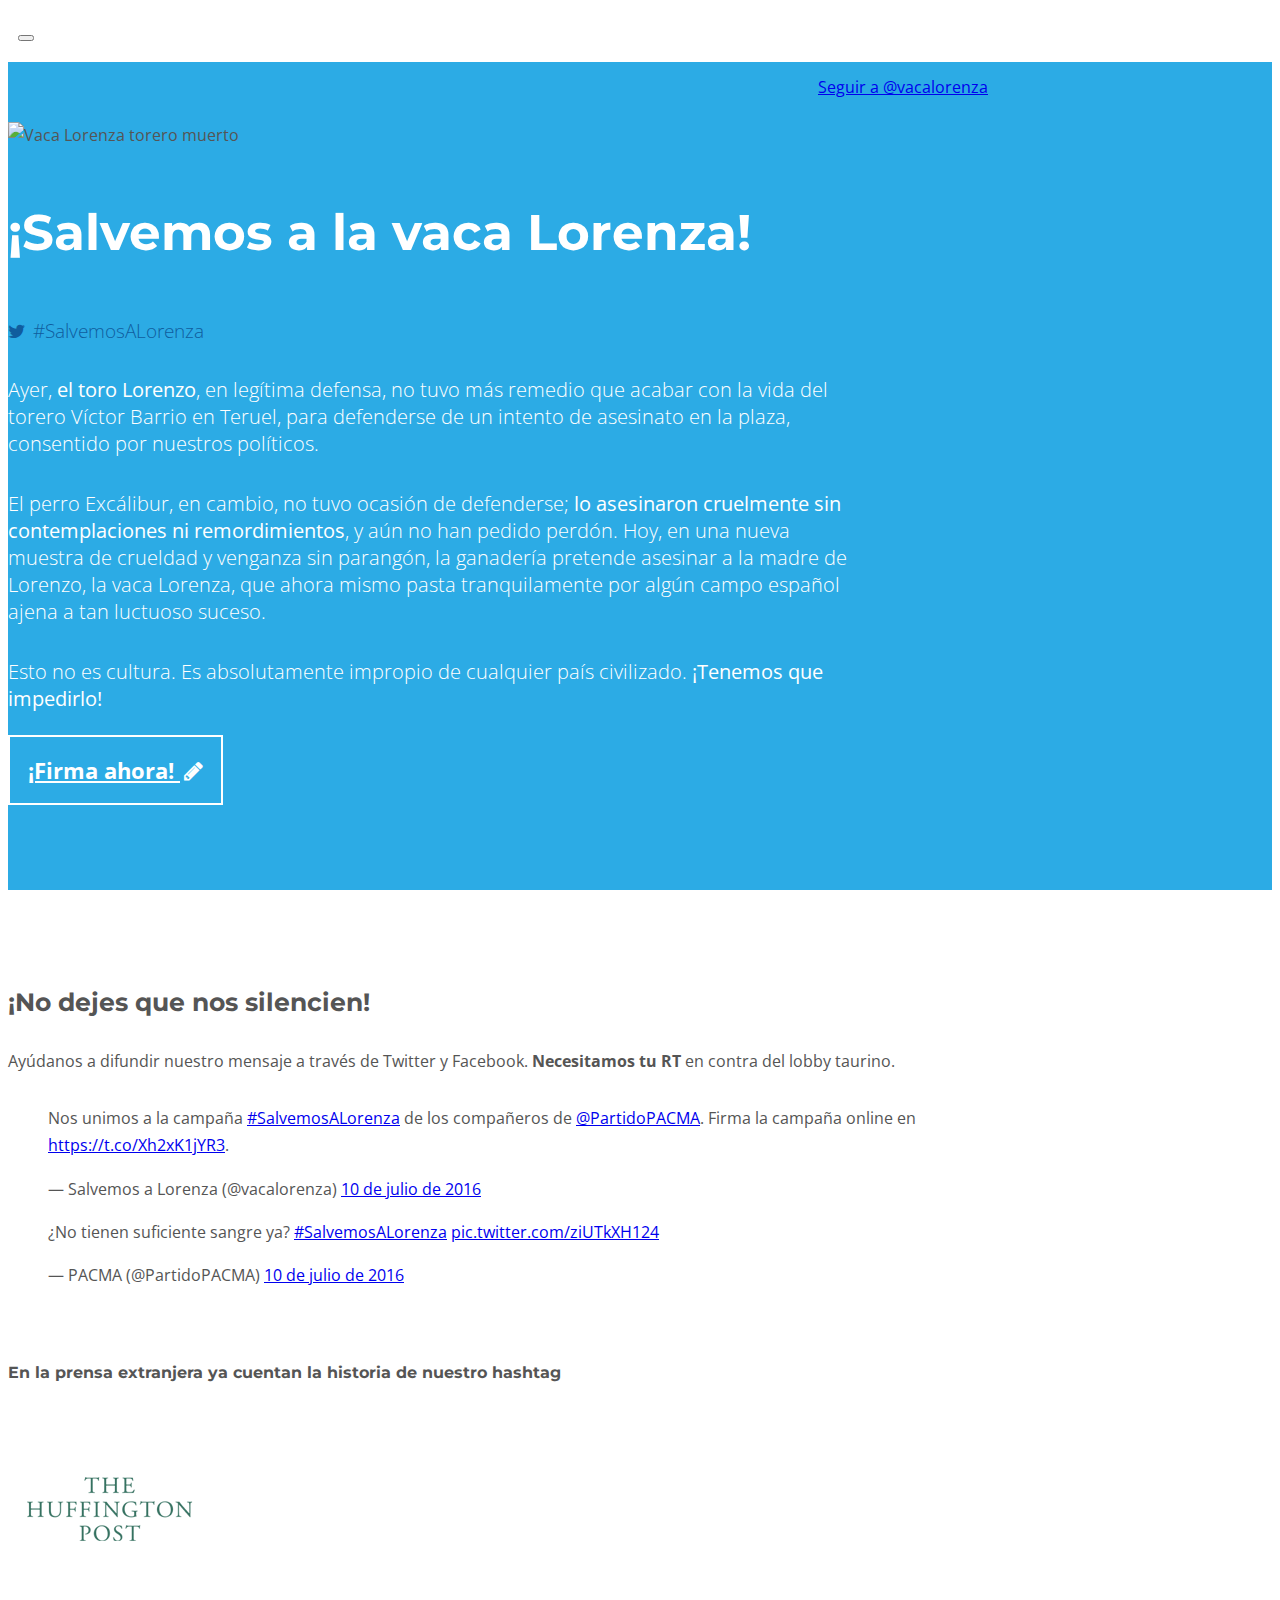
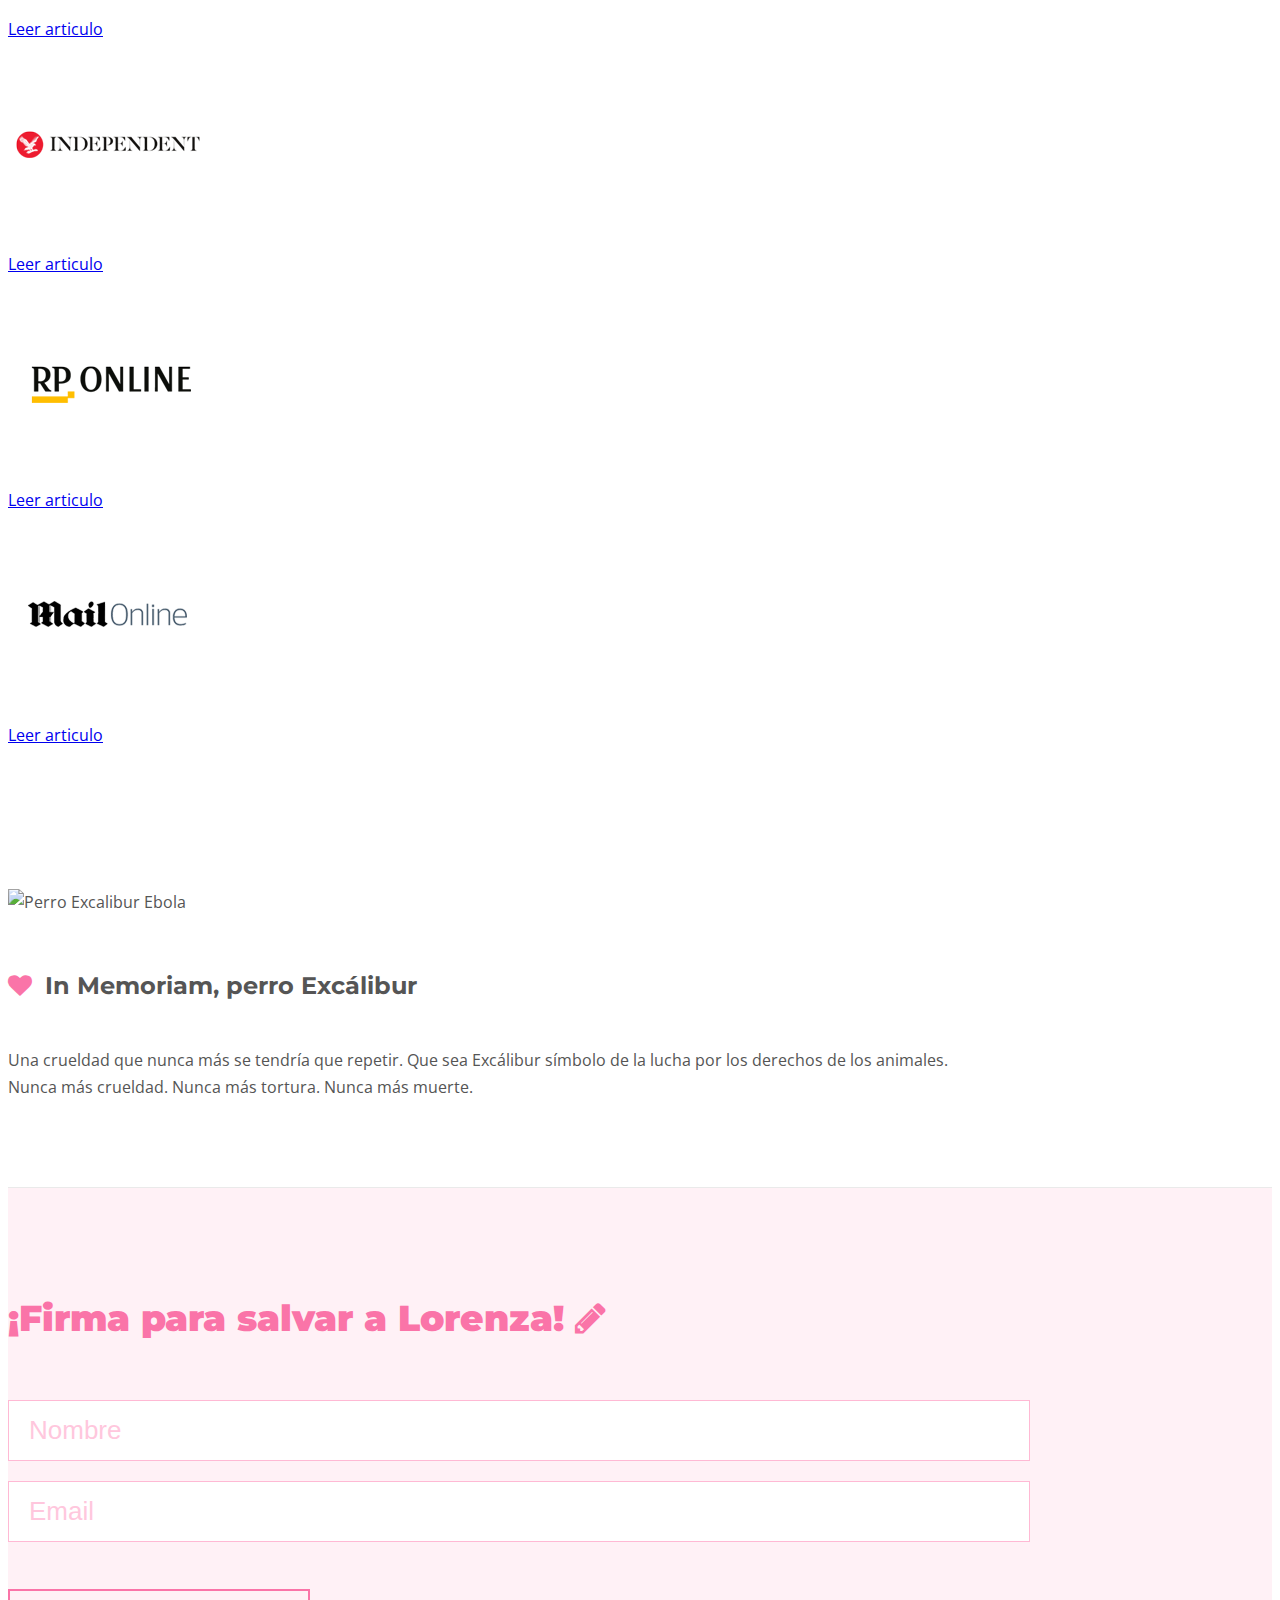
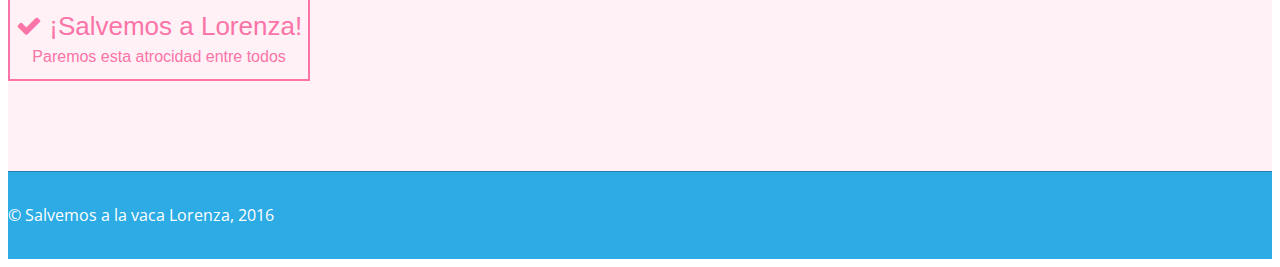
==== index.html @ 311a4ec0 "sdasdasda" ====
<!DOCTYPE html>
<html lang="es_ES" prefix="og: http://ogp.me/ns# fb: http://ogp.me/ns/fb#">
  <head>    
    <title>Salvemos a la vaca Lorenza</title>
    <meta charset="utf-8">
    <meta http-equiv="X-UA-Compatible" content="IE=edge">
    <meta name="viewport" content="width=device-width, initial-scale=1">
    <meta name="description" content="Paremos esta atrocidad. Que no pase como con Excalibur: salvemos a la vaca Lorenza">
    <meta property="og:title" content="Salvemos a la vaca Lorenza">
    <meta property="og:site_name" content="Salvemos a la vaca Lorenza">
    <meta property="og:url" content="http://salvemosalorenza.ga/">
    <meta property="og:description" content="Paremos esta atrocidad. Que no pase como con Excalibur. Salvemos a la vaca Lorenza">
    <meta property="og:type" content="article">
    <meta property="og:image" content="http://salvemosalorenza.ga/vaca-lorenza.jpg" >
    <meta property="og:image:width" content="800" />
    <meta property="og:image:height" content="500" />
    <meta property="fb:app_id" content="247204765918">
    <meta name="twitter:card" content="summary_large_image">
    <meta name="twitter:site" content="Salvemos a la vaca Lorenza">
    <meta name="twitter:title" content="Salvemos a la vaca Lorenza">
    <meta name="twitter:description" content="Paremos esta atrocidad. Que no pase como con Excalibur: salvemos a la vaca Lorenza">
    <meta name="twitter:image:src" content="http://salvemosalorenza.ga/vaca-lorenza.jpg">
    <!-- Bootstrap -->
    <link rel="stylesheet" href="https://maxcdn.bootstrapcdn.com/bootstrap/3.3.6/css/bootstrap.min.css" integrity="sha384-1q8mTJOASx8j1Au+a5WDVnPi2lkFfwwEAa8hDDdjZlpLegxhjVME1fgjWPGmkzs7" crossorigin="anonymous">
    <link rel="stylesheet" href="style.css">
    <link rel="stylesheet" href="https://maxcdn.bootstrapcdn.com/font-awesome/4.5.0/css/font-awesome.min.css">
    <link href='https://fonts.googleapis.com/css?family=Montserrat:400,700' rel='stylesheet' type='text/css'>
    <link href='https://fonts.googleapis.com/css?family=Open+Sans:400,300italic,600,700' rel='stylesheet' type='text/css'>
    <link rel="icon" type="image/png" sizes="16x16" href="vacalorenzaicon.png">
    <!-- HTML5 shim and Respond.js for IE8 support of HTML5 elements and media queries -->
    <!-- WARNING: Respond.js doesn't work if you view the page via file:// -->
    <!--[if lt IE 9]>
    <script src="https://oss.maxcdn.com/html5shiv/3.7.2/html5shiv.min.js"></script>
    <script src="https://oss.maxcdn.com/respond/1.4.2/respond.min.js"></script>
    <![endif]-->
  </head>
  <body>
    <!-- Navbar mobile -->
    <div class="navbar navbar-inverse navbar-static-top visible-sm-block visible-xs-block">
      <div class="text-center">
        <a class="navbar-brand" href="http://salvemosalorenza.ga" style="color:#fff">#SalvemosALorenza</a>
      </div>
    </div>
    <!-- Navbar desktop -->
    <nav class="navbar navbar-inverse navbar-static-top hidden-xs hidden-sm">
      <div class="container">
        <div class="navbar-header">
          <button type="button" class="navbar-toggle collapsed" data-toggle="collapse" data-target="#navbar" aria-expanded="false" aria-controls="navbar">
          <span class="sr-only">Toggle navigation</span>
          <span class="icon-bar"></span>
          <span class="icon-bar"></span>
          <span class="icon-bar"></span>
          </button>
          <a class="navbar-brand" href="http://salvemosalorenza.ga/" style="color:#fff">#SalvemosALorenza</a>
        </div>
        <div id="navbar" class="navbar-collapse collapse">
          <div class="twitterbutton">
            <a href="https://twitter.com/vacalorenza" class="twitter-follow-button" data-show-count="false" data-lang="es" data-size="large">Seguir a @vacalorenza</a> <script>!function(d,s,id){var js,fjs=d.getElementsByTagName(s)[0],p=/^http:/.test(d.location)?'http':'https';if(!d.getElementById(id)){js=d.createElement(s);js.id=id;js.src=p+'://platform.twitter.com/widgets.js';fjs.parentNode.insertBefore(js,fjs);}}(document, 'script', 'twitter-wjs');</script>
          </div>
          </div><!--/.navbar-collapse -->
        </div>
      </nav>
      <!-- Main jumbotron for a primary marketing message or call to action -->
      <div class="jumbotron">
        <div class="container text-center">
          <div class="text-center">
            <img src="vaca-lorenza.png" alt="Vaca Lorenza torero muerto">
          </div>
          <h1>¡Salvemos a la vaca Lorenza!</h1>
          <h3><a href="https://twitter.com/hashtag/salvemosalorenza?f=tweets&vertical=default&src=hash" title="Salvemos a Lorenza"><i class="fa fa-twitter" aria-hidden="true" style="margin-right:3px"></i> #SalvemosALorenza</a></h3>
          <p>Ayer, <strong>el toro Lorenzo</strong>, en legítima defensa, no tuvo más remedio que acabar con la vida del torero Víctor Barrio en Teruel, para defenderse de un intento de asesinato en la plaza, consentido por nuestros políticos.</p>
          <p>El perro Excálibur, en cambio, no tuvo ocasión de defenderse; <strong>lo asesinaron cruelmente sin contemplaciones ni remordimientos</strong>, y aún no han pedido perdón. Hoy, en una nueva muestra de crueldad y venganza sin parangón, la ganadería pretende asesinar a la madre de Lorenzo, la vaca Lorenza, que ahora mismo pasta tranquilamente por algún campo español ajena a tan luctuoso suceso.</p>
          <p>Esto no es cultura. Es absolutamente impropio de cualquier país civilizado. <strong>¡Tenemos que impedirlo!</strong></p>
          <div class="text-center" style="margin-top:40px">
            
            <a class="btn btn-inverse btn-lg" href="#firmaahora">
            ¡Firma ahora! <i style="margin-left:4px" class="fa fa-pencil" aria-hidden="true"></i></a>
          </div>
        </div>
      </div>
      
 

     <div class="seccio mkt">
        <div class="container text-center">



  <div class="row">
            <div class="col-md-8 col-md-offset-2">
              <h2>¡No dejes que nos silencien!</h2>
              <p style="margin-bottom:30px">Ayúdanos a difundir nuestro mensaje a través de Twitter y Facebook. <strong>Necesitamos tu RT</strong> en contra del lobby taurino.</p>

</div>
</div>


<div class="row">





            <div class="col-md-6">


<blockquote class="twitter-tweet" data-lang="es"><p lang="es" dir="ltr">Nos unimos a la campaña  <a href="https://twitter.com/hashtag/SalvemosALorenza?src=hash">#SalvemosALorenza</a> de los compañeros de <a href="https://twitter.com/PartidoPACMA">@PartidoPACMA</a>. Firma la campaña online en <a href="https://t.co/Xh2xK1jYR3">https://t.co/Xh2xK1jYR3</a>.</p>&mdash; Salvemos a Lorenza (@vacalorenza) <a href="https://twitter.com/vacalorenza/status/752231748633784320">10 de julio de 2016</a></blockquote>
<script async src="//platform.twitter.com/widgets.js" charset="utf-8"></script>


            </div>




            <div class="col-md-6">

<blockquote class="twitter-tweet" data-lang="es"><p lang="es" dir="ltr">¿No tienen suficiente sangre ya? <a href="https://twitter.com/hashtag/SalvemosALorenza?src=hash">#SalvemosALorenza</a> <a href="https://t.co/ziUTkXH124">pic.twitter.com/ziUTkXH124</a></p>&mdash; PACMA (@PartidoPACMA) <a href="https://twitter.com/PartidoPACMA/status/752202861073825792">10 de julio de 2016</a></blockquote>
<script async src="//platform.twitter.com/widgets.js" charset="utf-8"></script>


            </div>



</div>






<h4 class="text-center" style="margin-top:70px">En la prensa extranjera ya cuentan la historia de nuestro hashtag</h4>

<div class="row">
  
  <div class="col-md-10 col-md-offset-1">


    <div class="row">

      <div class="col-md-3 col-sm-6 text-center">
        <a target="_blank" href="http://www.huffingtonpost.co.uk/entry/spanish-matador-death-sparks-campaign-save-mother-of-bull-who-killed-him_uk_57834e58e4b074297db34981?edition=uk"><img src="logohuffington.png"></a>

        <div class="text-center">
          <a class="btn btn-default btn-sm" href="http://www.huffingtonpost.co.uk/entry/spanish-matador-death-sparks-campaign-save-mother-of-bull-who-killed-him_uk_57834e58e4b074297db34981?edition=uk">Leer articulo</a>
        </div>

      </div>


      <div class="col-md-3 col-sm-6 text-center">
        <a target="_blank" href="http://www.independent.co.uk/news/world/europe/victor-barrio-matador-gored-bullfighting-bull-mother-slaughtered-pamplona-san-fermin-a7130516.html"><img src="logoindependent.png"></a>

        <div class="text-center">
          <a class="btn btn-default btn-sm" href="http://www.independent.co.uk/news/world/europe/victor-barrio-matador-gored-bullfighting-bull-mother-slaughtered-pamplona-san-fermin-a7130516.html">Leer articulo</a>
        </div>


      </div>

      <div class="col-md-3 col-sm-6 text-center">
        <a target="_blank" href="http://www.rp-online.de/panorama/ausland/rituelle-toetung-stier-mama-soll-in-spanien-geschlachtet-werden-aid-1.6112112"><img src="logorp.png"></a>

        <div class="text-center">
          <a class="btn btn-default btn-sm" href="http://www.rp-online.de/panorama/ausland/rituelle-toetung-stier-mama-soll-in-spanien-geschlachtet-werden-aid-1.6112112">Leer articulo</a>
        </div>


      </div>

      <div class="col-md-3 col-sm-6 text-center">
        <a target="_blank" href="http://www.dailymail.co.uk/news/article-3684052/Now-Lorenza-MOTHER-bull-gored-Spanish-matador-death-slaughtered-kill-b"><img src="logomail.png"></a>


        <div class="text-center">
          <a class="btn btn-default btn-sm" href="http://www.dailymail.co.uk/news/article-3684052/Now-Lorenza-MOTHER-bull-gored-Spanish-matador-death-slaughtered-kill-b">Leer articulo</a>
        </div>



      </div>


    </div>



  </div>

</div>








</div>
</div>
</div> 






















      <div class="seccio perro" style="background: url('http://salvemosalorenza.ga/bghuesos.jpg');">
        <div class="container ">
          <!-- Example row of columns -->
          <div class="row">
            <div class="col-md-5 text-center">
              <img style="max-width:300px" class="img-circle" src="perro-excalibur.jpg" alt="Perro Excalibur Ebola">
            </div>
            <div class="col-md-7">
              <h2 style="margin-top:50px; margin-bottom:40px"><i class="fa fa-heart" style="color:#fa74a8; margin-right:6px" aria-hidden="true"></i> In Memoriam, perro Excálibur
              </h2>
              <p>Una crueldad que nunca más se tendría que repetir. Que sea Excálibur símbolo de la lucha por los derechos de los animales. Nunca más crueldad. Nunca más tortura. Nunca más muerte. </p>
            </div>
          </div>
        </div>
      </div>
      <div class="seccio" id="firmaahora">
        <div class="container">
          <div class="row">
            <div class="col-md-8 col-md-offset-2">
              <h2 class="text-center" style="margin-bottom:50px">
 ¡Firma para salvar a Lorenza!  <i class="fa fa-pencil hidden-xs" aria-hidden="true"></i>
</h2>
              <form action="https://formspree.io/pnir@ws.yodx.ro" method="POST">
                <input type="text" name="name" placeholder="Nombre" required>
                <input type="email" name="_replyto" email="Email" placeholder="Email" required>
                <button type="submit" class="btn btn-pink btn-lg btn-block" style="margin-bottom: 20px;
                margin-top: 27px;"><i class="fa fa-check" aria-hidden="true"></i> ¡Salvemos a Lorenza!<br><div class="atrocidad">Paremos esta atrocidad entre todos</div></button>
                <input type="hidden" name="_next" value="http://salvemosalorenza.ga/gracias" />
              </form>
            </div>
          </div>
        </div>
      </div>
      <div class="seccio footer">
        <div class="container">
          © Salvemos a la vaca Lorenza, 2016
        </div>
      </div>
      <!-- jQuery (necessary for Bootstrap's JavaScript plugins) -->
      <script src="https://ajax.googleapis.com/ajax/libs/jquery/1.11.3/jquery.min.js"></script>
      <!-- Include all compiled plugins (below), or include individual files as needed -->
      <script src="https://maxcdn.bootstrapcdn.com/bootstrap/3.3.6/js/bootstrap.min.js" integrity="sha384-0mSbJDEHialfmuBBQP6A4Qrprq5OVfW37PRR3j5ELqxss1yVqOtnepnHVP9aJ7xS" crossorigin="anonymous"></script>
      <script>
  (function(i,s,o,g,r,a,m){i['GoogleAnalyticsObject']=r;i[r]=i[r]||function(){
  (i[r].q=i[r].q||[]).push(arguments)},i[r].l=1*new Date();a=s.createElement(o),
  m=s.getElementsByTagName(o)[0];a.async=1;a.src=g;m.parentNode.insertBefore(a,m)
  })(window,document,'script','https://www.google-analytics.com/analytics.js','ga');

  ga('create', 'UA-80584804-1', 'auto');
  ga('send', 'pageview');

</script>
    </body>
  </html>
---- style.css ----
body {
    overflow-x: hidden;
    font-size: 16px;
    line-height: 1.7;
    color: #555;
    font-family: 'Open Sans';
    font-weight: 400;
}
.jumbotron .container {
    max-width: 860px;
}
.seccio.footer {
    background: #2cabe5;
    color: #fff;
    padding: 30px 0 !important;
    border-bottom: 0px;
    border-top: 1px solid #2781ab !important;
}
.jumbotron p {
    font-size: 20px;
    font-weight: 100;
    text-shadow: none;
    line-height: 27px;
    font-family: 'Open sans';
    margin-bottom: 33px;
}
h1,
h2,
h3,
h4,
h5,
h6 {
    font-family: 'Montserrat';
    font-weight: bold
}
.mkt h2 {
    font-size: 25px;
    margin-bottom: 25px;
}
.seccio.mkt {
    border-bottom: 0px
}
.navbar-static-top {
    margin-bottom: 0px;
}
button.navbar-toggle {
    float: left;
    margin-left: 10px;
}
.twitterbutton {
    float: right;
    margin-top: 12px;
}
.jumbotron .btn {
    padding: 18px;
    min-width: 250px;
    font-size: 22px;
    font-weight: 700;
}
.seccio {
    padding: 30px 0;
}
.seccio {
    border-bottom: 1px solid #EAEAEA;
}
.jumbotron img {
    max-width: 255px;
}
#firmaahora {
    background: #fff1f6;
    border-bottom: 0px;
}
#firmaahora h2 {
    margin-bottom: 50px;
    color: #fa74a8;
    font-weight: 900;
    font-size: 36px;
}

input,
textarea {
    border-radius: 0px;
    box-shadow: inherit;
    padding: 14px 20px;
    margin-bottom: 20px;
    width: 100%;
    border: 1px solid #ffb9d4;
    font-size: 26px;
}
.btn-inverse {
    background: none;
    border-radius: 0px;
    border: 2px solid #fff;
    color: #fff;
    text-shadow: none !important;
}
.btn-inverse:hover {
    border: 2px solid #fff;
    background: #fff;
    color: #19759e;
}
.btn-pink {
    background: none;
    border-radius: 0px;
    border: 2px solid #fa74a8;
    color: #fa74a8;
    text-shadow: none !important;
    font-size: 26px;
    padding-top: 20px;
}
.atrocidad {
    font-size: 16px;
    margin-top: 6px;
    margin-bottom: 12px;
}
.btn-pink:hover {
    border: 2px solid #fa74a8;
    background: #fa74a8;
    color: #fff;
}
.jumbotron h3 {
    margin-top: -10px;
    margin-bottom: 30px;
    color: #fff;
    text-shadow: none !important;
    font-family: 'Open sans';
    font-weight: 300;
}
.jumbotron h3 a {
    color: #105d9e;
    text-decoration: none;
}
.jumbotron {
    margin-bottom: 0px;
    background: #2cabe5;
}

.fb-share-button.fb_iframe_widget {
    display: block !important;
    margin-bottom: 20px !important;
    margin-top: 30px !important;
}



.jumbotron h1,
.jumbotron p {
    color: #fff
}
.jumbotron h1 {
    margin-bottom: 50px;
    margin-top: 40px;
    font-size: 50px;
    font-weight: bold
}
.well {background: #f9f9f9; box-shadow: none; padding:30px; margin:50px 0; border-radius: 0px}

::-webkit-input-placeholder {
   color: #ffc7dd;
}

:-moz-placeholder { /* Firefox 18- */
   color: #ffc7dd;  
}

::-moz-placeholder {  /* Firefox 19+ */
   color: #ffc7dd;  
}

:-ms-input-placeholder {  
   color: #ffc7dd;  
}



/* DESKTOP */

@media (min-width: 979px) {
    .seccio {
        padding: 70px 0;
    }
    .container {
        max-width: 980px;
    }






    .cap {
        padding: 100px 0;
    }
    .nav-pills>li>a {
        padding: 10px;
        font-size: 14px;
        color: #666;
        font-weight: 400;
    }
    .jumbotron {
        padding-top: 60px;
        padding-bottom: 100px;
    }



.mkt .col-md-offset-3 {
    margin-left: 23%;
}

}
/* TABLET */

@media screen and (min-width: 768px) {
    .seccio:nth-of-type(0) {
        padding-top: 0px !important;
    }
}
/* TELEFON */

@media screen and (max-width: 767px) {
    .navbar.navbar-inverse.navbar-static-top.visible-sm-block.visible-xs-block a.navbar-brand {
        color: #fff;
        text-align: center;
        width: 100%;
    }
    .mkt .col-md-4 {
        margin-bottom: 60px
    }
    .jumbotron h1 {
        margin-bottom: 40px;
        margin-top: 30px;
        font-size: 32px;
        font-weight: bold;
    }
    .jumbotron p {
        font-size: 17px;
        font-weight: 100;
        text-shadow: none;
        line-height: 25px;
        font-family: 'Open sans';
        margin-bottom: 33px;
        text-align: left;
    }
    .seccio.perro h2 {
        margin-top: 50px;
        margin-bottom: 40px;
        font-size: 26px;
        text-align: center;
    }
    #firmaahora h2 {
        color: #fa74a8;
        font-weight: 900;
        font-size: 26px;
    }
    .mkt h2 {
        font-size: 25px;
        margin-bottom: 15px;
    }
    #firmaahora {
        padding: 80px 0;
    }
    .footer {
        text-align: center
    }
}
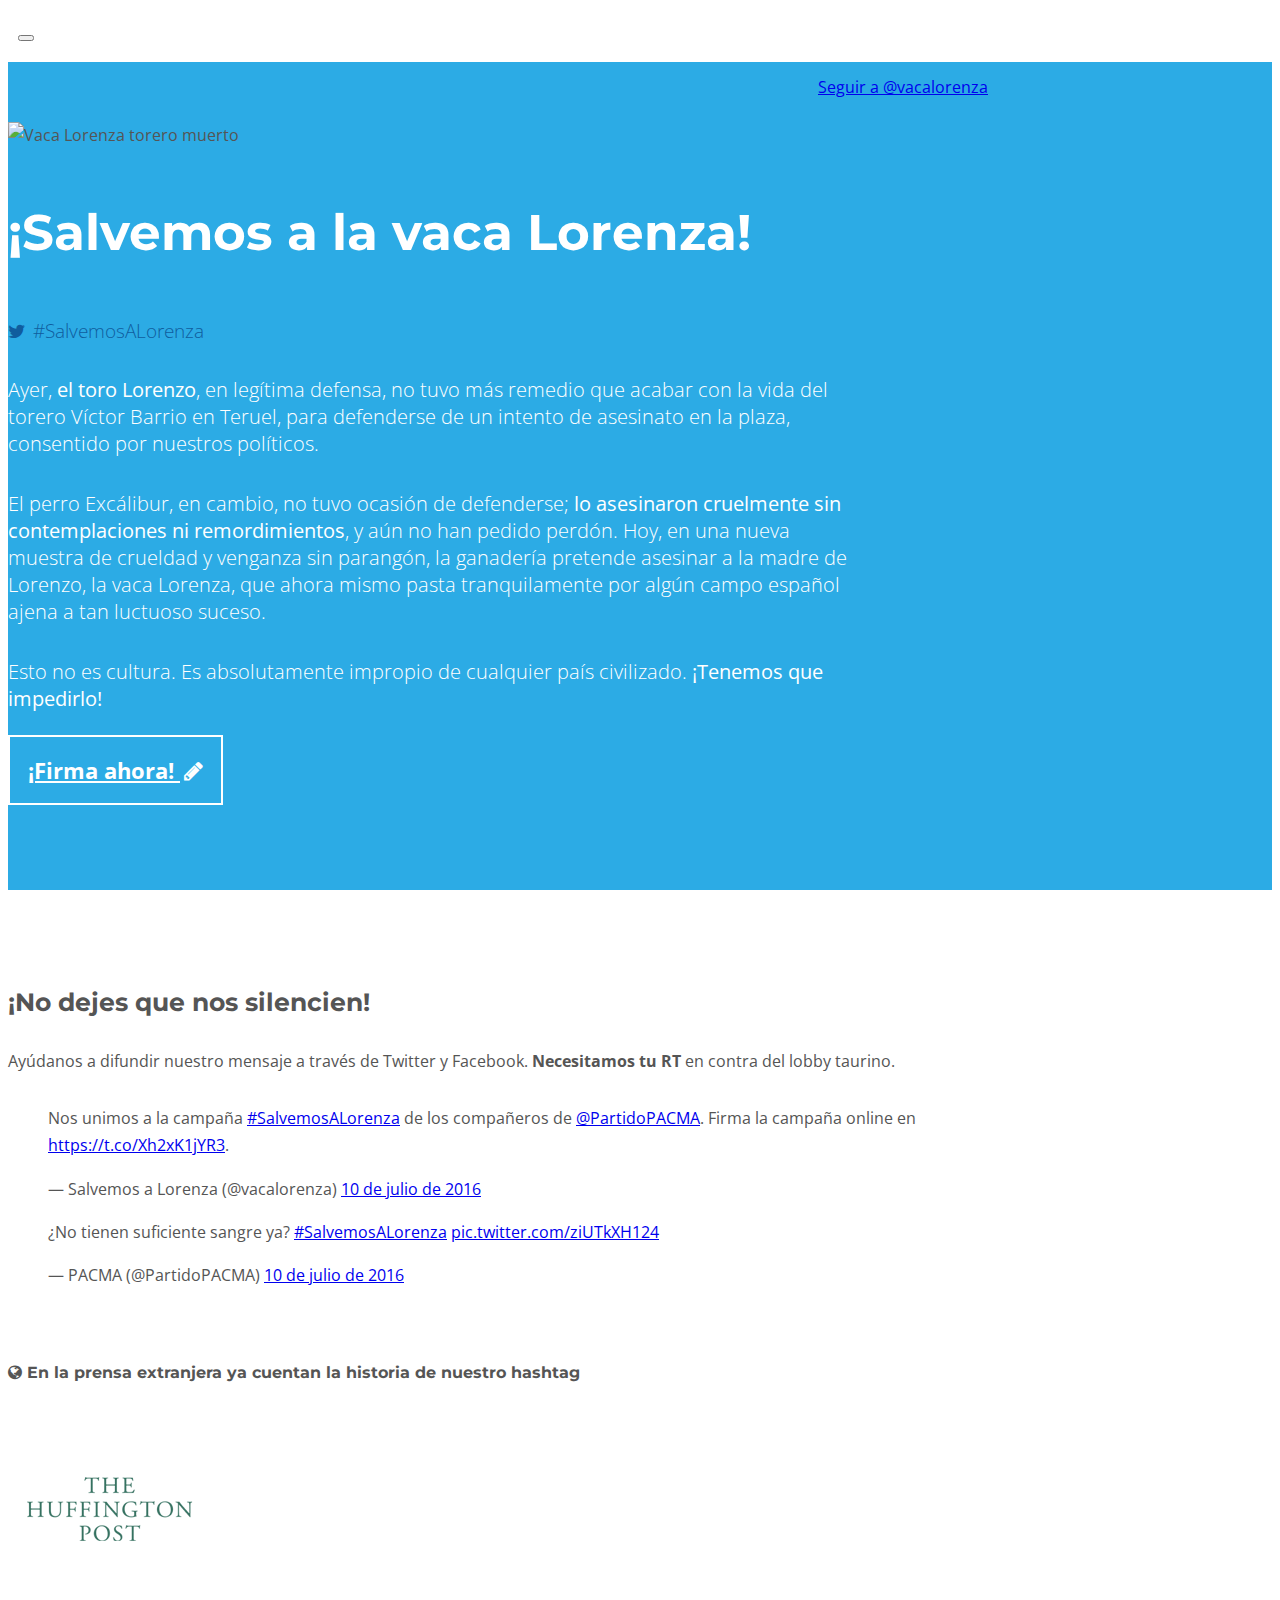
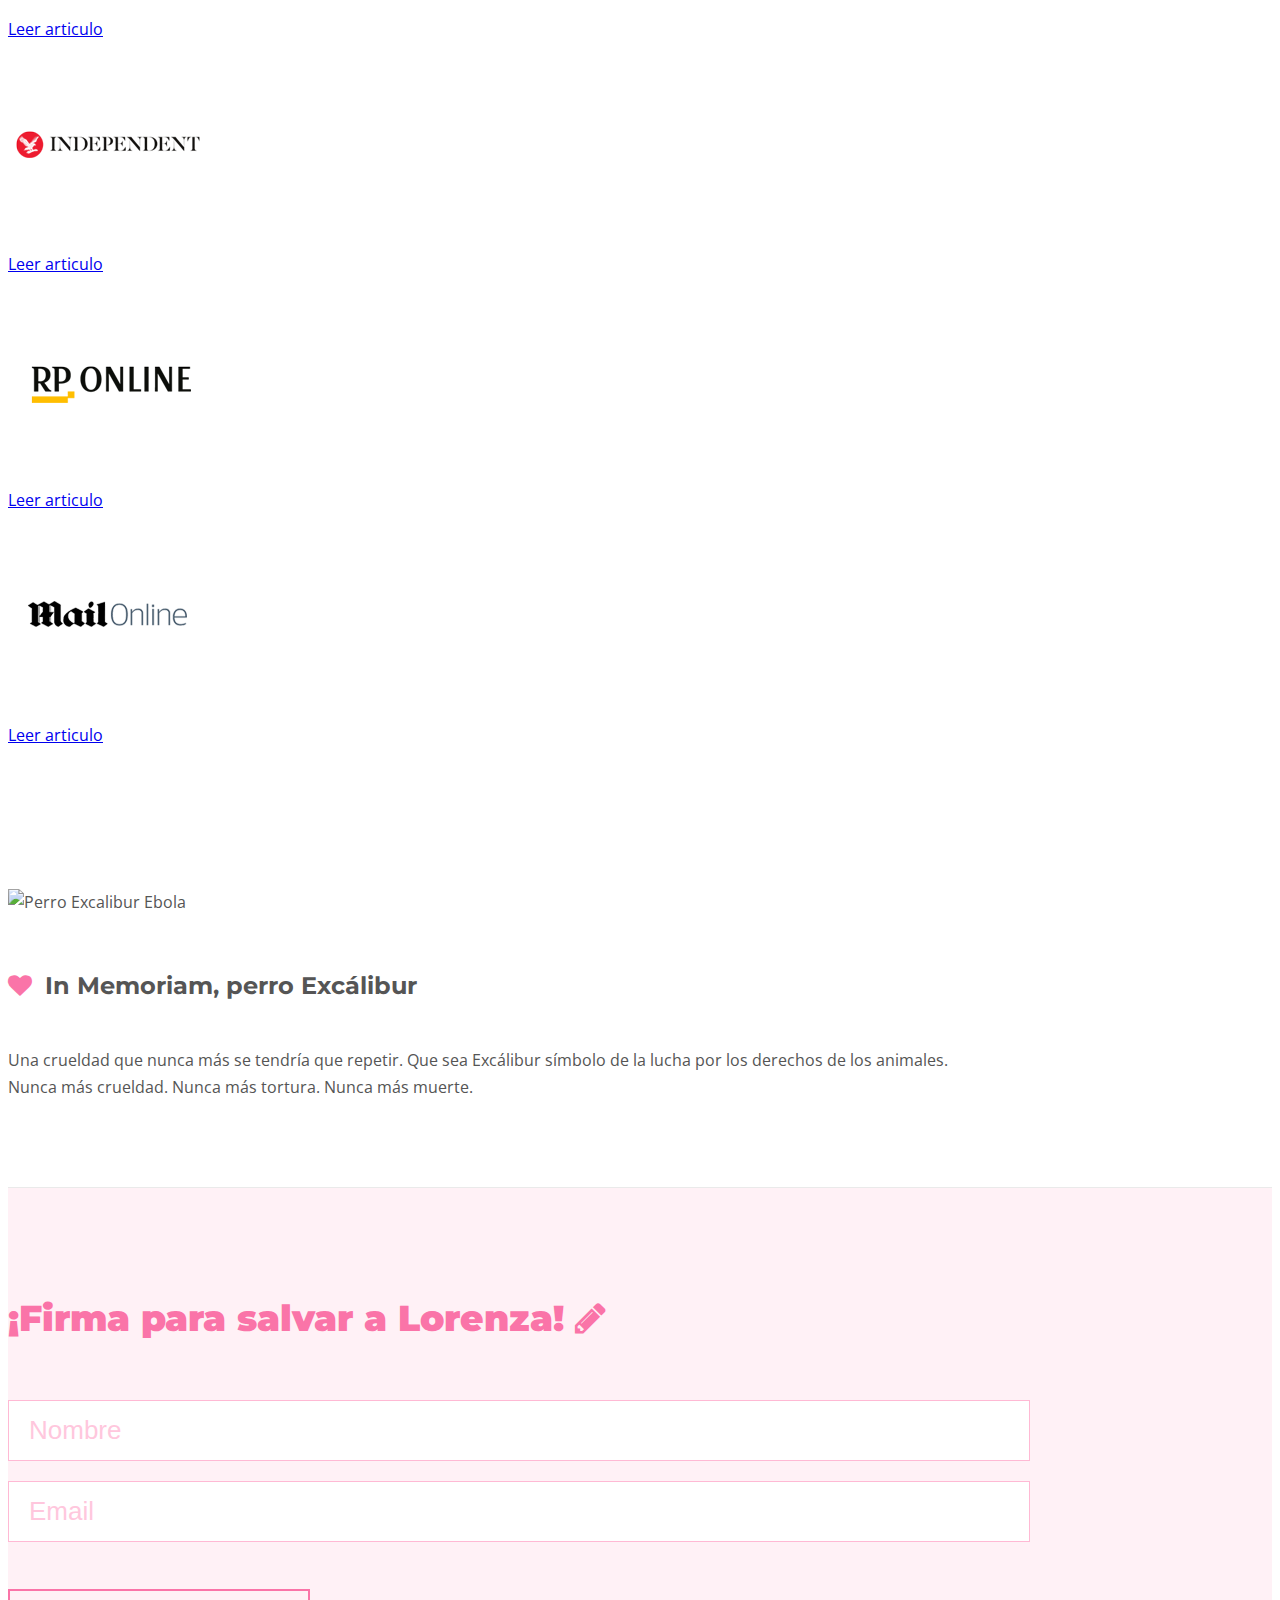
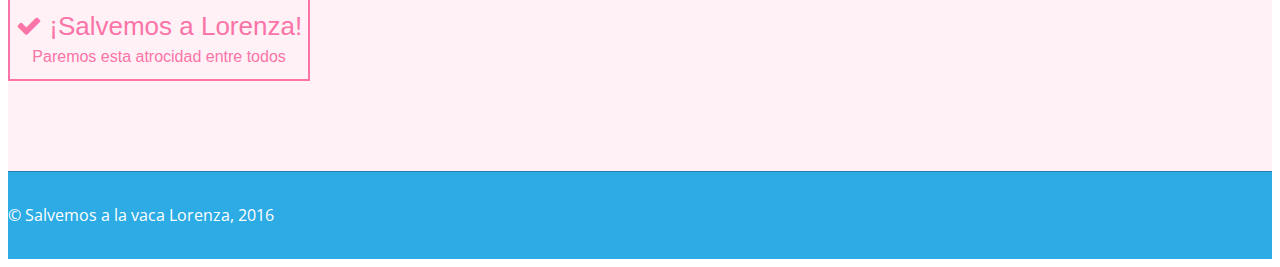
==== commit 817d718e: "sdasda" ====
--- a/index.html
+++ b/index.html
@@ -130,10 +130,11 @@
 
 
 
-<h4 class="text-center" style="margin-top:70px">En la prensa extranjera ya cuentan la historia de nuestro hashtag</h4>
+<h4 class="text-center" style="margin-top:70px"><i class="fa fa-globe" aria-hidden="true"></i>
+ En la prensa extranjera ya cuentan la historia de nuestro hashtag</h4>
 
 <div class="row">
-  
+
   <div class="col-md-10 col-md-offset-1">
 
 
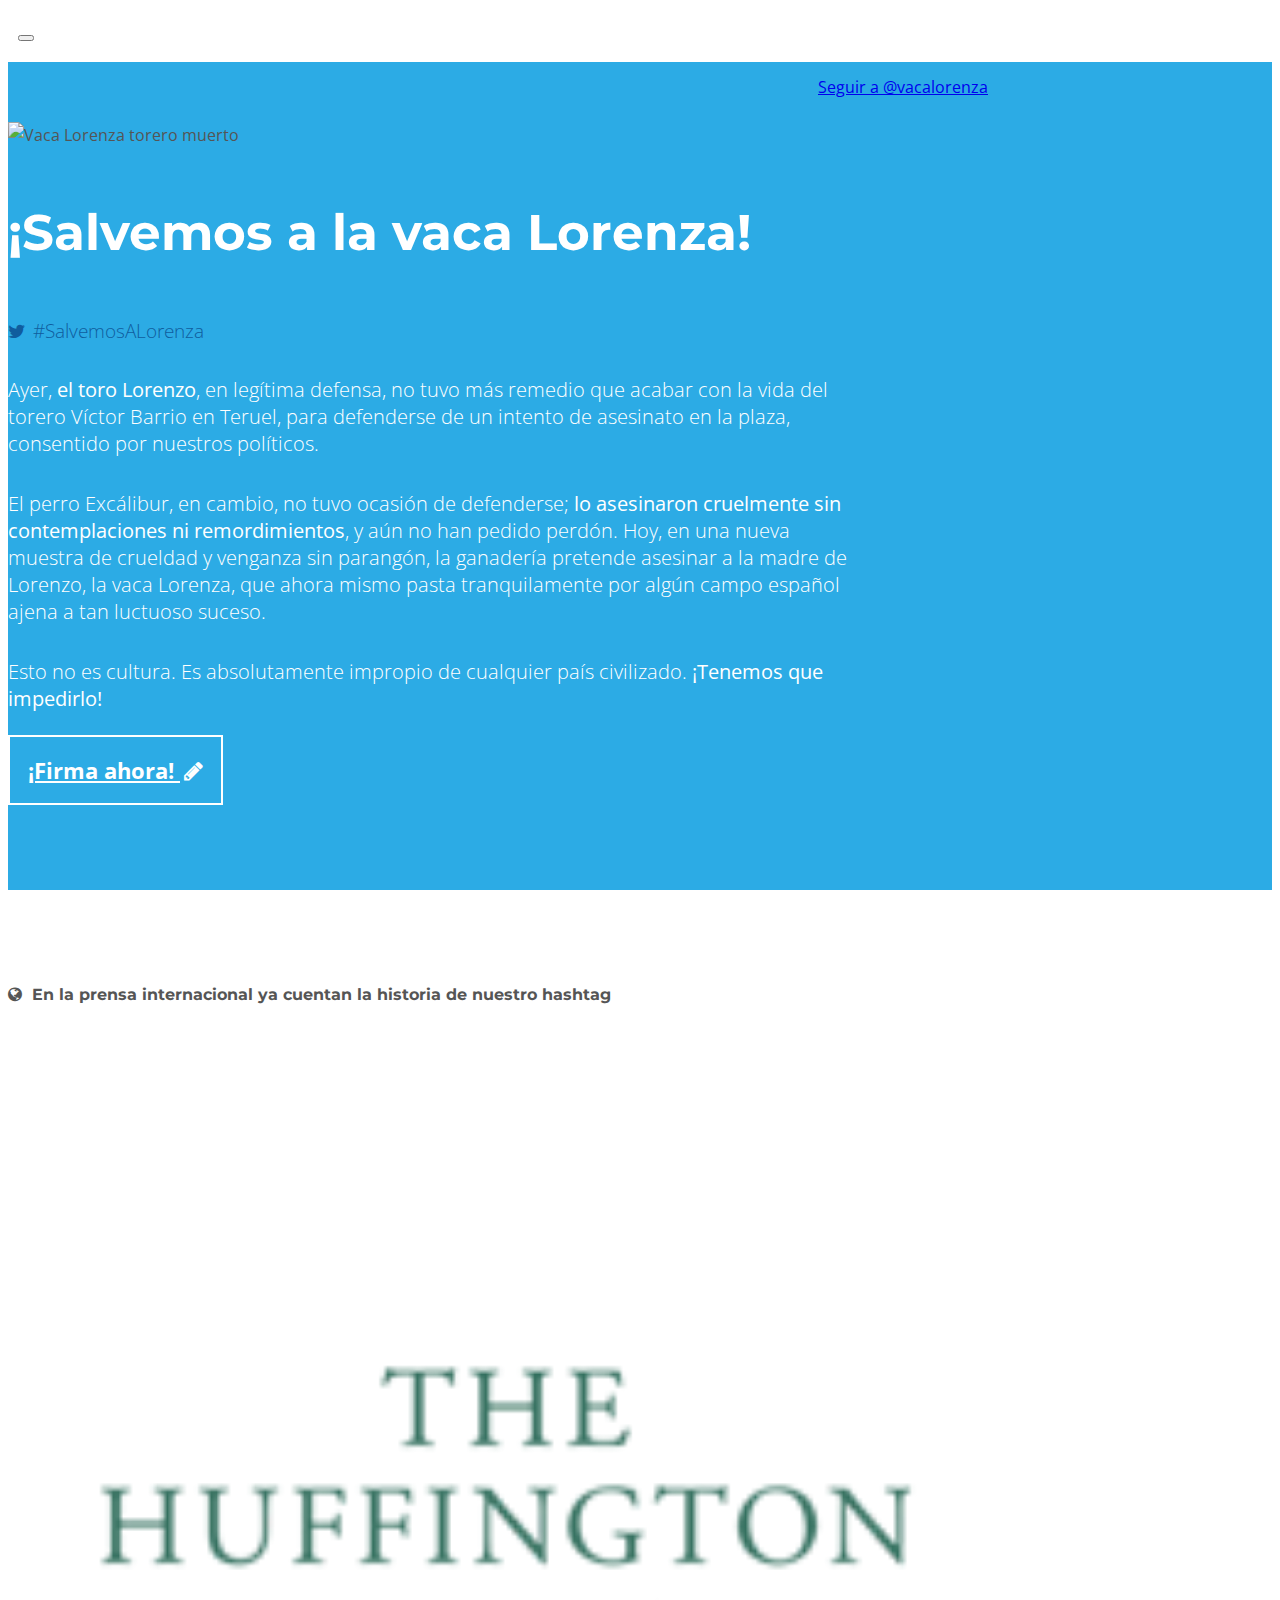
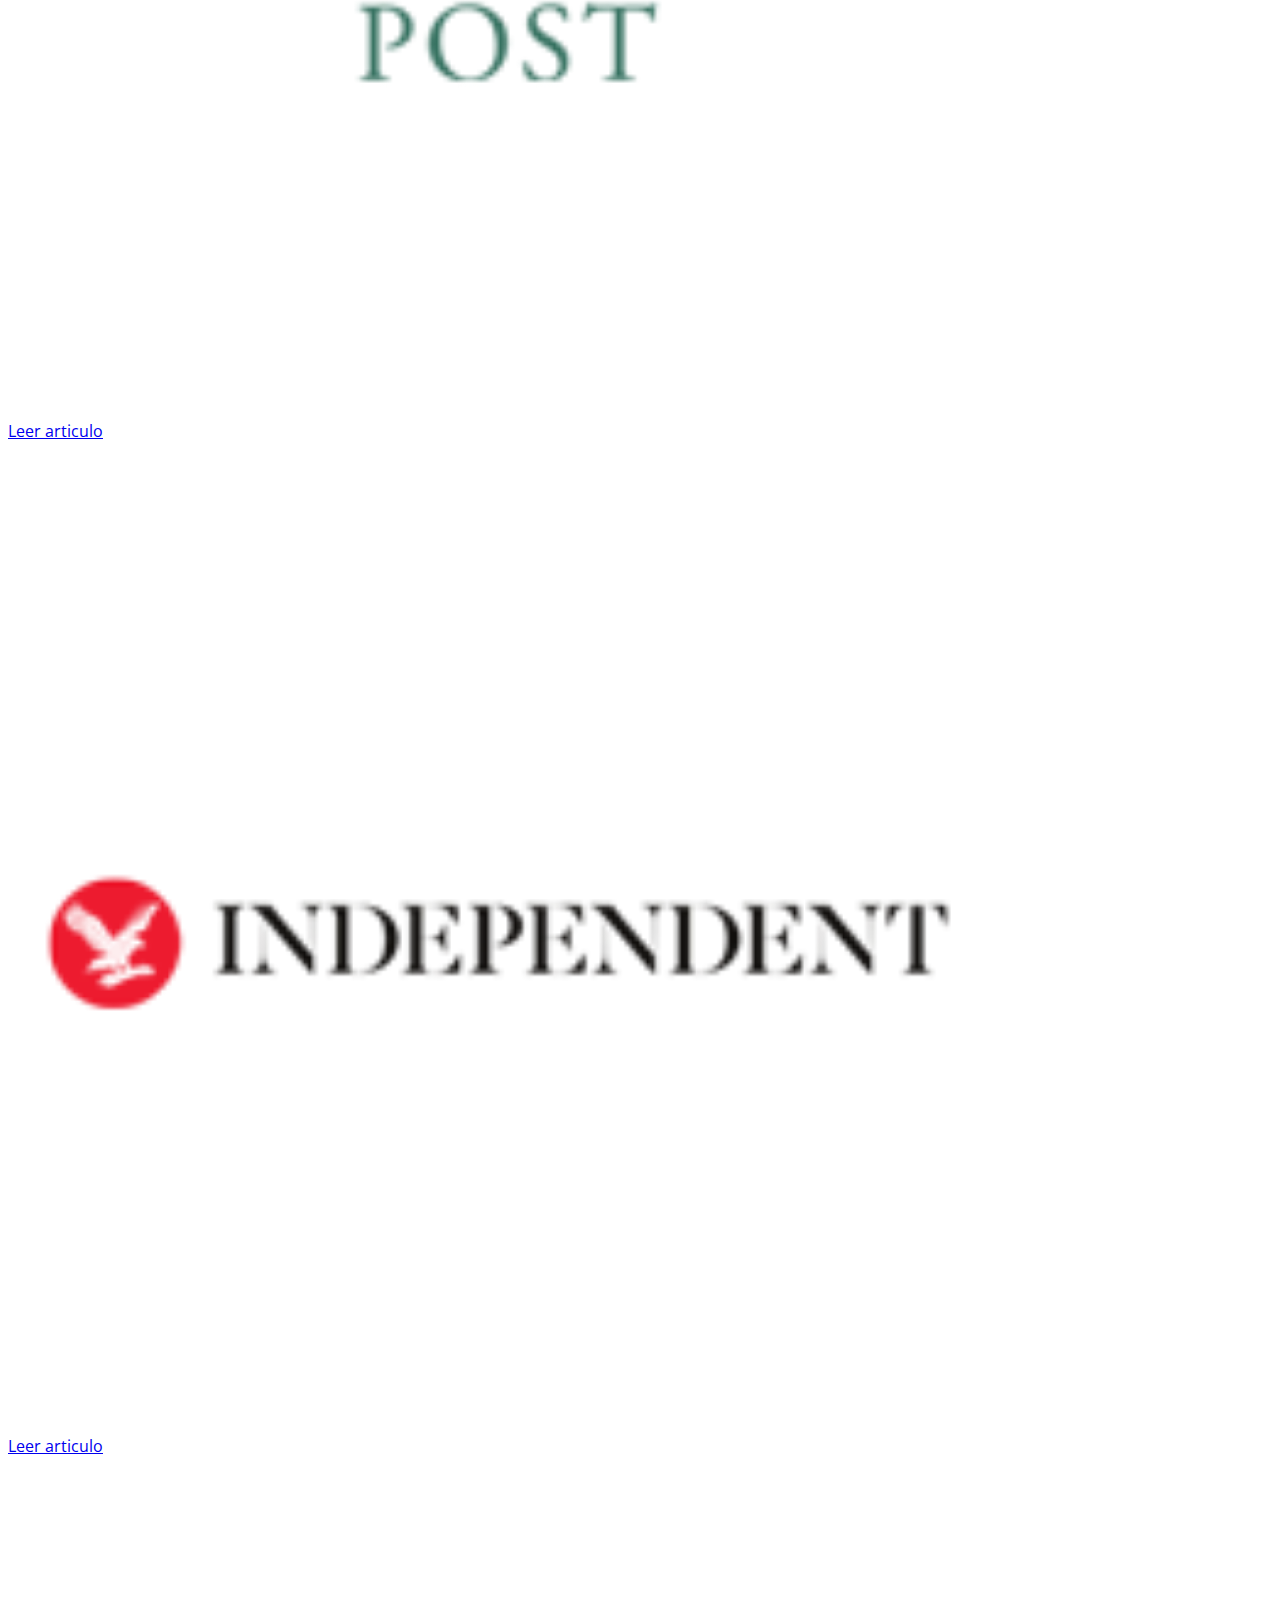
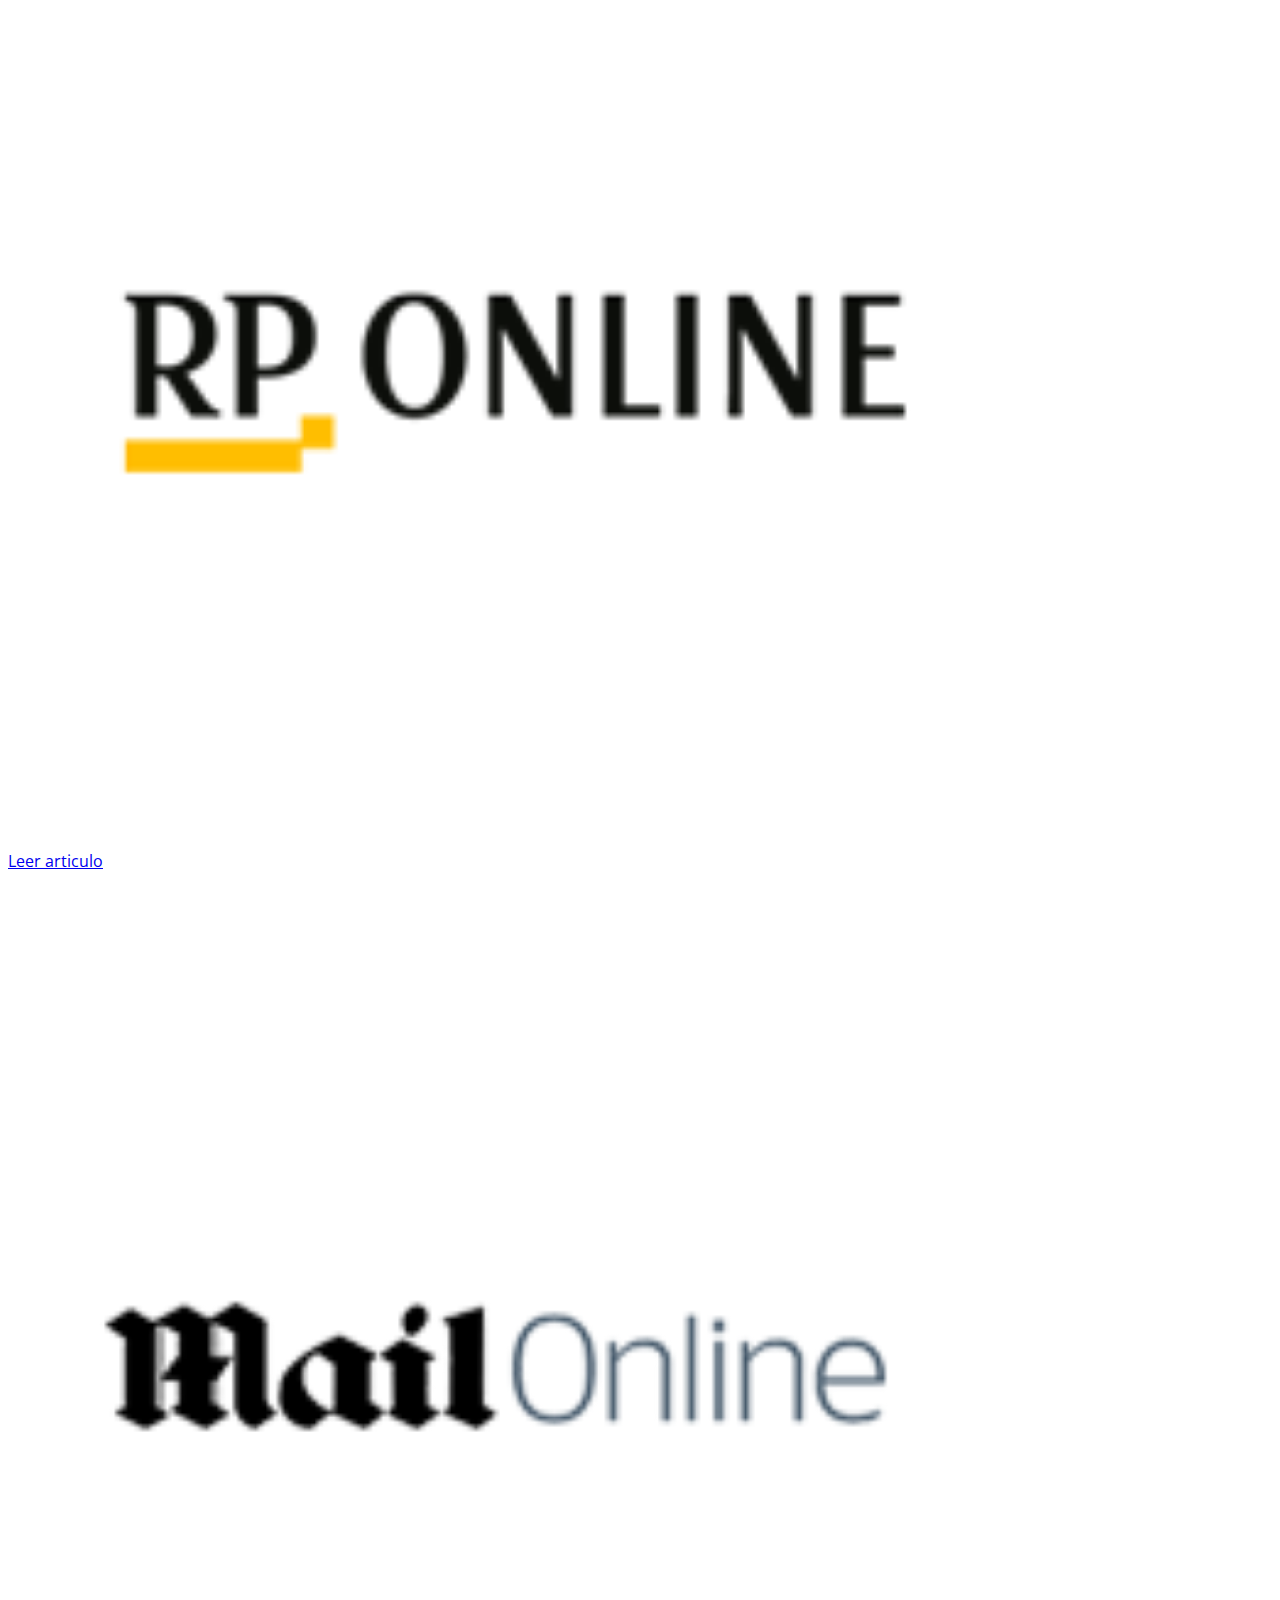
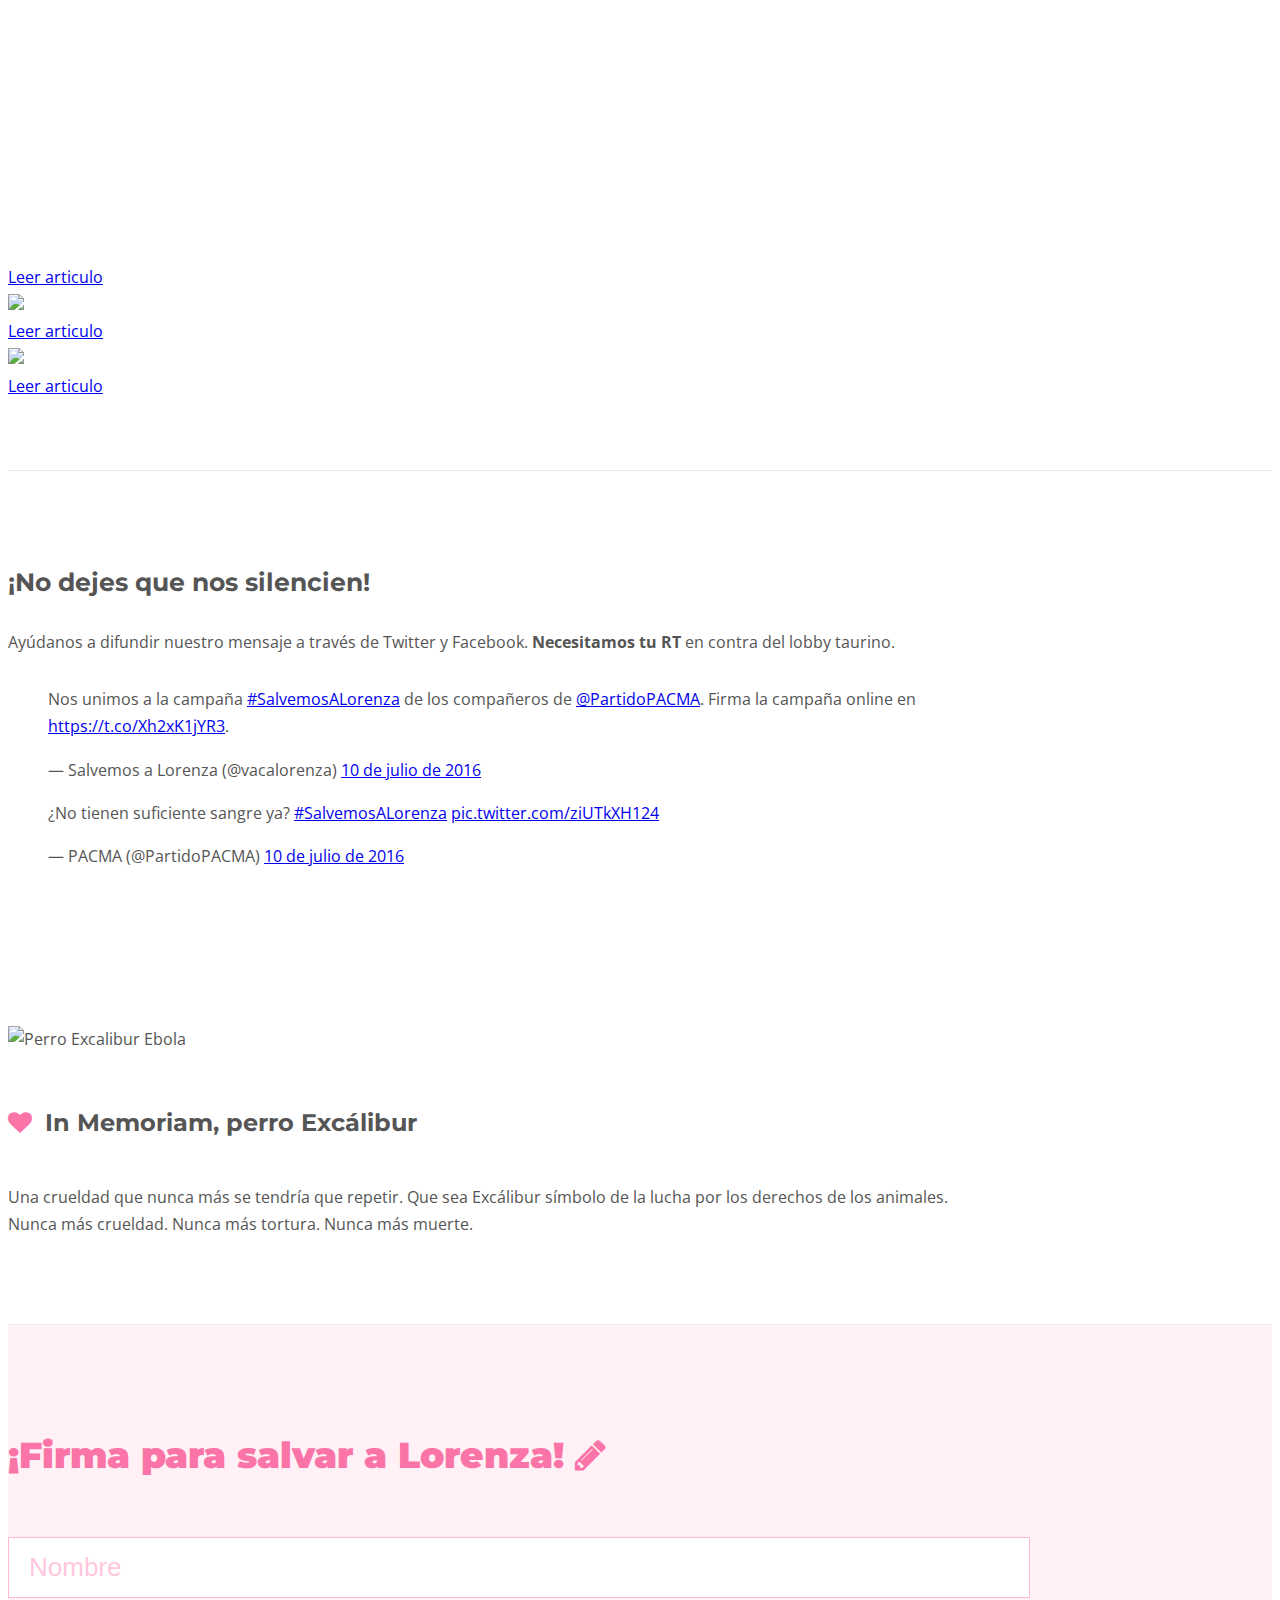
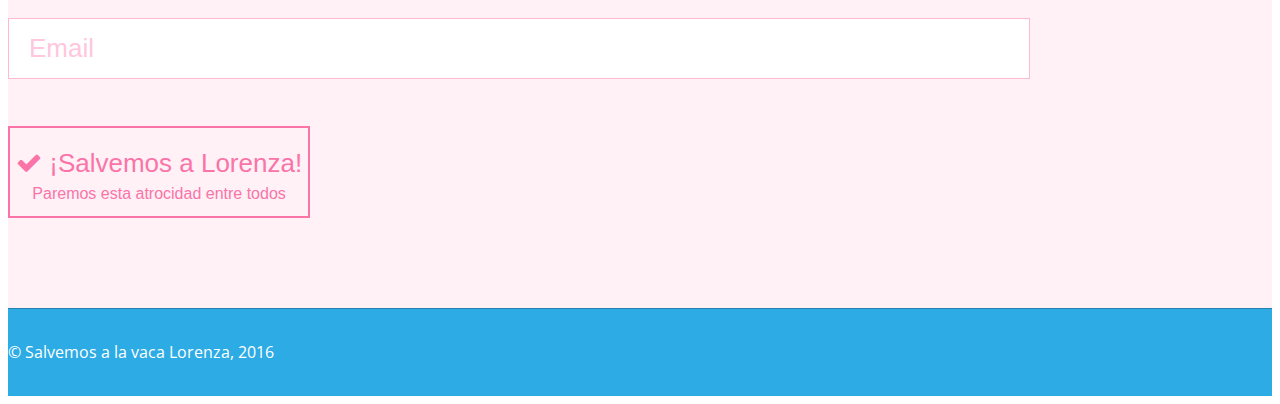
==== commit ead9b626: "sdasdas" ====
--- a/index.html
+++ b/index.html
@@ -1,6 +1,6 @@
 <!DOCTYPE html>
 <html lang="es_ES" prefix="og: http://ogp.me/ns# fb: http://ogp.me/ns/fb#">
-  <head>    
+  <head>
     <title>Salvemos a la vaca Lorenza</title>
     <meta charset="utf-8">
     <meta http-equiv="X-UA-Compatible" content="IE=edge">
@@ -72,208 +72,164 @@
           <p>El perro Excálibur, en cambio, no tuvo ocasión de defenderse; <strong>lo asesinaron cruelmente sin contemplaciones ni remordimientos</strong>, y aún no han pedido perdón. Hoy, en una nueva muestra de crueldad y venganza sin parangón, la ganadería pretende asesinar a la madre de Lorenzo, la vaca Lorenza, que ahora mismo pasta tranquilamente por algún campo español ajena a tan luctuoso suceso.</p>
           <p>Esto no es cultura. Es absolutamente impropio de cualquier país civilizado. <strong>¡Tenemos que impedirlo!</strong></p>
           <div class="text-center" style="margin-top:40px">
-            
             <a class="btn btn-inverse btn-lg" href="#firmaahora">
             ¡Firma ahora! <i style="margin-left:4px" class="fa fa-pencil" aria-hidden="true"></i></a>
           </div>
         </div>
       </div>
+
+
+
+
+<div class="seccio mitjans">
+  
+<div class="container">
+
+   <div class="row">
+            <h4 class="text-center"><i class="fa fa-globe" aria-hidden="true" style="margin-right:10px"></i>En la prensa internacional ya cuentan la historia de nuestro hashtag</h4>
+            <div class="col-md-2 col-sm-6 text-center">
+              <a target="_blank" href="http://www.huffingtonpost.co.uk/entry/spanish-matador-death-sparks-campaign-save-mother-of-bull-who-killed-him_uk_57834e58e4b074297db34981?edition=uk"><img src="logohuffington.png"></a>
+              <div class="text-center">
+                <a class="btn btn-default btn-sm" href="http://www.huffingtonpost.co.uk/entry/spanish-matador-death-sparks-campaign-save-mother-of-bull-who-killed-him_uk_57834e58e4b074297db34981?edition=uk">Leer articulo</a>
+              </div>
+            </div>
+            <div class="col-md-2 col-sm-6 text-center">
+              <a target="_blank" href="http://www.independent.co.uk/news/world/europe/victor-barrio-matador-gored-bullfighting-bull-mother-slaughtered-pamplona-san-fermin-a7130516.html"><img src="logoindependent.png"></a>
+              <div class="text-center">
+                <a class="btn btn-default btn-sm" href="http://www.independent.co.uk/news/world/europe/victor-barrio-matador-gored-bullfighting-bull-mother-slaughtered-pamplona-san-fermin-a7130516.html">Leer articulo</a>
+              </div>
+            </div>
+            <div class="col-md-2 col-sm-6 text-center">
+              <a target="_blank" href="http://www.rp-online.de/panorama/ausland/rituelle-toetung-stier-mama-soll-in-spanien-geschlachtet-werden-aid-1.6112112"><img src="logorp.png"></a>
+              <div class="text-center">
+                <a class="btn btn-default btn-sm" href="http://www.rp-online.de/panorama/ausland/rituelle-toetung-stier-mama-soll-in-spanien-geschlachtet-werden-aid-1.6112112">Leer articulo</a>
+              </div>
+            </div>
+            <div class="col-md-2 col-sm-6 text-center">
+              <a target="_blank" href="http://www.dailymail.co.uk/news/article-3684052/Now-Lorenza-MOTHER-bull-gored-Spanish-matador-death-slaughtered-kill-b"><img src="logomail.png"></a>
+              <div class="text-center">
+                <a class="btn btn-default btn-sm" href="http://www.dailymail.co.uk/news/article-3684052/Now-Lorenza-MOTHER-bull-gored-Spanish-matador-death-slaughtered-kill-b">Leer articulo</a>
+              </div>
+            </div>
+            <div class="col-md-2 col-sm-6 text-center">
+              <a target="_blank" href="http://www.telegraph.co.uk/news/2016/07/11/ritual-of-slaughtering-mother-of-bull-that-killed-spanish-matado/"><img src="logotelegraph.png"></a>
+              <div class="text-center">
+                <a class="btn btn-default btn-sm" href="http://www.telegraph.co.uk/news/2016/07/11/ritual-of-slaughtering-mother-of-bull-that-killed-spanish-matado/">Leer articulo</a>
+              </div>
+            </div>
+            <div class="col-md-2 col-sm-6 text-center">
+              <a target="_blank" href="http://www.volkskrant.nl/buitenland/protest-tegen-slachting-moeder-van-stier-die-matador-doodde~a4337684/?utm_source=twitter&utm_medium=social&utm_campaign=shared%20content&utm_content=free"><img src="logovolk.png"></a>
+              <div class="text-center">
+                <a class="btn btn-default btn-sm" href="http://www.volkskrant.nl/buitenland/protest-tegen-slachting-moeder-van-stier-die-matador-doodde~a4337684/?utm_source=twitter&utm_medium=social&utm_campaign=shared%20content&utm_content=free">Leer articulo</a>
+              </div>
+            </div>
+
+
+          </div>
+
+
+
+</div>
+</div>
+
+
+
+
+
+
+
+
+
+
+
+
       
- 
-
-     <div class="seccio mkt">
+      
+      <div class="seccio mkt">
         <div class="container text-center">
 
 
 
-  <div class="row">
+
+
+
+
+
+
+          <div class="row">
             <div class="col-md-8 col-md-offset-2">
               <h2>¡No dejes que nos silencien!</h2>
               <p style="margin-bottom:30px">Ayúdanos a difundir nuestro mensaje a través de Twitter y Facebook. <strong>Necesitamos tu RT</strong> en contra del lobby taurino.</p>
-
-</div>
-</div>
-
-
-<div class="row">
-
-
-
-
-
+            </div>
+          </div>
+          
+          <div class="row">
             <div class="col-md-6">
-
-
-<blockquote class="twitter-tweet" data-lang="es"><p lang="es" dir="ltr">Nos unimos a la campaña  <a href="https://twitter.com/hashtag/SalvemosALorenza?src=hash">#SalvemosALorenza</a> de los compañeros de <a href="https://twitter.com/PartidoPACMA">@PartidoPACMA</a>. Firma la campaña online en <a href="https://t.co/Xh2xK1jYR3">https://t.co/Xh2xK1jYR3</a>.</p>&mdash; Salvemos a Lorenza (@vacalorenza) <a href="https://twitter.com/vacalorenza/status/752231748633784320">10 de julio de 2016</a></blockquote>
-<script async src="//platform.twitter.com/widgets.js" charset="utf-8"></script>
-
-
-            </div>
-
-
-
-
+              <blockquote class="twitter-tweet" data-lang="es"><p lang="es" dir="ltr">Nos unimos a la campaña  <a href="https://twitter.com/hashtag/SalvemosALorenza?src=hash">#SalvemosALorenza</a> de los compañeros de <a href="https://twitter.com/PartidoPACMA">@PartidoPACMA</a>. Firma la campaña online en <a href="https://t.co/Xh2xK1jYR3">https://t.co/Xh2xK1jYR3</a>.</p>&mdash; Salvemos a Lorenza (@vacalorenza) <a href="https://twitter.com/vacalorenza/status/752231748633784320">10 de julio de 2016</a></blockquote>
+              <script async src="//platform.twitter.com/widgets.js" charset="utf-8"></script>
+            </div>
             <div class="col-md-6">
-
-<blockquote class="twitter-tweet" data-lang="es"><p lang="es" dir="ltr">¿No tienen suficiente sangre ya? <a href="https://twitter.com/hashtag/SalvemosALorenza?src=hash">#SalvemosALorenza</a> <a href="https://t.co/ziUTkXH124">pic.twitter.com/ziUTkXH124</a></p>&mdash; PACMA (@PartidoPACMA) <a href="https://twitter.com/PartidoPACMA/status/752202861073825792">10 de julio de 2016</a></blockquote>
-<script async src="//platform.twitter.com/widgets.js" charset="utf-8"></script>
-
-
-            </div>
-
-
-
-</div>
-
-
-
-
-
-
-<h4 class="text-center" style="margin-top:70px"><i class="fa fa-globe" aria-hidden="true"></i>
- En la prensa extranjera ya cuentan la historia de nuestro hashtag</h4>
-
-<div class="row">
-
-  <div class="col-md-10 col-md-offset-1">
-
-
-    <div class="row">
-
-      <div class="col-md-3 col-sm-6 text-center">
-        <a target="_blank" href="http://www.huffingtonpost.co.uk/entry/spanish-matador-death-sparks-campaign-save-mother-of-bull-who-killed-him_uk_57834e58e4b074297db34981?edition=uk"><img src="logohuffington.png"></a>
-
-        <div class="text-center">
-          <a class="btn btn-default btn-sm" href="http://www.huffingtonpost.co.uk/entry/spanish-matador-death-sparks-campaign-save-mother-of-bull-who-killed-him_uk_57834e58e4b074297db34981?edition=uk">Leer articulo</a>
-        </div>
-
-      </div>
-
-
-      <div class="col-md-3 col-sm-6 text-center">
-        <a target="_blank" href="http://www.independent.co.uk/news/world/europe/victor-barrio-matador-gored-bullfighting-bull-mother-slaughtered-pamplona-san-fermin-a7130516.html"><img src="logoindependent.png"></a>
-
-        <div class="text-center">
-          <a class="btn btn-default btn-sm" href="http://www.independent.co.uk/news/world/europe/victor-barrio-matador-gored-bullfighting-bull-mother-slaughtered-pamplona-san-fermin-a7130516.html">Leer articulo</a>
-        </div>
-
-
-      </div>
-
-      <div class="col-md-3 col-sm-6 text-center">
-        <a target="_blank" href="http://www.rp-online.de/panorama/ausland/rituelle-toetung-stier-mama-soll-in-spanien-geschlachtet-werden-aid-1.6112112"><img src="logorp.png"></a>
-
-        <div class="text-center">
-          <a class="btn btn-default btn-sm" href="http://www.rp-online.de/panorama/ausland/rituelle-toetung-stier-mama-soll-in-spanien-geschlachtet-werden-aid-1.6112112">Leer articulo</a>
-        </div>
-
-
-      </div>
-
-      <div class="col-md-3 col-sm-6 text-center">
-        <a target="_blank" href="http://www.dailymail.co.uk/news/article-3684052/Now-Lorenza-MOTHER-bull-gored-Spanish-matador-death-slaughtered-kill-b"><img src="logomail.png"></a>
-
-
-        <div class="text-center">
-          <a class="btn btn-default btn-sm" href="http://www.dailymail.co.uk/news/article-3684052/Now-Lorenza-MOTHER-bull-gored-Spanish-matador-death-slaughtered-kill-b">Leer articulo</a>
-        </div>
-
-
-
-      </div>
-
-
-    </div>
-
-
-
-  </div>
-
-</div>
-
-
-
-
-
-
-
-
-</div>
-</div>
-</div> 
-
-
-
-
-
-
-
-
-
-
-
-
-
-
-
-
-
-
-
-
-
-
-      <div class="seccio perro" style="background: url('http://salvemosalorenza.ga/bghuesos.jpg');">
-        <div class="container ">
-          <!-- Example row of columns -->
-          <div class="row">
-            <div class="col-md-5 text-center">
-              <img style="max-width:300px" class="img-circle" src="perro-excalibur.jpg" alt="Perro Excalibur Ebola">
-            </div>
-            <div class="col-md-7">
-              <h2 style="margin-top:50px; margin-bottom:40px"><i class="fa fa-heart" style="color:#fa74a8; margin-right:6px" aria-hidden="true"></i> In Memoriam, perro Excálibur
-              </h2>
-              <p>Una crueldad que nunca más se tendría que repetir. Que sea Excálibur símbolo de la lucha por los derechos de los animales. Nunca más crueldad. Nunca más tortura. Nunca más muerte. </p>
-            </div>
-          </div>
-        </div>
-      </div>
-      <div class="seccio" id="firmaahora">
-        <div class="container">
-          <div class="row">
-            <div class="col-md-8 col-md-offset-2">
-              <h2 class="text-center" style="margin-bottom:50px">
- ¡Firma para salvar a Lorenza!  <i class="fa fa-pencil hidden-xs" aria-hidden="true"></i>
-</h2>
-              <form action="https://formspree.io/pnir@ws.yodx.ro" method="POST">
-                <input type="text" name="name" placeholder="Nombre" required>
-                <input type="email" name="_replyto" email="Email" placeholder="Email" required>
-                <button type="submit" class="btn btn-pink btn-lg btn-block" style="margin-bottom: 20px;
-                margin-top: 27px;"><i class="fa fa-check" aria-hidden="true"></i> ¡Salvemos a Lorenza!<br><div class="atrocidad">Paremos esta atrocidad entre todos</div></button>
-                <input type="hidden" name="_next" value="http://salvemosalorenza.ga/gracias" />
-              </form>
-            </div>
-          </div>
-        </div>
-      </div>
-      <div class="seccio footer">
-        <div class="container">
-          © Salvemos a la vaca Lorenza, 2016
-        </div>
-      </div>
-      <!-- jQuery (necessary for Bootstrap's JavaScript plugins) -->
-      <script src="https://ajax.googleapis.com/ajax/libs/jquery/1.11.3/jquery.min.js"></script>
-      <!-- Include all compiled plugins (below), or include individual files as needed -->
-      <script src="https://maxcdn.bootstrapcdn.com/bootstrap/3.3.6/js/bootstrap.min.js" integrity="sha384-0mSbJDEHialfmuBBQP6A4Qrprq5OVfW37PRR3j5ELqxss1yVqOtnepnHVP9aJ7xS" crossorigin="anonymous"></script>
-      <script>
-  (function(i,s,o,g,r,a,m){i['GoogleAnalyticsObject']=r;i[r]=i[r]||function(){
-  (i[r].q=i[r].q||[]).push(arguments)},i[r].l=1*new Date();a=s.createElement(o),
-  m=s.getElementsByTagName(o)[0];a.async=1;a.src=g;m.parentNode.insertBefore(a,m)
-  })(window,document,'script','https://www.google-analytics.com/analytics.js','ga');
-
-  ga('create', 'UA-80584804-1', 'auto');
-  ga('send', 'pageview');
-
-</script>
-    </body>
-  </html>+              <blockquote class="twitter-tweet" data-lang="es"><p lang="es" dir="ltr">¿No tienen suficiente sangre ya? <a href="https://twitter.com/hashtag/SalvemosALorenza?src=hash">#SalvemosALorenza</a> <a href="https://t.co/ziUTkXH124">pic.twitter.com/ziUTkXH124</a></p>&mdash; PACMA (@PartidoPACMA) <a href="https://twitter.com/PartidoPACMA/status/752202861073825792">10 de julio de 2016</a></blockquote>
+              <script async src="//platform.twitter.com/widgets.js" charset="utf-8"></script>
+            </div>
+          </div>
+          
+          
+       
+
+      </div>
+    </div>
+
+
+    <div class="seccio perro" style="background: url('http://salvemosalorenza.ga/bghuesos.jpg');">
+      <div class="container ">
+        <!-- Example row of columns -->
+        <div class="row">
+          <div class="col-md-5 text-center">
+            <img style="max-width:300px" class="img-circle" src="perro-excalibur.jpg" alt="Perro Excalibur Ebola">
+          </div>
+          <div class="col-md-7">
+            <h2 style="margin-top:50px; margin-bottom:40px"><i class="fa fa-heart" style="color:#fa74a8; margin-right:6px" aria-hidden="true"></i> In Memoriam, perro Excálibur
+            </h2>
+            <p>Una crueldad que nunca más se tendría que repetir. Que sea Excálibur símbolo de la lucha por los derechos de los animales. Nunca más crueldad. Nunca más tortura. Nunca más muerte. </p>
+          </div>
+        </div>
+      </div>
+    </div>
+    <div class="seccio" id="firmaahora">
+      <div class="container">
+        <div class="row">
+          <div class="col-md-8 col-md-offset-2">
+            <h2 class="text-center" style="margin-bottom:50px">
+            ¡Firma para salvar a Lorenza!  <i class="fa fa-pencil hidden-xs" aria-hidden="true"></i>
+            </h2>
+            <form action="https://formspree.io/pnir@ws.yodx.ro" method="POST">
+              <input type="text" name="name" placeholder="Nombre" required>
+              <input type="email" name="_replyto" email="Email" placeholder="Email" required>
+              <button type="submit" class="btn btn-pink btn-lg btn-block" style="margin-bottom: 20px;
+              margin-top: 27px;"><i class="fa fa-check" aria-hidden="true"></i> ¡Salvemos a Lorenza!<br><div class="atrocidad">Paremos esta atrocidad entre todos</div></button>
+              <input type="hidden" name="_next" value="http://salvemosalorenza.ga/gracias" />
+            </form>
+          </div>
+        </div>
+      </div>
+    </div>
+    <div class="seccio footer">
+      <div class="container">
+        © Salvemos a la vaca Lorenza, 2016
+      </div>
+    </div>
+    <!-- jQuery (necessary for Bootstrap's JavaScript plugins) -->
+    <script src="https://ajax.googleapis.com/ajax/libs/jquery/1.11.3/jquery.min.js"></script>
+    <!-- Include all compiled plugins (below), or include individual files as needed -->
+    <script src="https://maxcdn.bootstrapcdn.com/bootstrap/3.3.6/js/bootstrap.min.js" integrity="sha384-0mSbJDEHialfmuBBQP6A4Qrprq5OVfW37PRR3j5ELqxss1yVqOtnepnHVP9aJ7xS" crossorigin="anonymous"></script>
+    <script>
+    (function(i,s,o,g,r,a,m){i['GoogleAnalyticsObject']=r;i[r]=i[r]||function(){
+    (i[r].q=i[r].q||[]).push(arguments)},i[r].l=1*new Date();a=s.createElement(o),
+    m=s.getElementsByTagName(o)[0];a.async=1;a.src=g;m.parentNode.insertBefore(a,m)
+    })(window,document,'script','https://www.google-analytics.com/analytics.js','ga');
+    ga('create', 'UA-80584804-1', 'auto');
+    ga('send', 'pageview');
+    </script>
+  </body>
+</html>--- a/style.css
+++ b/style.css
@@ -173,6 +173,10 @@
 
 
 
+
+.mitjans img {width: 100%}
+
+
 /* DESKTOP */
 
 @media (min-width: 979px) {
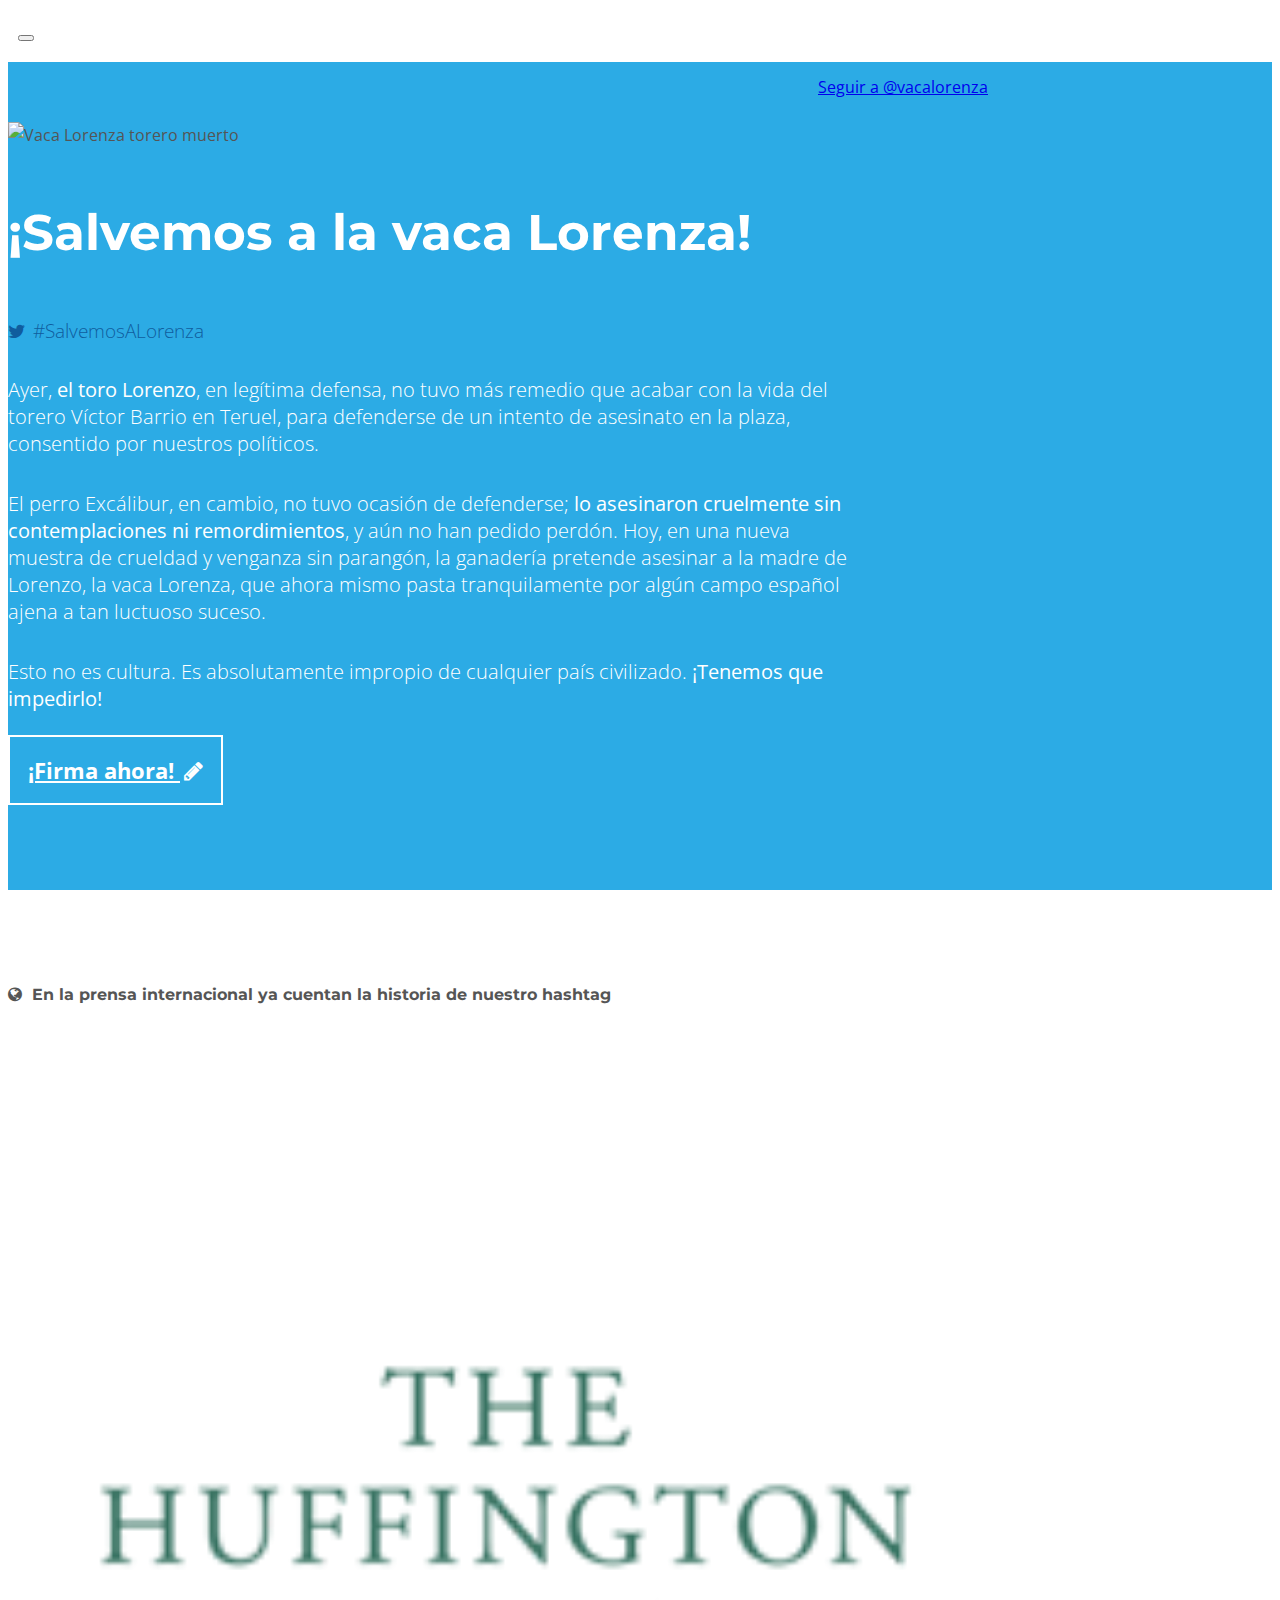
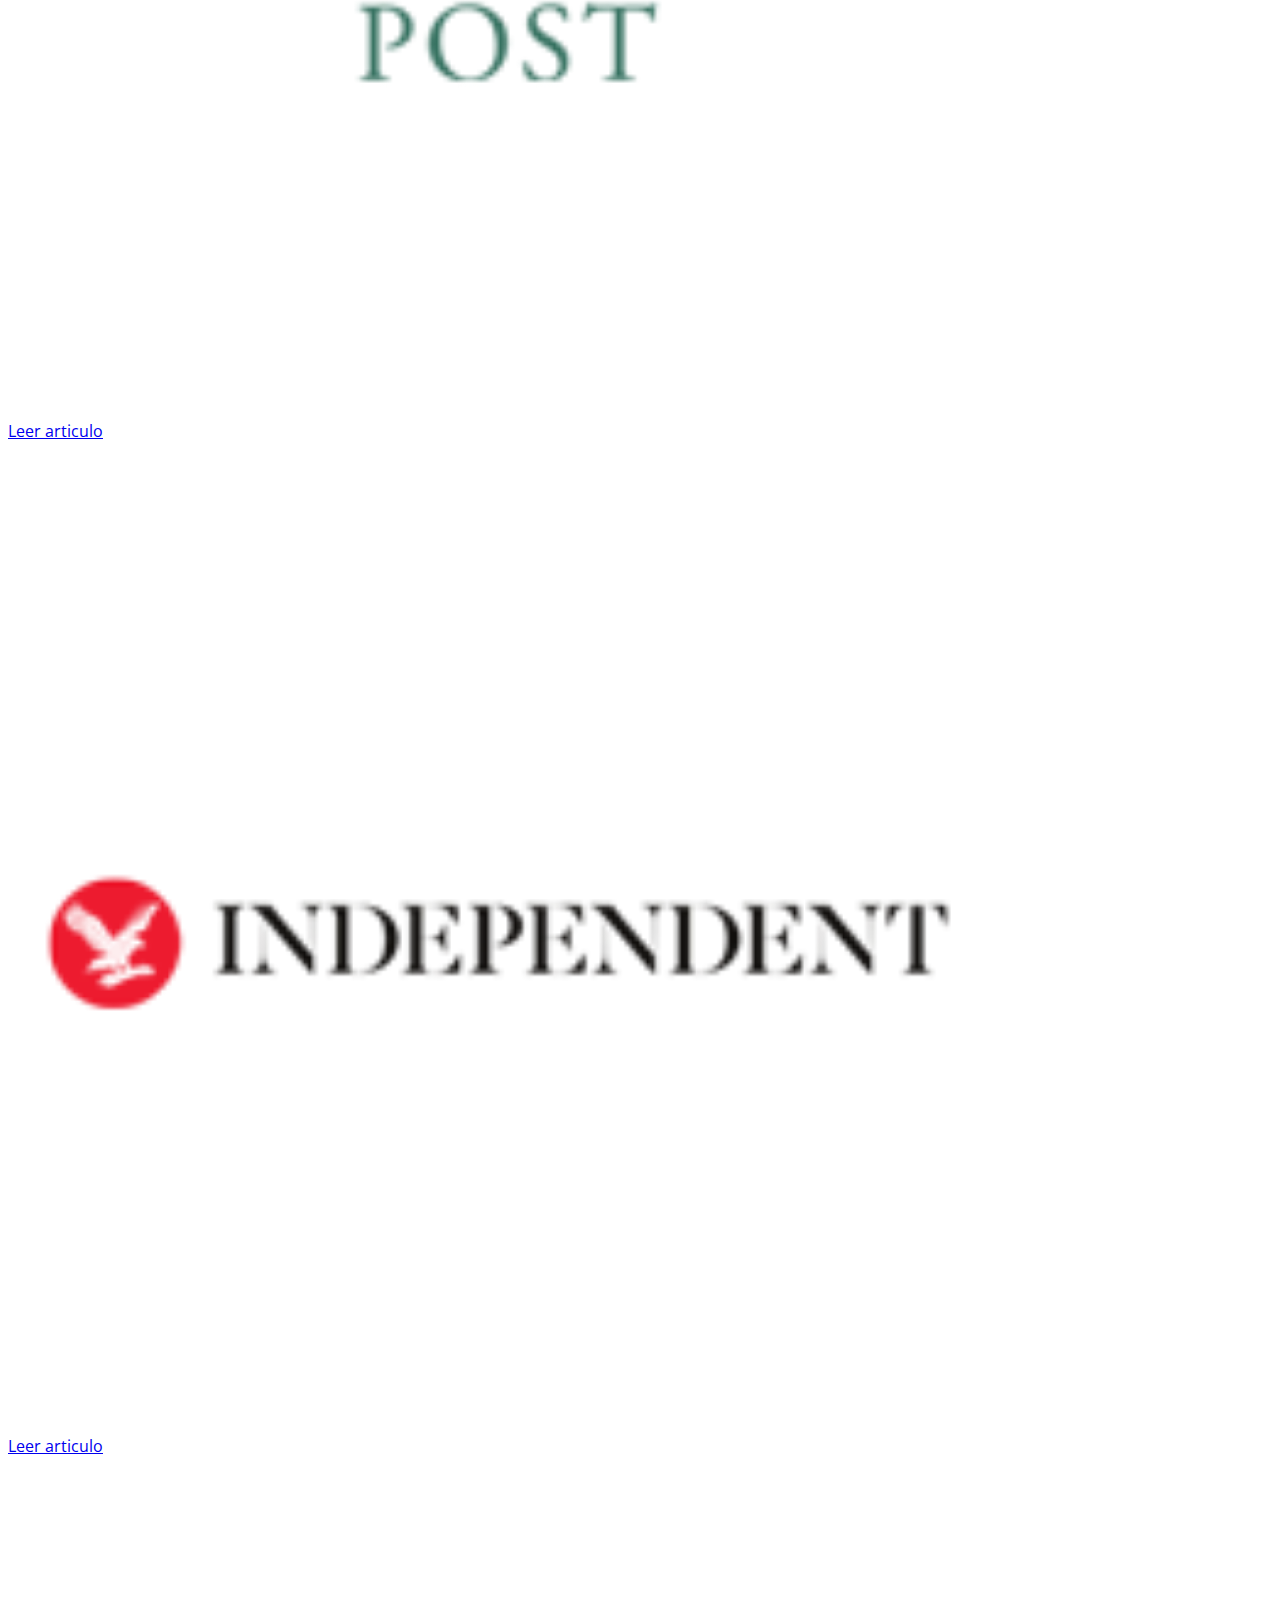
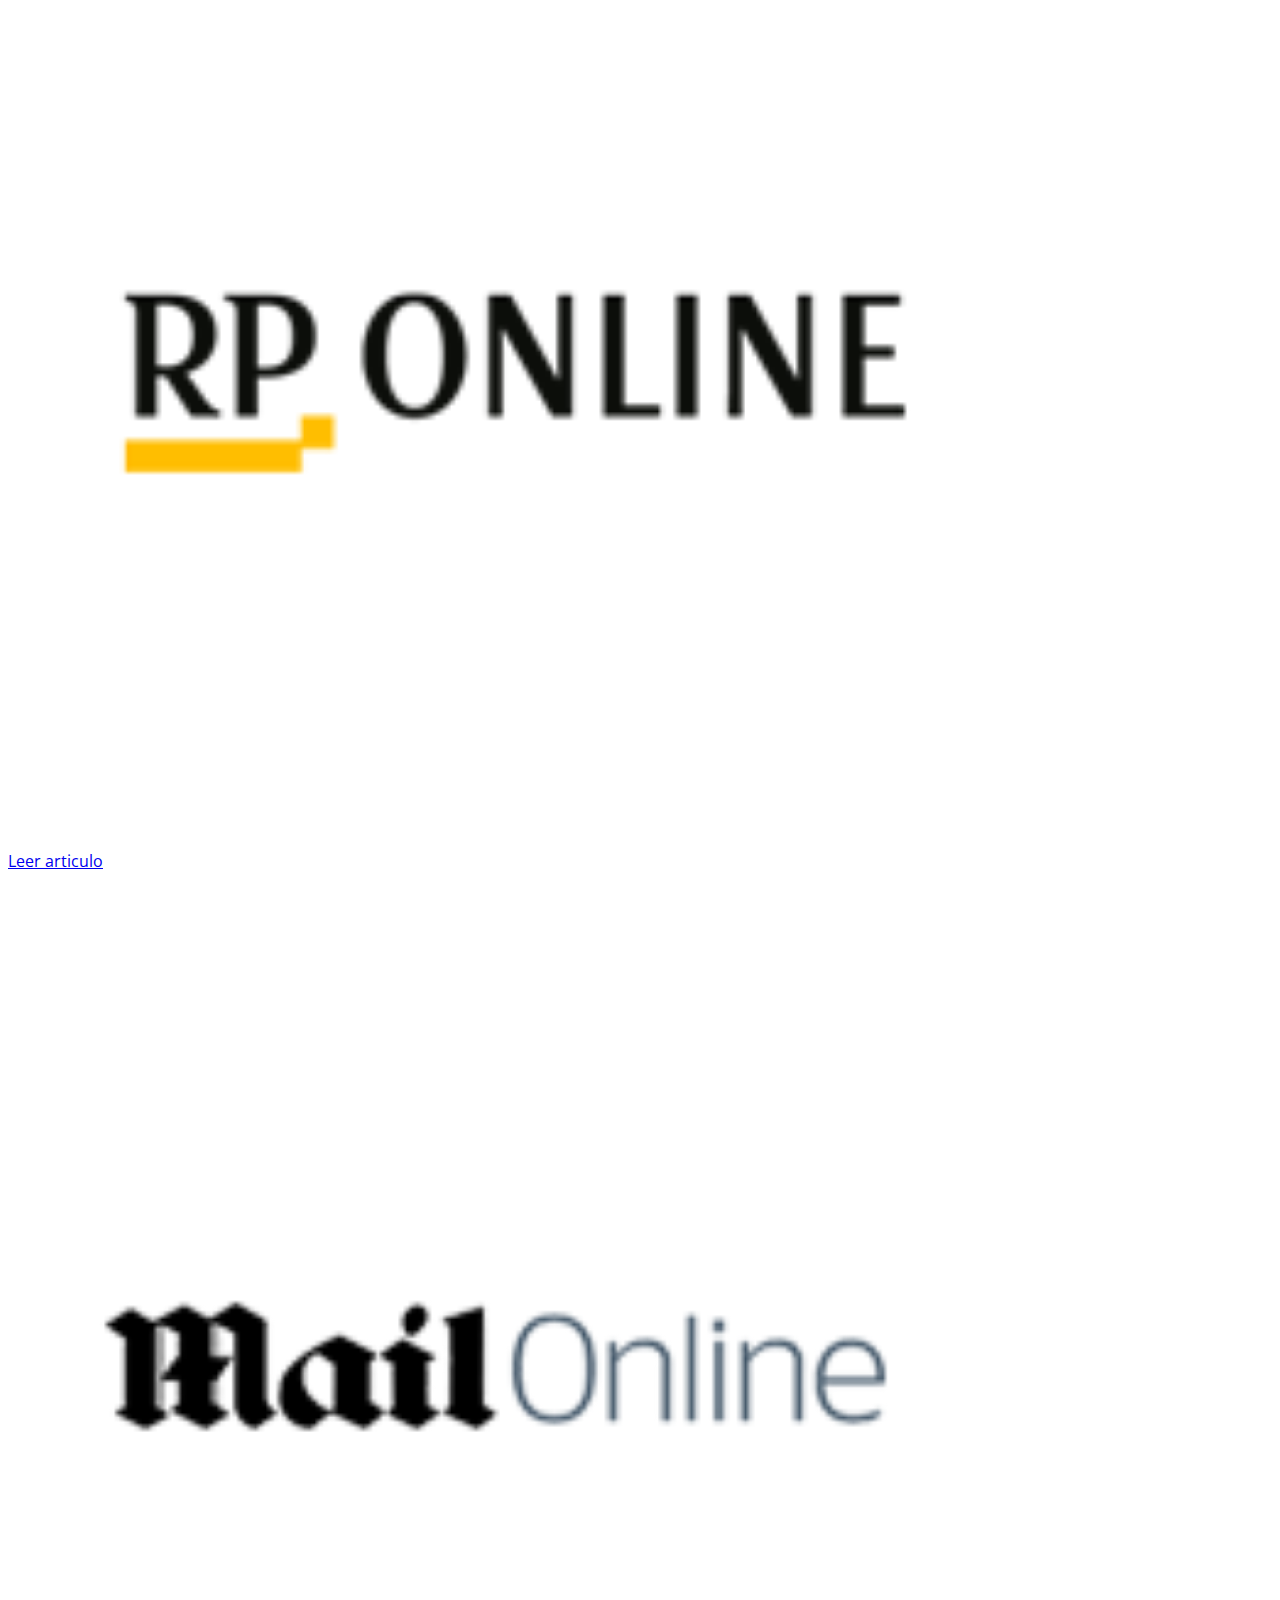
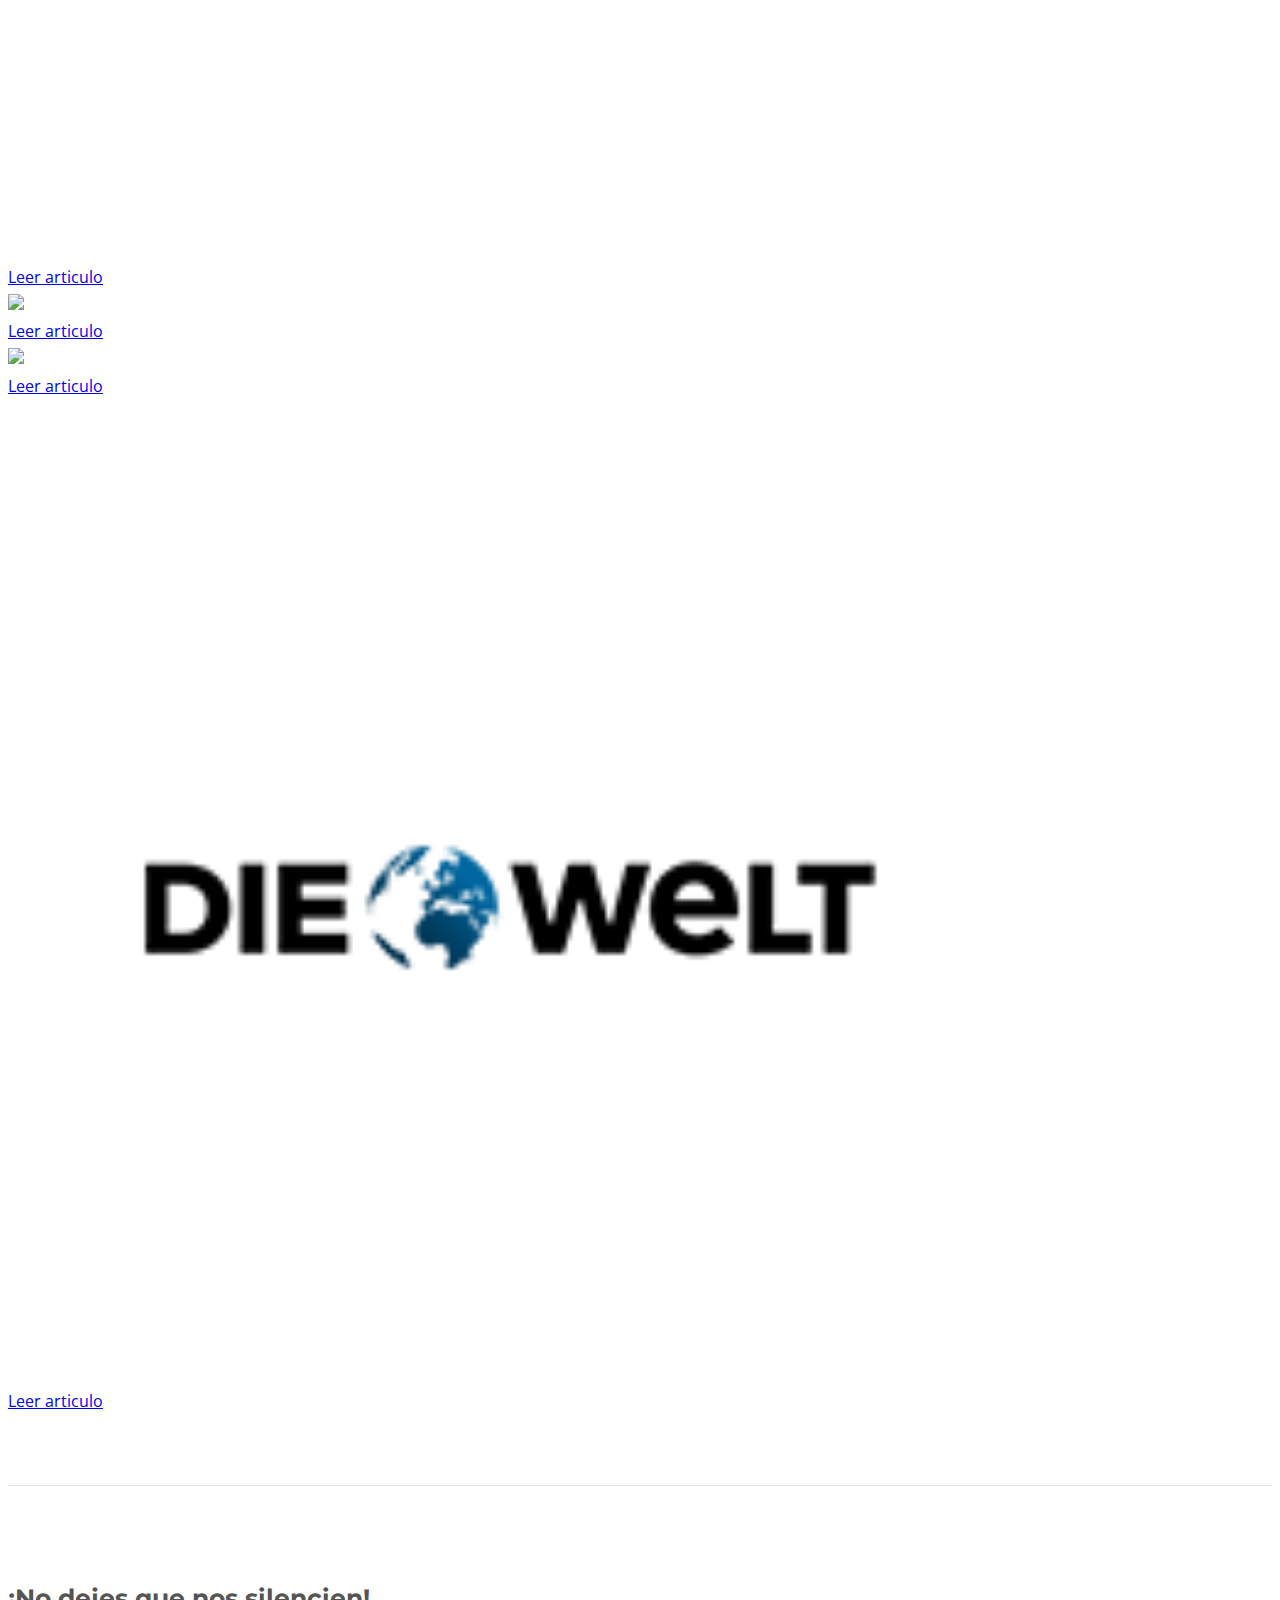
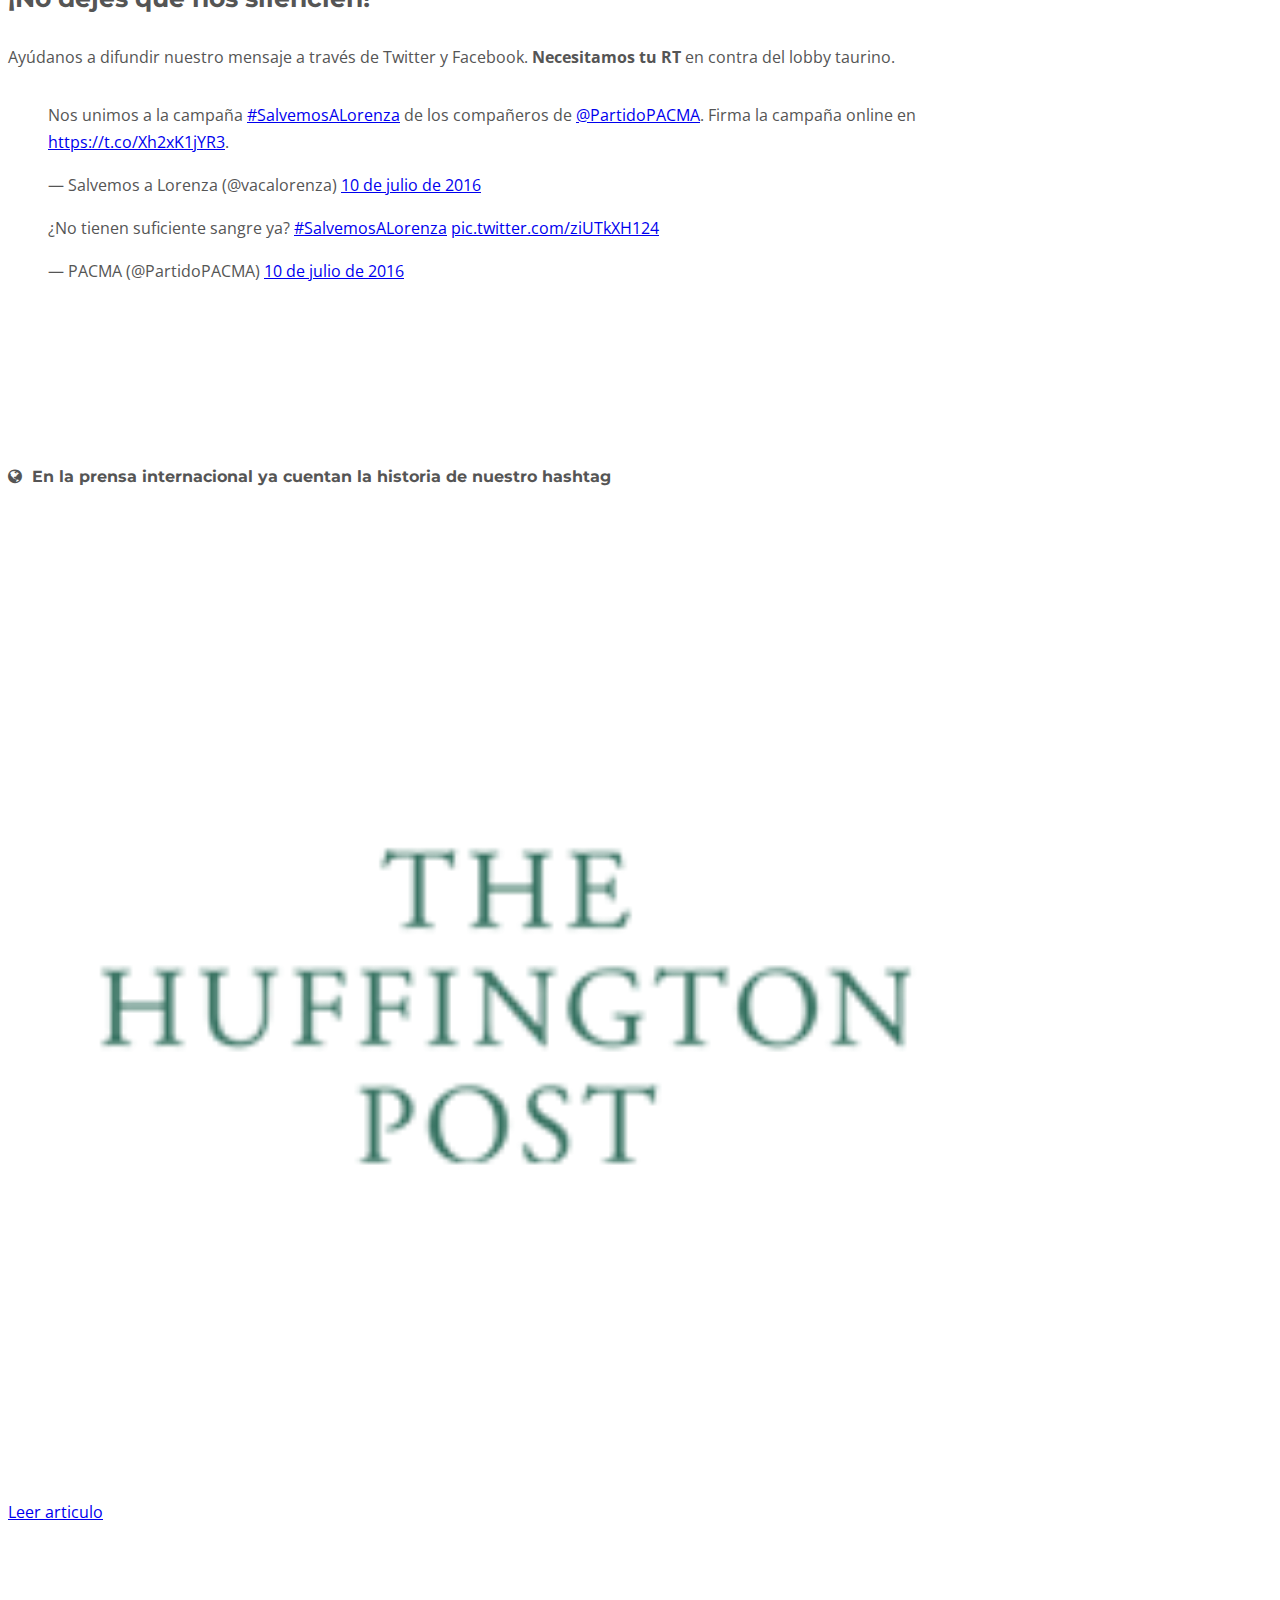
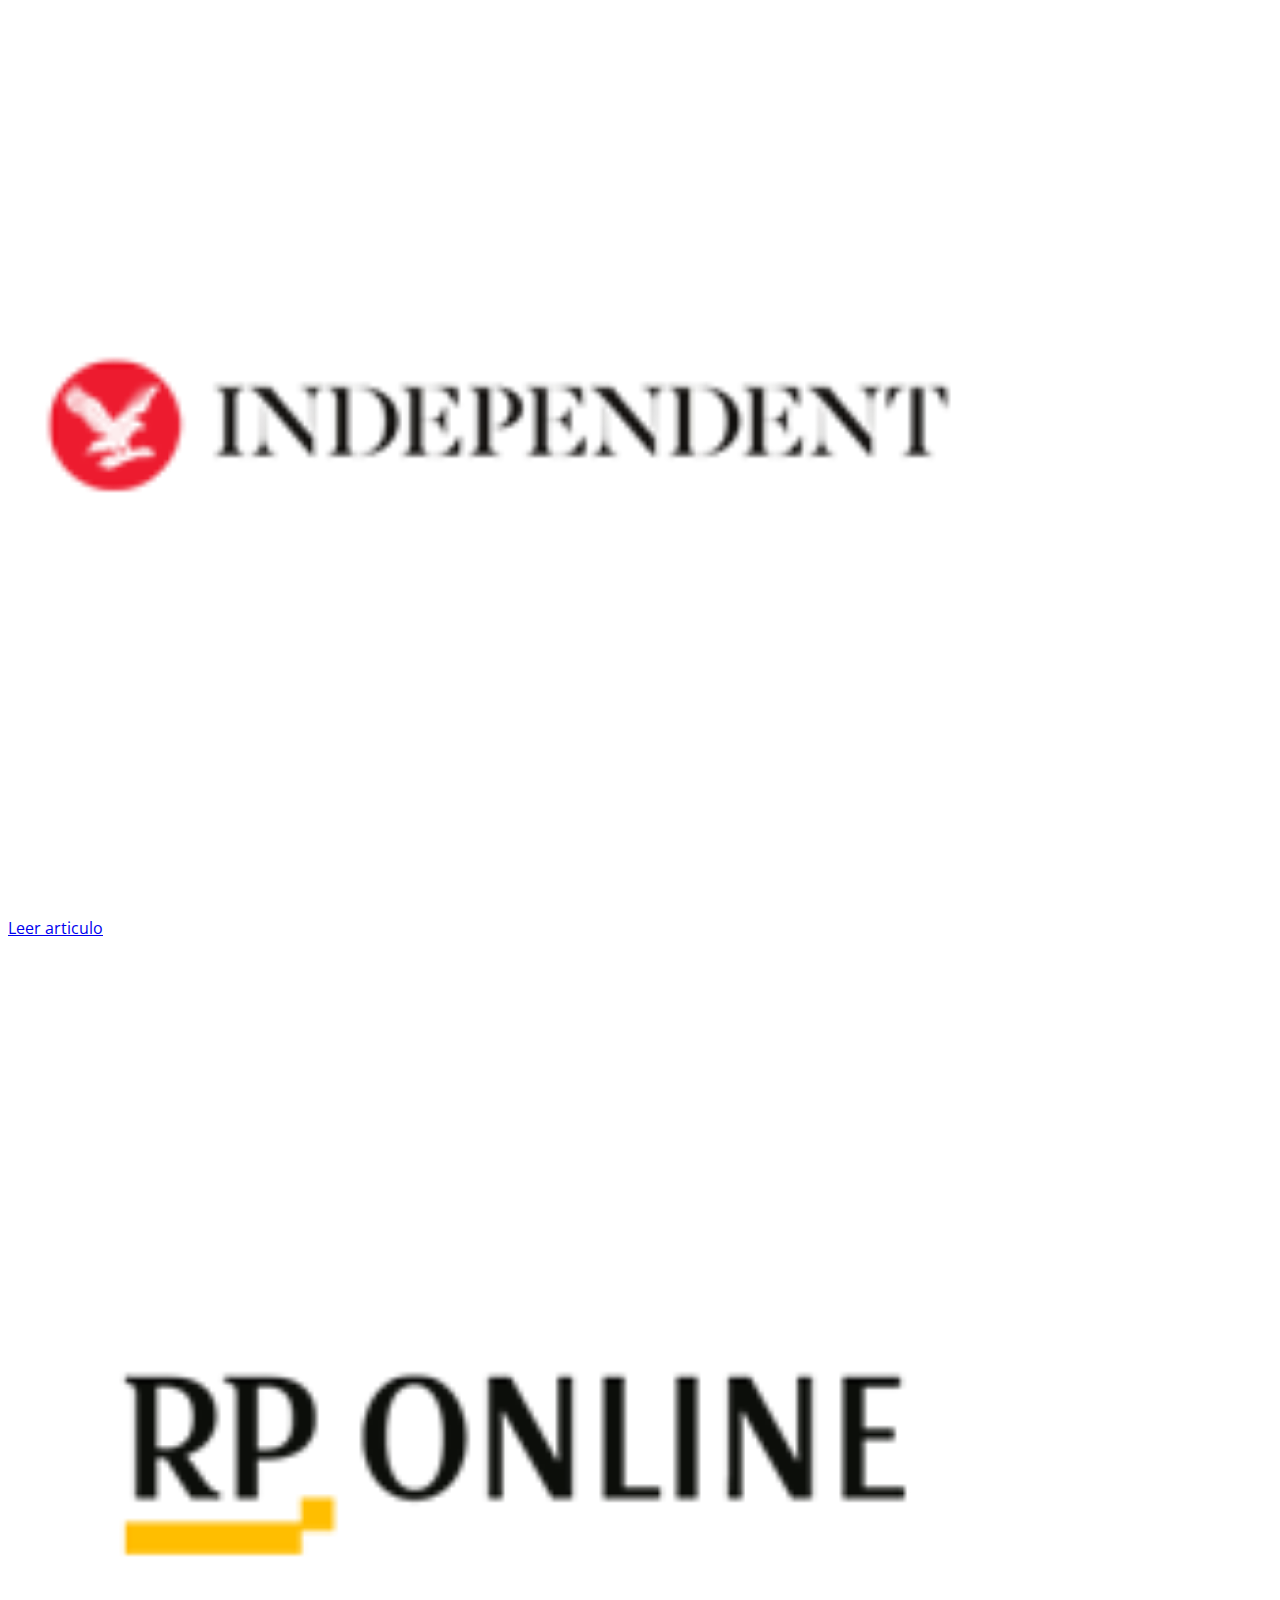
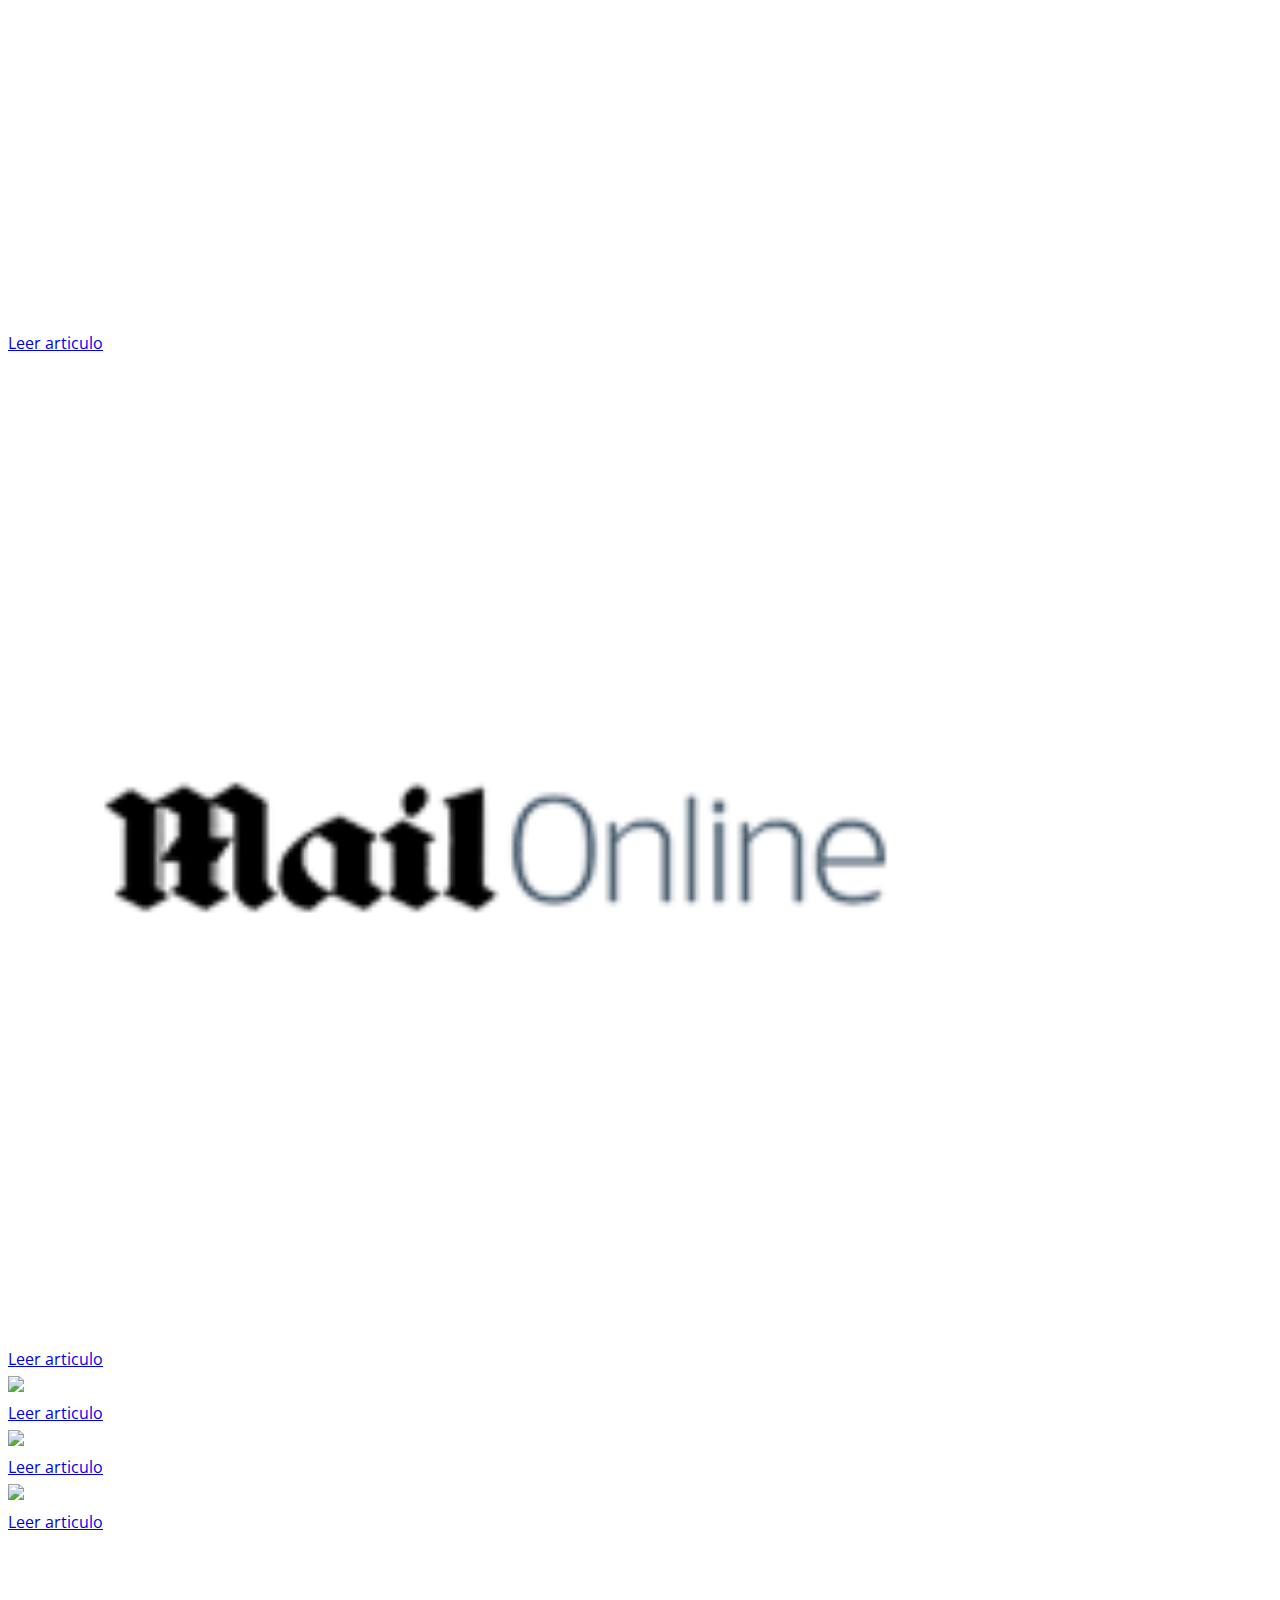
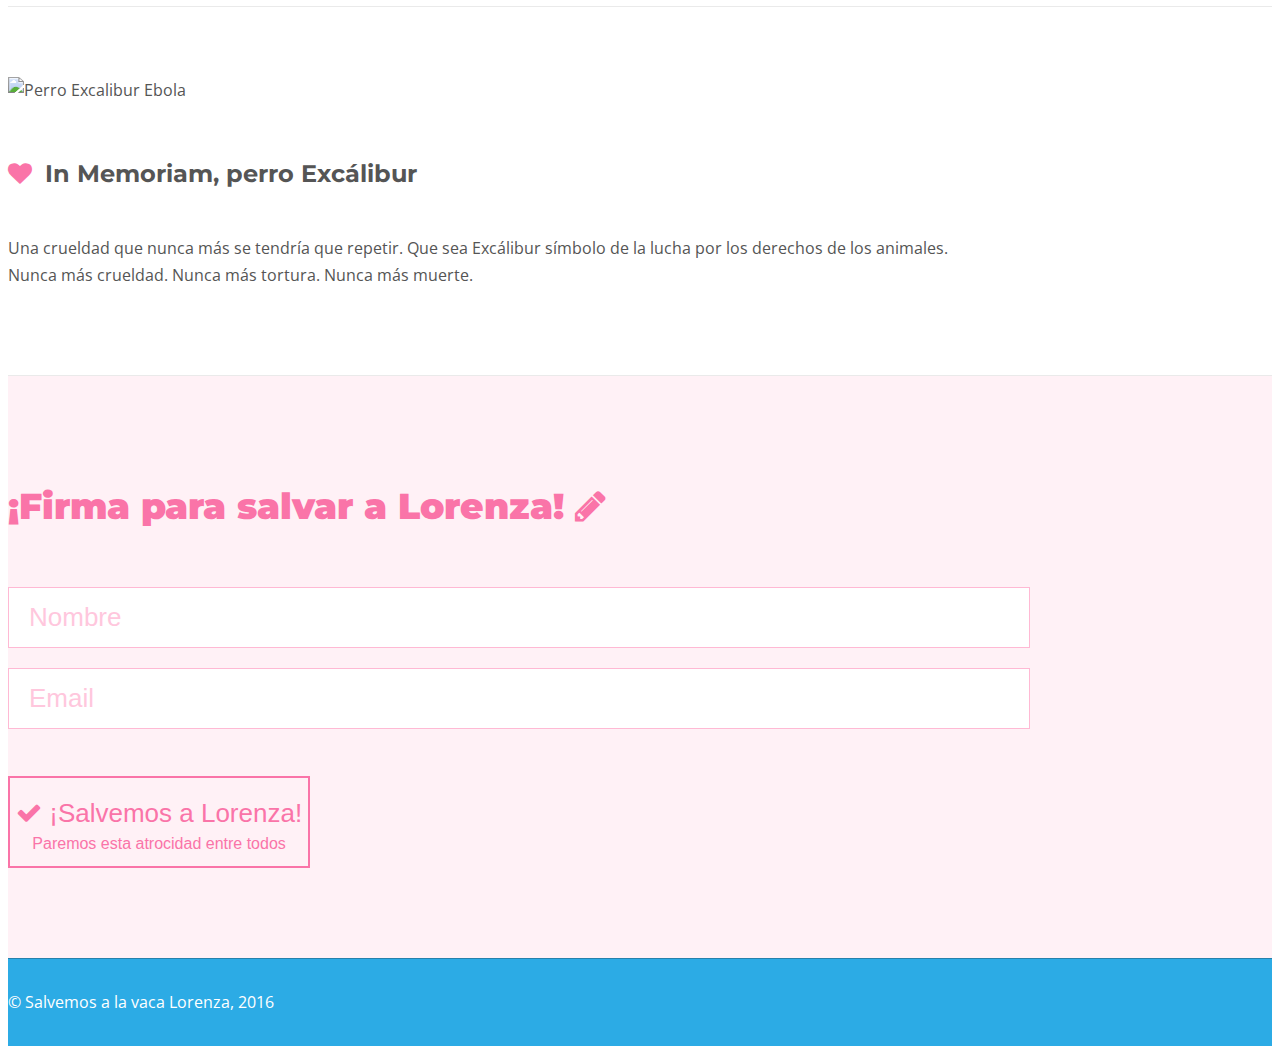
==== commit 8b7227ba: "sdasdasda" ====
--- a/index.html
+++ b/index.html
@@ -81,48 +81,58 @@
 
 
 
-<div class="seccio mitjans">
+<div class="seccio mitjans hidden-xs">
   
 <div class="container">
 
    <div class="row">
             <h4 class="text-center"><i class="fa fa-globe" aria-hidden="true" style="margin-right:10px"></i>En la prensa internacional ya cuentan la historia de nuestro hashtag</h4>
-            <div class="col-md-2 col-sm-6 text-center">
+            <div class="col-md-3 col-xs-6 text-center">
               <a target="_blank" href="http://www.huffingtonpost.co.uk/entry/spanish-matador-death-sparks-campaign-save-mother-of-bull-who-killed-him_uk_57834e58e4b074297db34981?edition=uk"><img src="logohuffington.png"></a>
               <div class="text-center">
                 <a class="btn btn-default btn-sm" href="http://www.huffingtonpost.co.uk/entry/spanish-matador-death-sparks-campaign-save-mother-of-bull-who-killed-him_uk_57834e58e4b074297db34981?edition=uk">Leer articulo</a>
               </div>
             </div>
-            <div class="col-md-2 col-sm-6 text-center">
+            <div class="col-md-3 col-xs-6 text-center">
               <a target="_blank" href="http://www.independent.co.uk/news/world/europe/victor-barrio-matador-gored-bullfighting-bull-mother-slaughtered-pamplona-san-fermin-a7130516.html"><img src="logoindependent.png"></a>
               <div class="text-center">
                 <a class="btn btn-default btn-sm" href="http://www.independent.co.uk/news/world/europe/victor-barrio-matador-gored-bullfighting-bull-mother-slaughtered-pamplona-san-fermin-a7130516.html">Leer articulo</a>
               </div>
             </div>
-            <div class="col-md-2 col-sm-6 text-center">
+            <div class="col-md-3 col-xs-6 text-center">
               <a target="_blank" href="http://www.rp-online.de/panorama/ausland/rituelle-toetung-stier-mama-soll-in-spanien-geschlachtet-werden-aid-1.6112112"><img src="logorp.png"></a>
               <div class="text-center">
                 <a class="btn btn-default btn-sm" href="http://www.rp-online.de/panorama/ausland/rituelle-toetung-stier-mama-soll-in-spanien-geschlachtet-werden-aid-1.6112112">Leer articulo</a>
               </div>
             </div>
-            <div class="col-md-2 col-sm-6 text-center">
+            <div class="col-md-3 col-xs-6 text-center">
               <a target="_blank" href="http://www.dailymail.co.uk/news/article-3684052/Now-Lorenza-MOTHER-bull-gored-Spanish-matador-death-slaughtered-kill-b"><img src="logomail.png"></a>
               <div class="text-center">
                 <a class="btn btn-default btn-sm" href="http://www.dailymail.co.uk/news/article-3684052/Now-Lorenza-MOTHER-bull-gored-Spanish-matador-death-slaughtered-kill-b">Leer articulo</a>
               </div>
             </div>
-            <div class="col-md-2 col-sm-6 text-center">
+            <div class="col-md-3 col-xs-6 text-center">
               <a target="_blank" href="http://www.telegraph.co.uk/news/2016/07/11/ritual-of-slaughtering-mother-of-bull-that-killed-spanish-matado/"><img src="logotelegraph.png"></a>
               <div class="text-center">
                 <a class="btn btn-default btn-sm" href="http://www.telegraph.co.uk/news/2016/07/11/ritual-of-slaughtering-mother-of-bull-that-killed-spanish-matado/">Leer articulo</a>
               </div>
             </div>
-            <div class="col-md-2 col-sm-6 text-center">
+            <div class="col-md-3 col-xs-6 text-center">
               <a target="_blank" href="http://www.volkskrant.nl/buitenland/protest-tegen-slachting-moeder-van-stier-die-matador-doodde~a4337684/?utm_source=twitter&utm_medium=social&utm_campaign=shared%20content&utm_content=free"><img src="logovolk.png"></a>
               <div class="text-center">
                 <a class="btn btn-default btn-sm" href="http://www.volkskrant.nl/buitenland/protest-tegen-slachting-moeder-van-stier-die-matador-doodde~a4337684/?utm_source=twitter&utm_medium=social&utm_campaign=shared%20content&utm_content=free">Leer articulo</a>
               </div>
             </div>
+
+
+    <div class="col-md-3 col-xs-4 text-center">
+              <a target="_blank" href="http://www.welt.de/vermischtes/article156970524/Stirbt-jetzt-der-Schaukampf-mit-den-Stieren.html"><img src="logodiewelt.png"></a>
+              <div class="text-center">
+                <a class="btn btn-default btn-sm" href="http://www.welt.de/vermischtes/article156970524/Stirbt-jetzt-der-Schaukampf-mit-den-Stieren.html">Leer articulo</a>
+              </div>
+            </div>
+
+
 
 
           </div>
@@ -179,6 +189,84 @@
 
       </div>
     </div>
+
+
+
+
+
+<div class="seccio mitjans visible-xs">
+  
+<div class="container">
+
+
+  <h4 class="text-center"><i class="fa fa-globe" aria-hidden="true" style="margin-right:10px"></i>En la prensa internacional ya cuentan la historia de nuestro hashtag</h4>
+
+   <div class="row">
+          
+            <div class="col-md-2 col-xs-4 text-center">
+              <a target="_blank" href="http://www.huffingtonpost.co.uk/entry/spanish-matador-death-sparks-campaign-save-mother-of-bull-who-killed-him_uk_57834e58e4b074297db34981?edition=uk"><img src="logohuffington.png"></a>
+              <div class="text-center">
+                <a class="btn btn-default btn-sm" href="http://www.huffingtonpost.co.uk/entry/spanish-matador-death-sparks-campaign-save-mother-of-bull-who-killed-him_uk_57834e58e4b074297db34981?edition=uk">Leer articulo</a>
+              </div>
+            </div>
+            <div class="col-md-2 col-xs-4 text-center">
+              <a target="_blank" href="http://www.independent.co.uk/news/world/europe/victor-barrio-matador-gored-bullfighting-bull-mother-slaughtered-pamplona-san-fermin-a7130516.html"><img src="logoindependent.png"></a>
+              <div class="text-center">
+                <a class="btn btn-default btn-sm" href="http://www.independent.co.uk/news/world/europe/victor-barrio-matador-gored-bullfighting-bull-mother-slaughtered-pamplona-san-fermin-a7130516.html">Leer articulo</a>
+              </div>
+            </div>
+            <div class="col-md-2 col-xs-4 text-center">
+              <a target="_blank" href="http://www.rp-online.de/panorama/ausland/rituelle-toetung-stier-mama-soll-in-spanien-geschlachtet-werden-aid-1.6112112"><img src="logorp.png"></a>
+              <div class="text-center">
+                <a class="btn btn-default btn-sm" href="http://www.rp-online.de/panorama/ausland/rituelle-toetung-stier-mama-soll-in-spanien-geschlachtet-werden-aid-1.6112112">Leer articulo</a>
+              </div>
+            </div>
+            <div class="col-md-2 col-xs-4 text-center">
+              <a target="_blank" href="http://www.dailymail.co.uk/news/article-3684052/Now-Lorenza-MOTHER-bull-gored-Spanish-matador-death-slaughtered-kill-b"><img src="logomail.png"></a>
+              <div class="text-center">
+                <a class="btn btn-default btn-sm" href="http://www.dailymail.co.uk/news/article-3684052/Now-Lorenza-MOTHER-bull-gored-Spanish-matador-death-slaughtered-kill-b">Leer articulo</a>
+              </div>
+            </div>
+            <div class="col-md-2 col-xs-4 text-center">
+              <a target="_blank" href="http://www.telegraph.co.uk/news/2016/07/11/ritual-of-slaughtering-mother-of-bull-that-killed-spanish-matado/"><img src="logotelegraph.png"></a>
+              <div class="text-center">
+                <a class="btn btn-default btn-sm" href="http://www.telegraph.co.uk/news/2016/07/11/ritual-of-slaughtering-mother-of-bull-that-killed-spanish-matado/">Leer articulo</a>
+              </div>
+            </div>
+
+
+
+            <div class="col-md-2 col-xs-4 text-center">
+              <a target="_blank" href="http://www.volkskrant.nl/buitenland/protest-tegen-slachting-moeder-van-stier-die-matador-doodde~a4337684/?utm_source=twitter&utm_medium=social&utm_campaign=shared%20content&utm_content=free"><img src="logovolk.png"></a>
+              <div class="text-center">
+                <a class="btn btn-default btn-sm" href="http://www.volkskrant.nl/buitenland/protest-tegen-slachting-moeder-van-stier-die-matador-doodde~a4337684/?utm_source=twitter&utm_medium=social&utm_campaign=shared%20content&utm_content=free">Leer articulo</a>
+              </div>
+            </div>
+
+
+         <div class="col-md-2 col-xs-4 text-center">
+              <a target="_blank" href="http://www.welt.de/vermischtes/article156970524/Stirbt-jetzt-der-Schaukampf-mit-den-Stieren.html"><img src="lodiewelt.png"></a>
+              <div class="text-center">
+                <a class="btn btn-default btn-sm" href="http://www.welt.de/vermischtes/article156970524/Stirbt-jetzt-der-Schaukampf-mit-den-Stieren.html">Leer articulo</a>
+              </div>
+            </div>
+
+
+
+
+          </div>
+
+
+
+</div>
+</div>
+
+
+
+
+
+
+
 
 
     <div class="seccio perro" style="background: url('http://salvemosalorenza.ga/bghuesos.jpg');">
@@ -203,7 +291,7 @@
             <h2 class="text-center" style="margin-bottom:50px">
             ¡Firma para salvar a Lorenza!  <i class="fa fa-pencil hidden-xs" aria-hidden="true"></i>
             </h2>
-            <form action="https://formspree.io/pnir@ws.yodx.ro" method="POST">
+            <form action="https://formspree.io/moqdpogm" method="POST">
               <input type="text" name="name" placeholder="Nombre" required>
               <input type="email" name="_replyto" email="Email" placeholder="Email" required>
               <button type="submit" class="btn btn-pink btn-lg btn-block" style="margin-bottom: 20px;
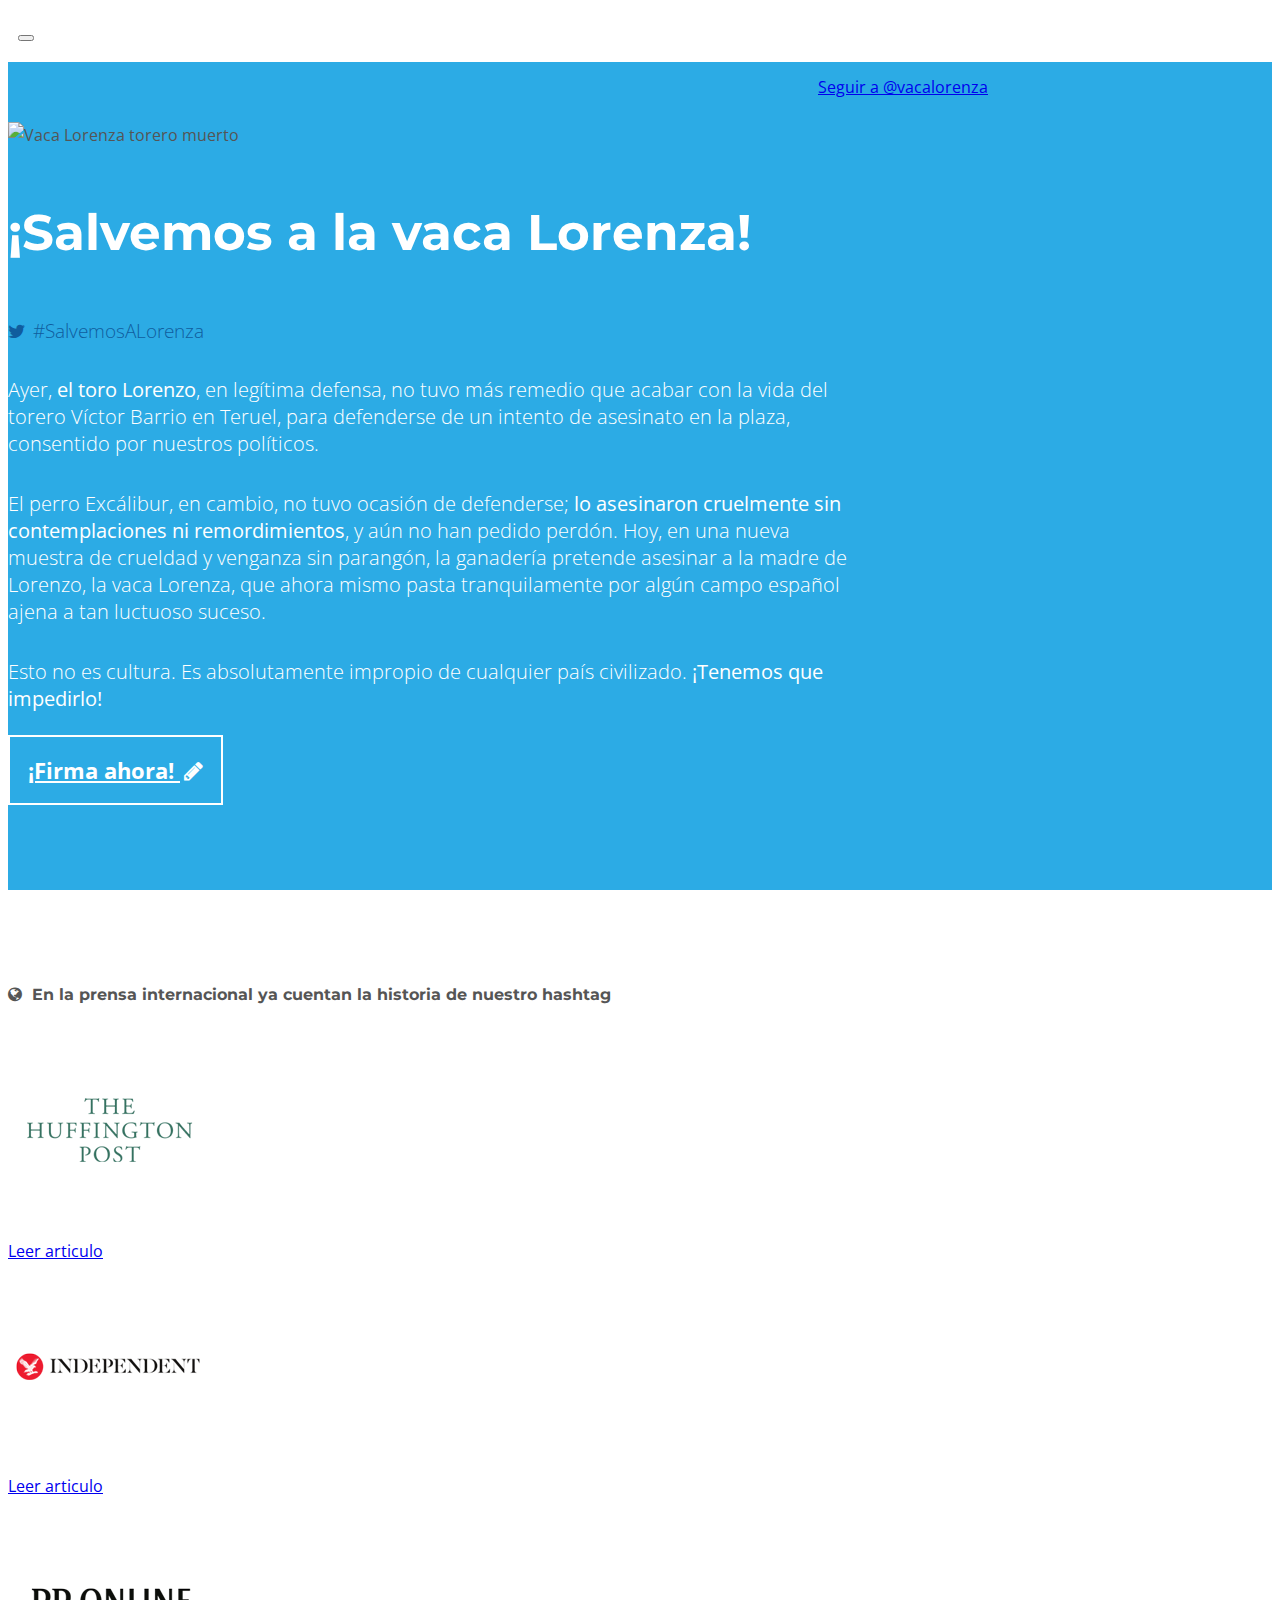
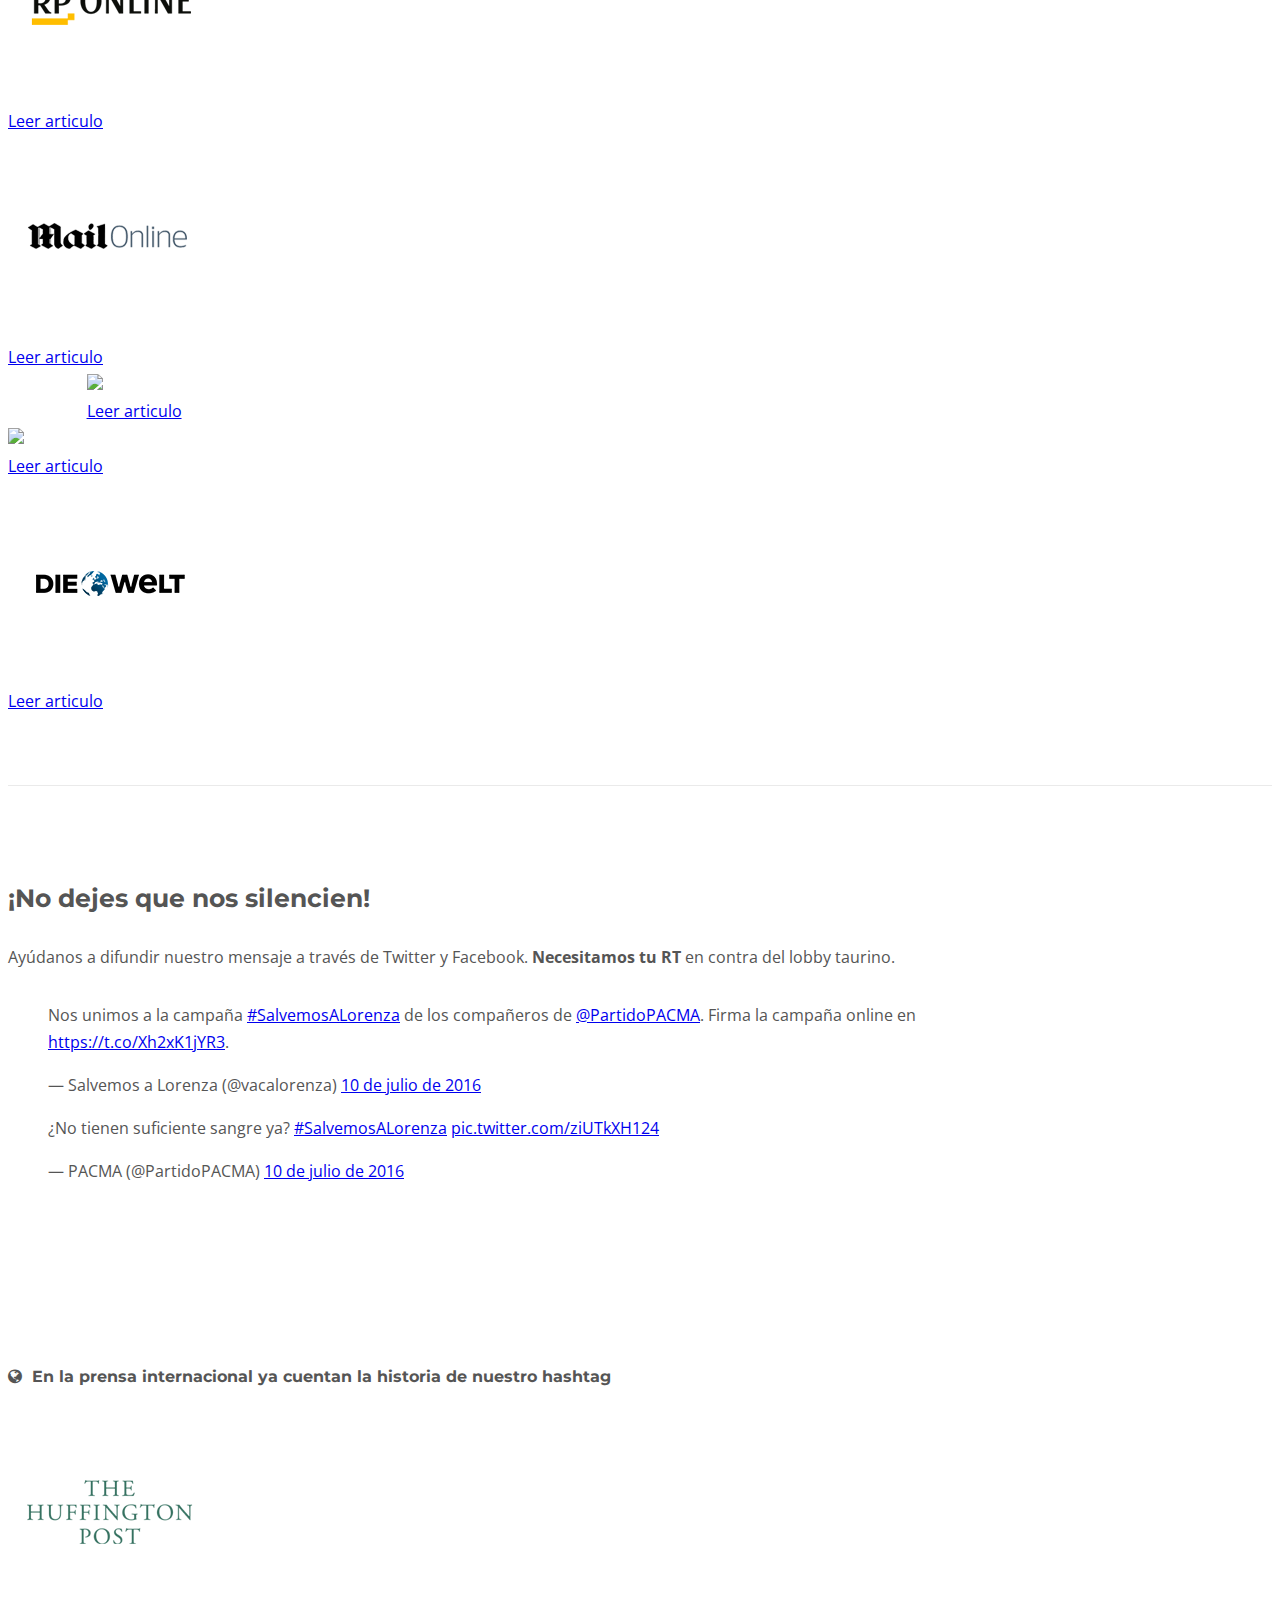
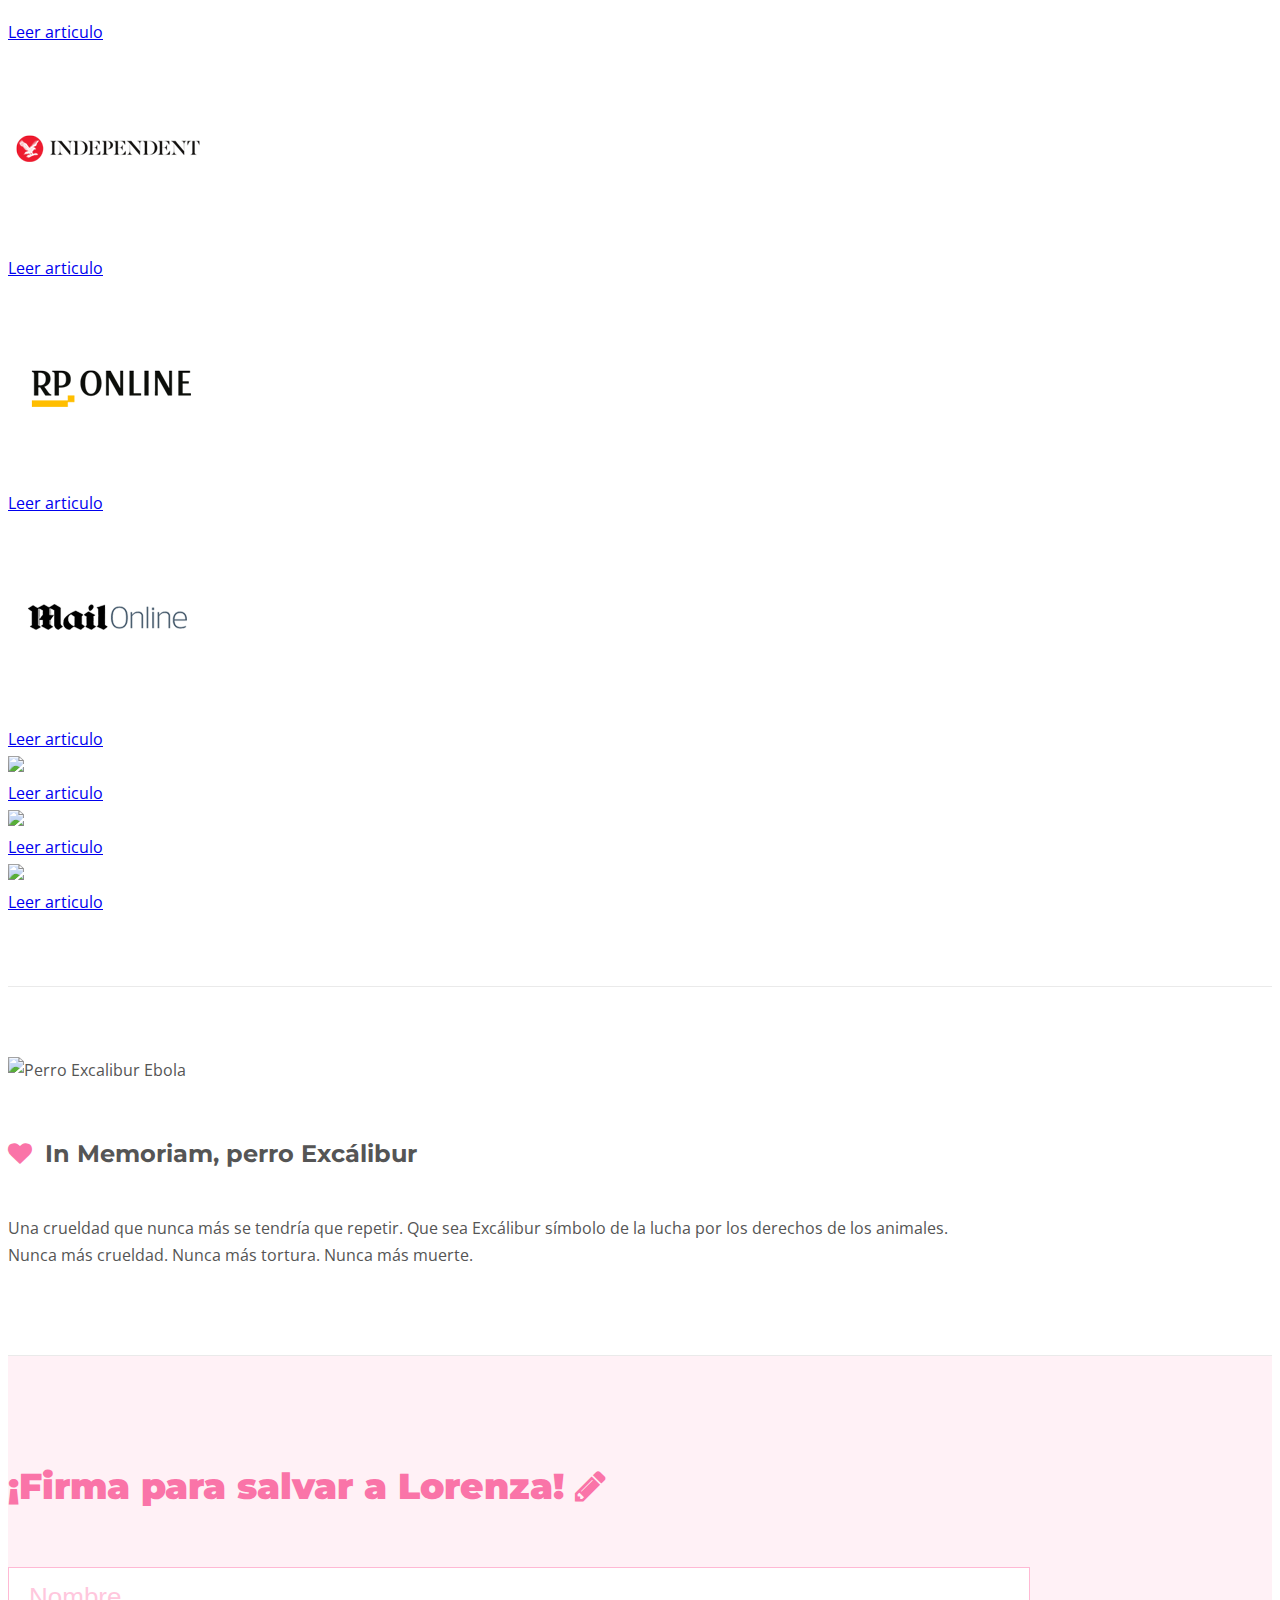
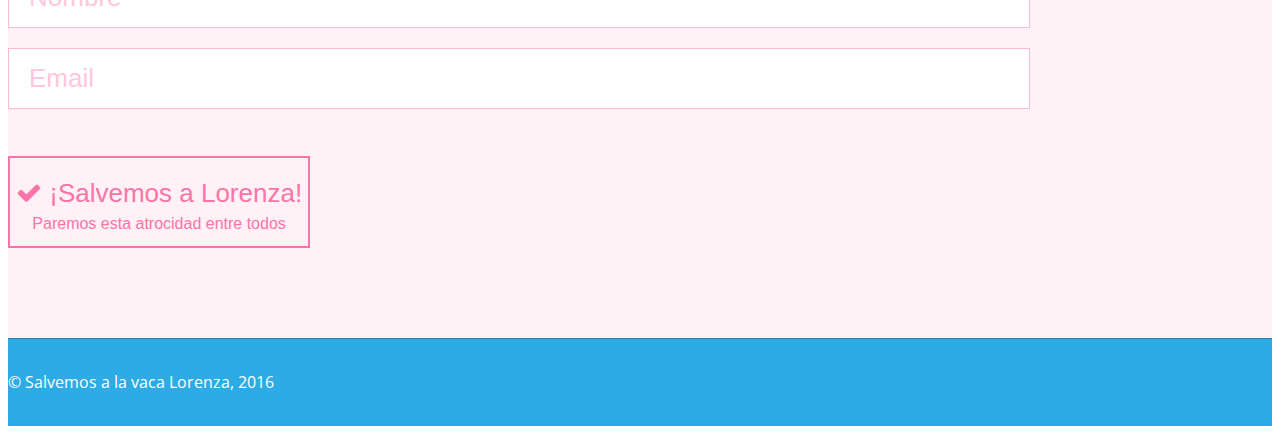
==== commit 36b17a5c: "sdasda" ====
--- a/index.html
+++ b/index.html
@@ -111,6 +111,9 @@
                 <a class="btn btn-default btn-sm" href="http://www.dailymail.co.uk/news/article-3684052/Now-Lorenza-MOTHER-bull-gored-Spanish-matador-death-slaughtered-kill-b">Leer articulo</a>
               </div>
             </div>
+            
+
+
             <div class="col-md-3 col-xs-6 text-center">
               <a target="_blank" href="http://www.telegraph.co.uk/news/2016/07/11/ritual-of-slaughtering-mother-of-bull-that-killed-spanish-matado/"><img src="logotelegraph.png"></a>
               <div class="text-center">
--- a/style.css
+++ b/style.css
@@ -174,8 +174,7 @@
 
 
 
-.mitjans img {width: 100%}
-
+.mitjans img {width: 100%; max-width: 200px}
 
 /* DESKTOP */
 
@@ -188,6 +187,15 @@
     }
 
 
+
+.mitjans.hidden-xs .col-md-3:nth-of-type(5n) {
+    margin-left: 11%;
+}
+
+
+.mitjans.hidden-xs .container {
+    max-width: 714px;
+}
 
 
 
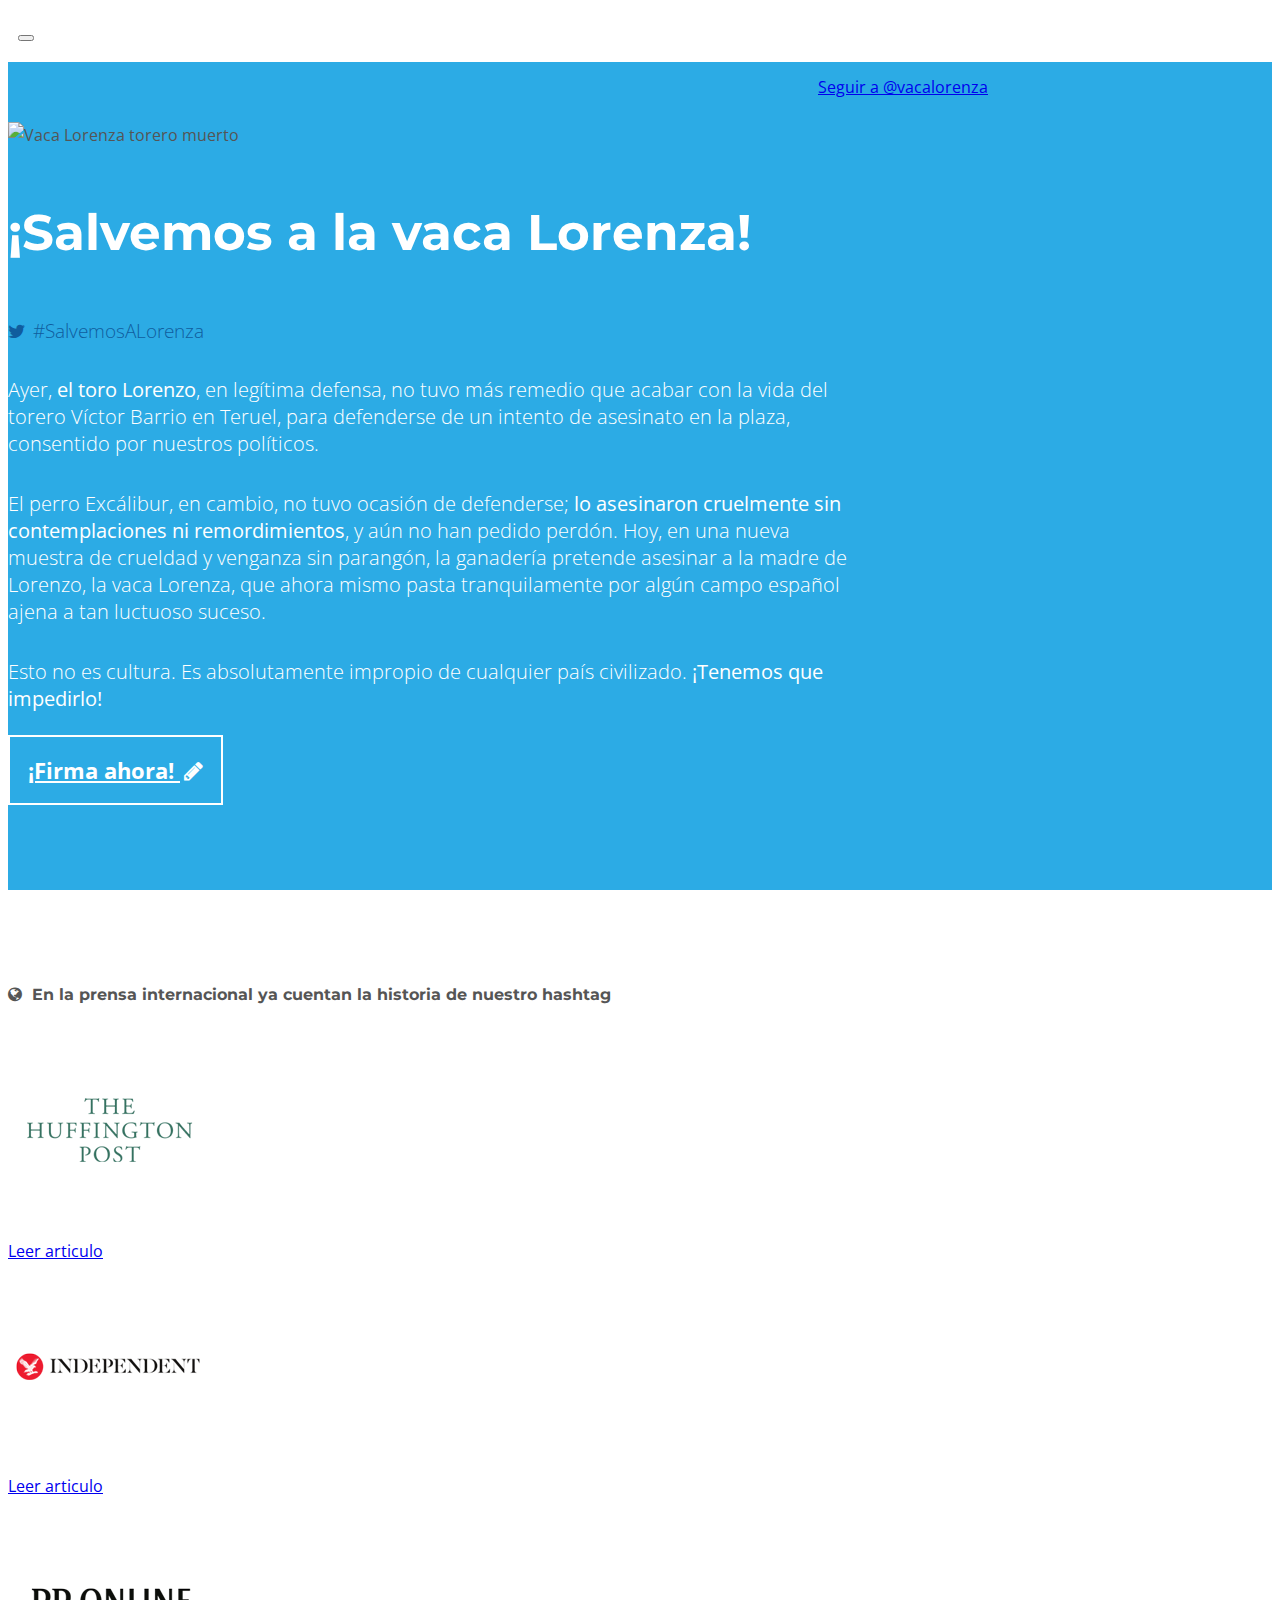
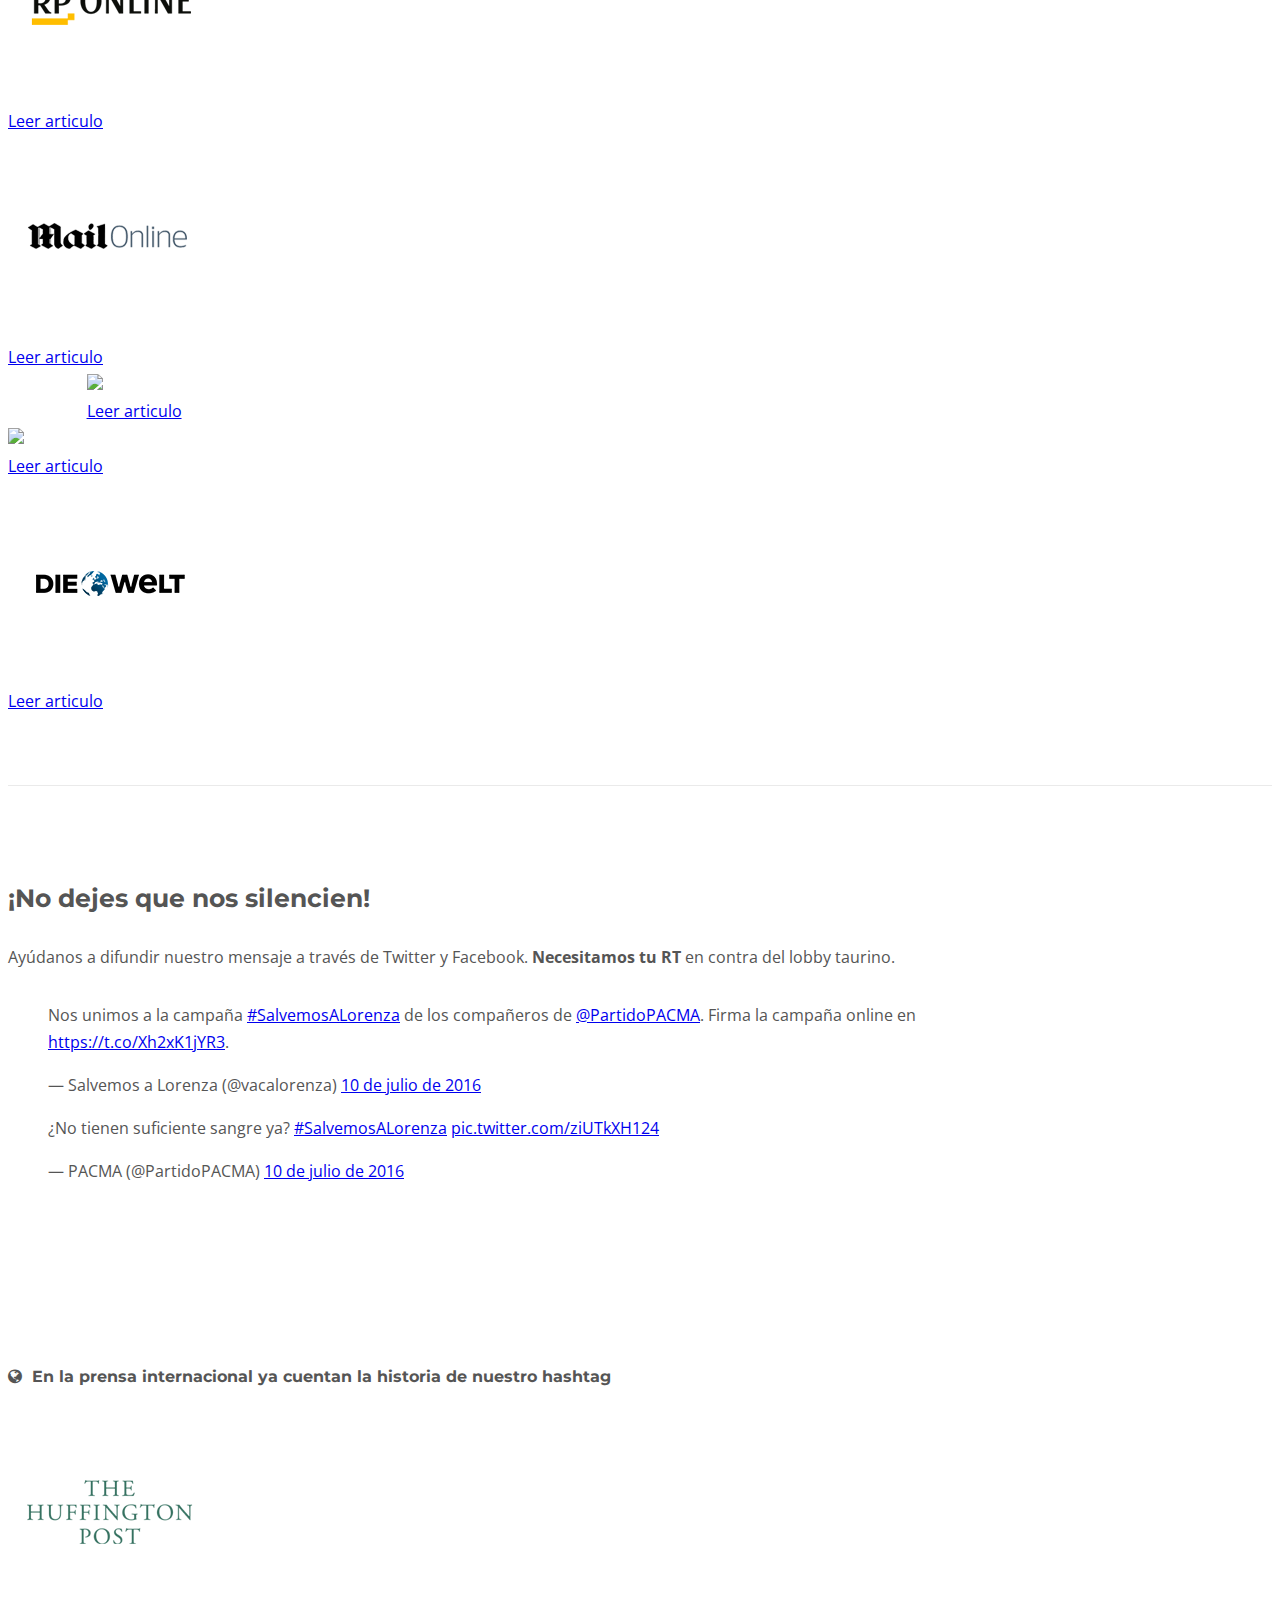
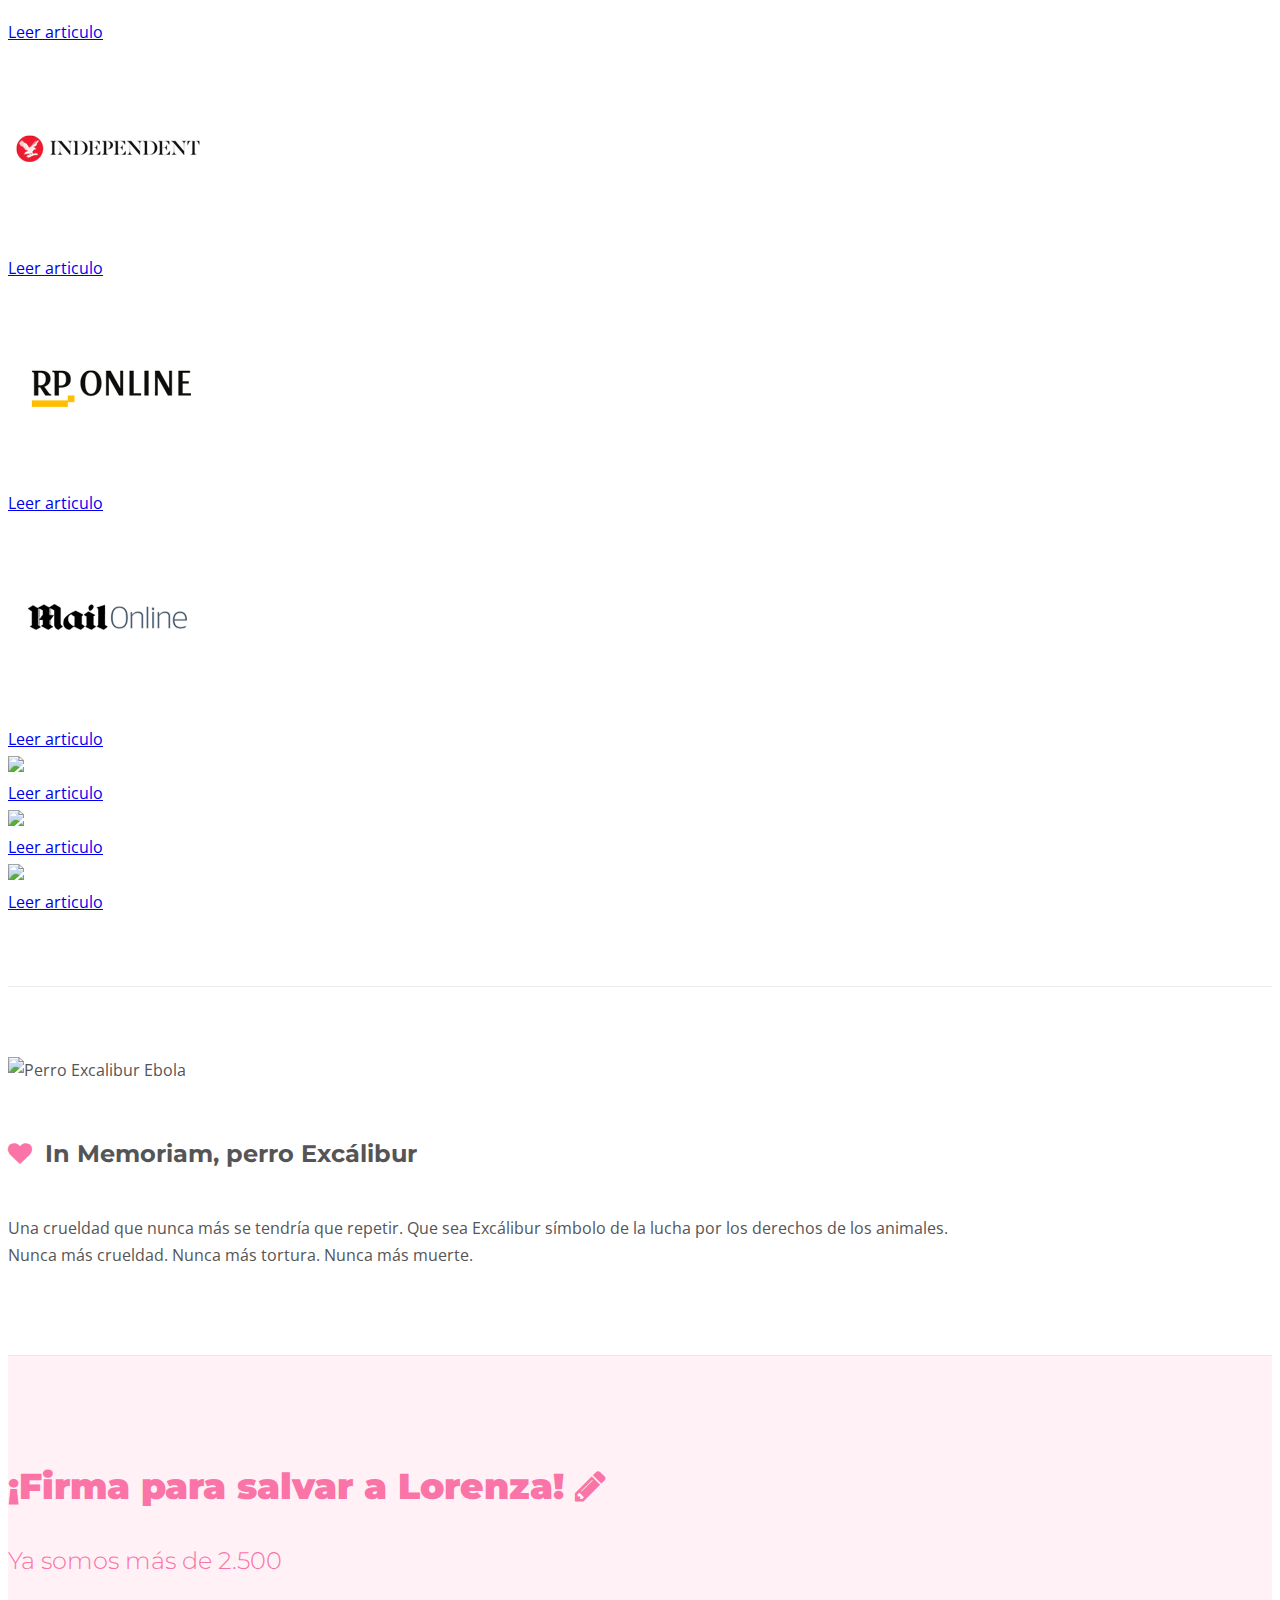
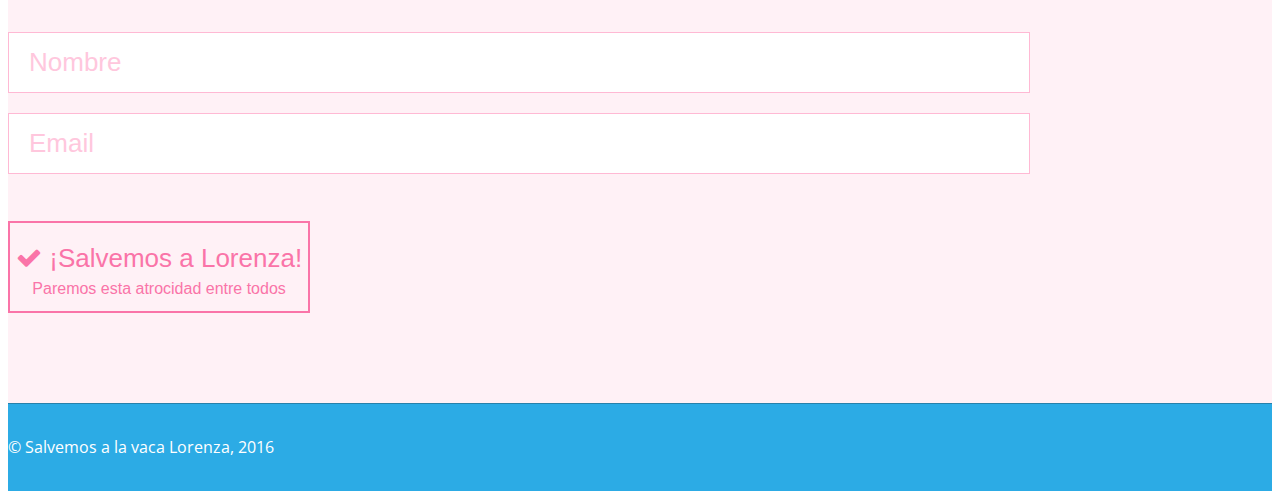
==== commit 31ad8cb7: "dasdasda" ====
--- a/index.html
+++ b/index.html
@@ -66,6 +66,7 @@
           <div class="text-center">
             <img src="vaca-lorenza.png" alt="Vaca Lorenza torero muerto">
           </div>
+
           <h1>¡Salvemos a la vaca Lorenza!</h1>
           <h3><a href="https://twitter.com/hashtag/salvemosalorenza?f=tweets&vertical=default&src=hash" title="Salvemos a Lorenza"><i class="fa fa-twitter" aria-hidden="true" style="margin-right:3px"></i> #SalvemosALorenza</a></h3>
           <p>Ayer, <strong>el toro Lorenzo</strong>, en legítima defensa, no tuvo más remedio que acabar con la vida del torero Víctor Barrio en Teruel, para defenderse de un intento de asesinato en la plaza, consentido por nuestros políticos.</p>
@@ -291,9 +292,14 @@
       <div class="container">
         <div class="row">
           <div class="col-md-8 col-md-offset-2">
-            <h2 class="text-center" style="margin-bottom:50px">
+            <h2 class="text-center">
             ¡Firma para salvar a Lorenza!  <i class="fa fa-pencil hidden-xs" aria-hidden="true"></i>
             </h2>
+
+          <h3 class="text-center">Ya somos más de 2.500</h3>
+
+
+
             <form action="https://formspree.io/moqdpogm" method="POST">
               <input type="text" name="name" placeholder="Nombre" required>
               <input type="email" name="_replyto" email="Email" placeholder="Email" required>
--- a/style.css
+++ b/style.css
@@ -71,11 +71,20 @@
     border-bottom: 0px;
 }
 #firmaahora h2 {
-    margin-bottom: 50px;
+    margin-bottom: 0px;
     color: #fa74a8;
     font-weight: 900;
     font-size: 36px;
 }
+
+#firmaahora h3 {
+    margin-bottom: 50px;
+    color: #fa74a8;
+    font-weight: 300;
+    font-size: 24px;
+}
+
+
 
 input,
 textarea {
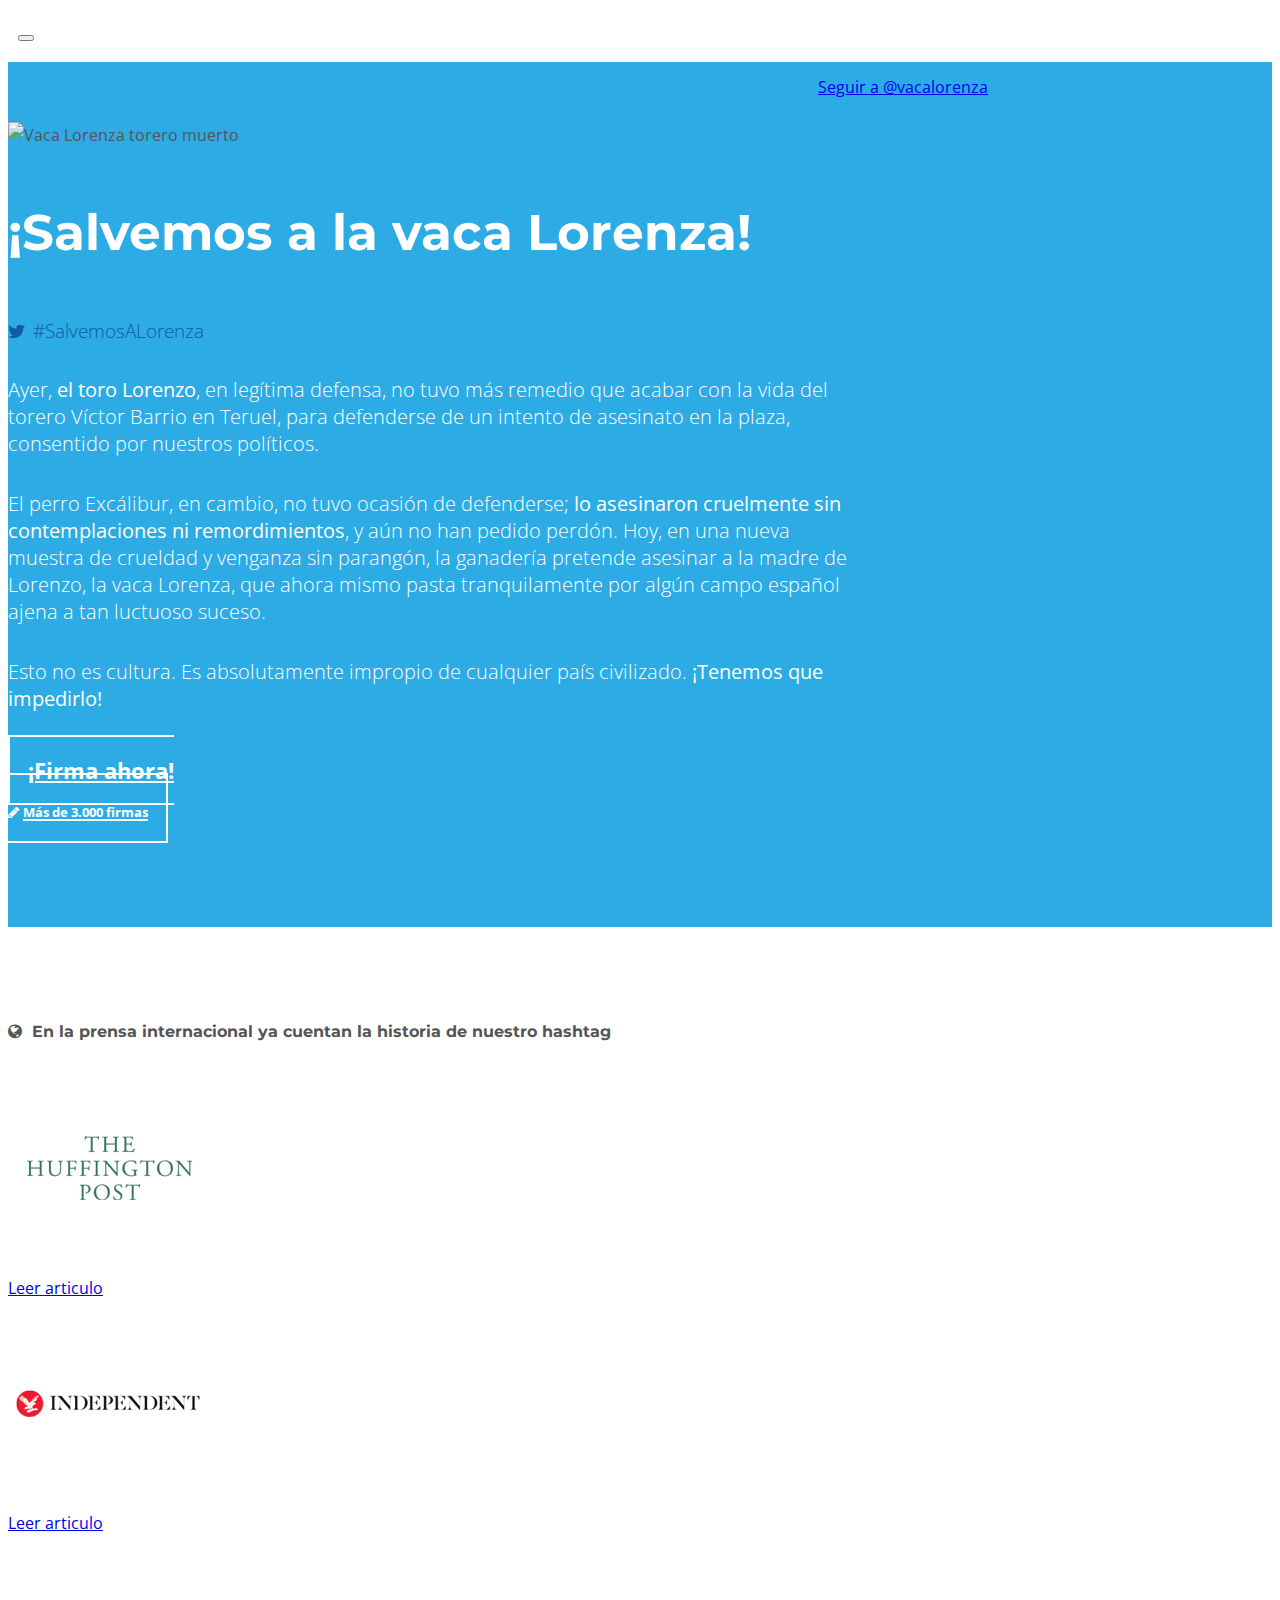
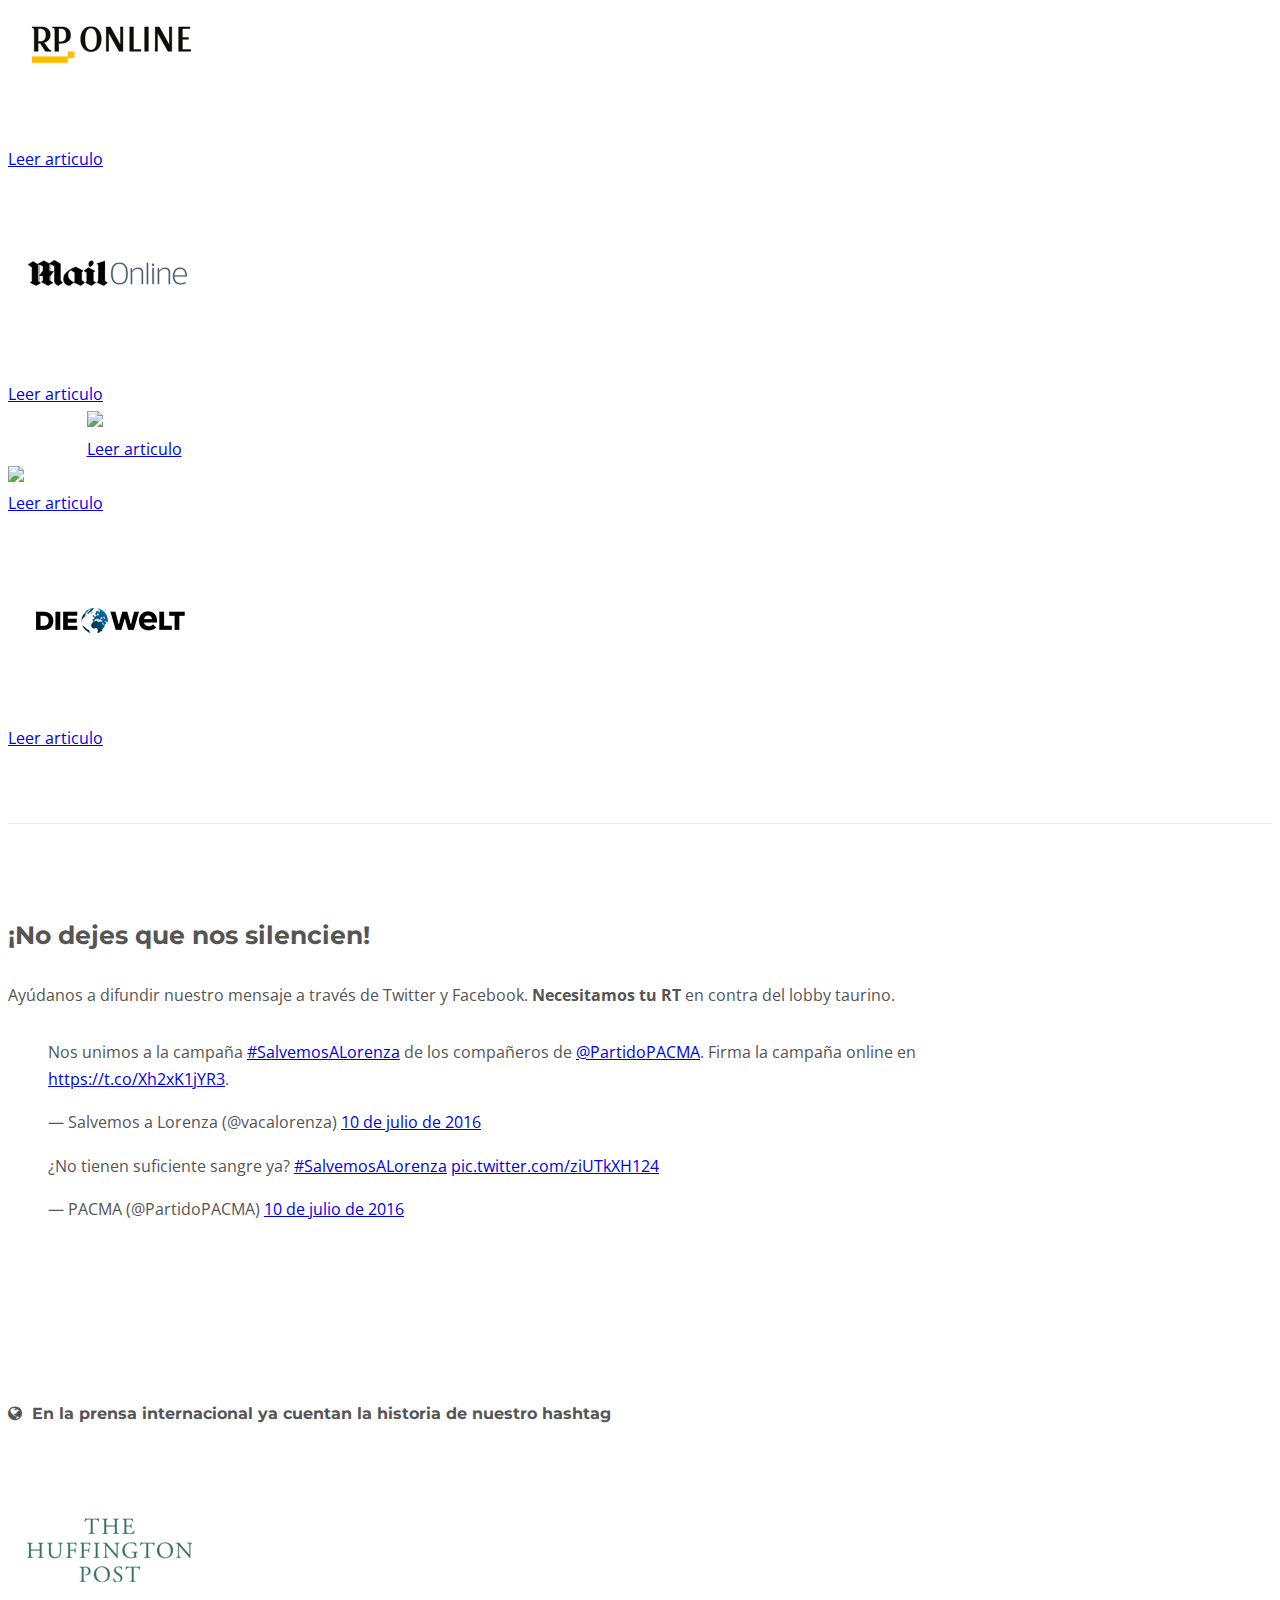
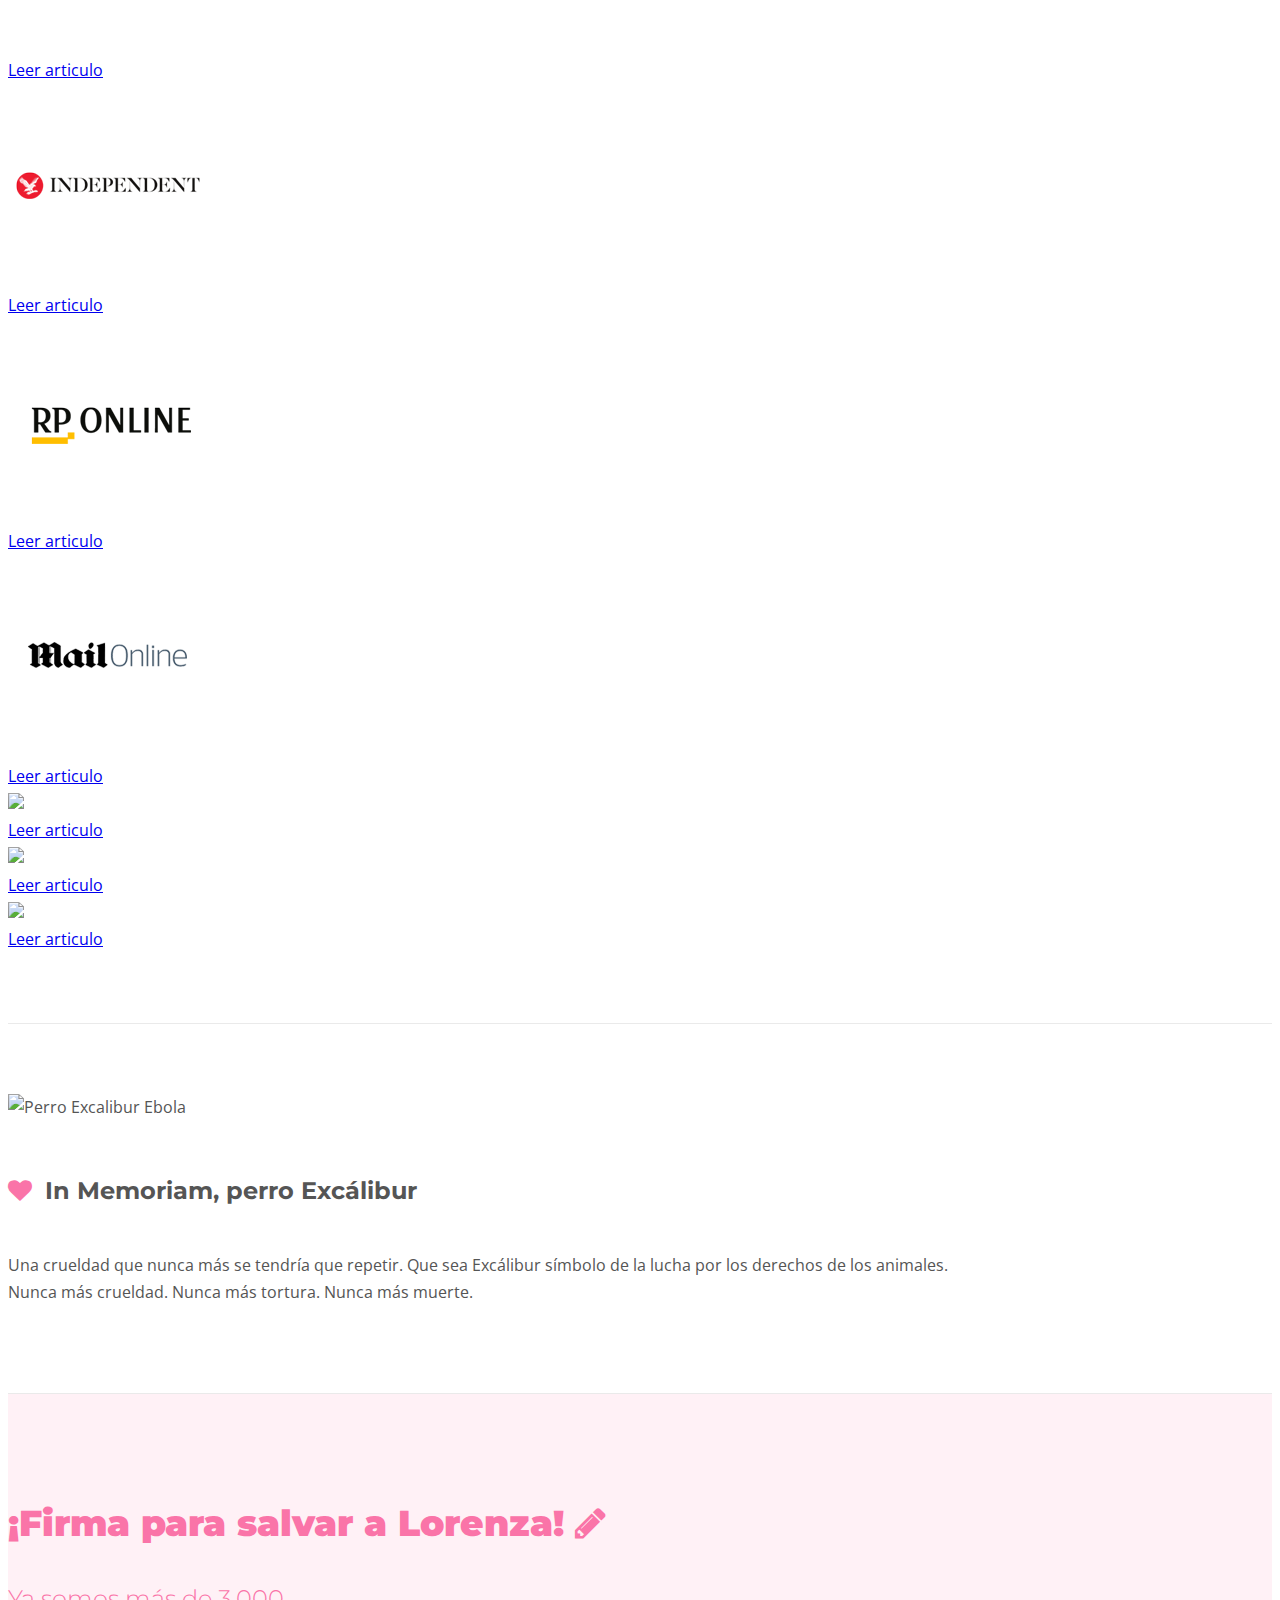
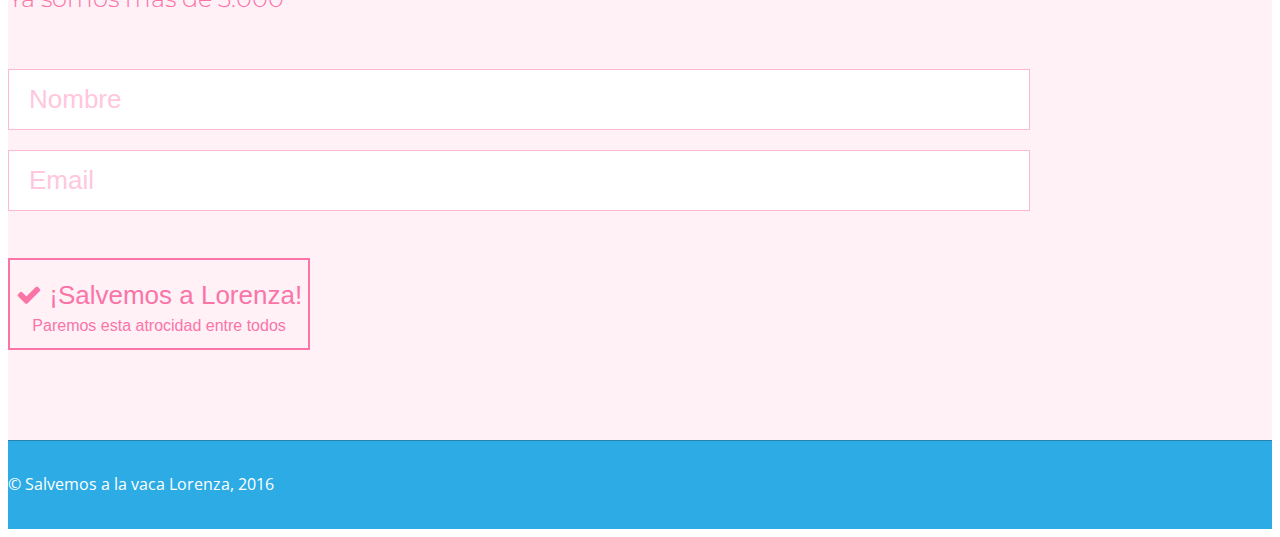
==== commit 559a1f6c: "sdasdasda" ====
--- a/index.html
+++ b/index.html
@@ -74,7 +74,7 @@
           <p>Esto no es cultura. Es absolutamente impropio de cualquier país civilizado. <strong>¡Tenemos que impedirlo!</strong></p>
           <div class="text-center" style="margin-top:40px">
             <a class="btn btn-inverse btn-lg" href="#firmaahora">
-            ¡Firma ahora! <i style="margin-left:4px" class="fa fa-pencil" aria-hidden="true"></i></a>
+            ¡Firma ahora!<br><span style="font-size:13px"><i style="margin-right:4px" class="fa fa-pencil" aria-hidden="true"></i>Más de 3.000 firmas</span></a>
           </div>
         </div>
       </div>
@@ -296,7 +296,7 @@
             ¡Firma para salvar a Lorenza!  <i class="fa fa-pencil hidden-xs" aria-hidden="true"></i>
             </h2>
 
-          <h3 class="text-center">Ya somos más de 2.500</h3>
+          <h3 class="text-center">Ya somos más de 3.000</h3>
 
 
 
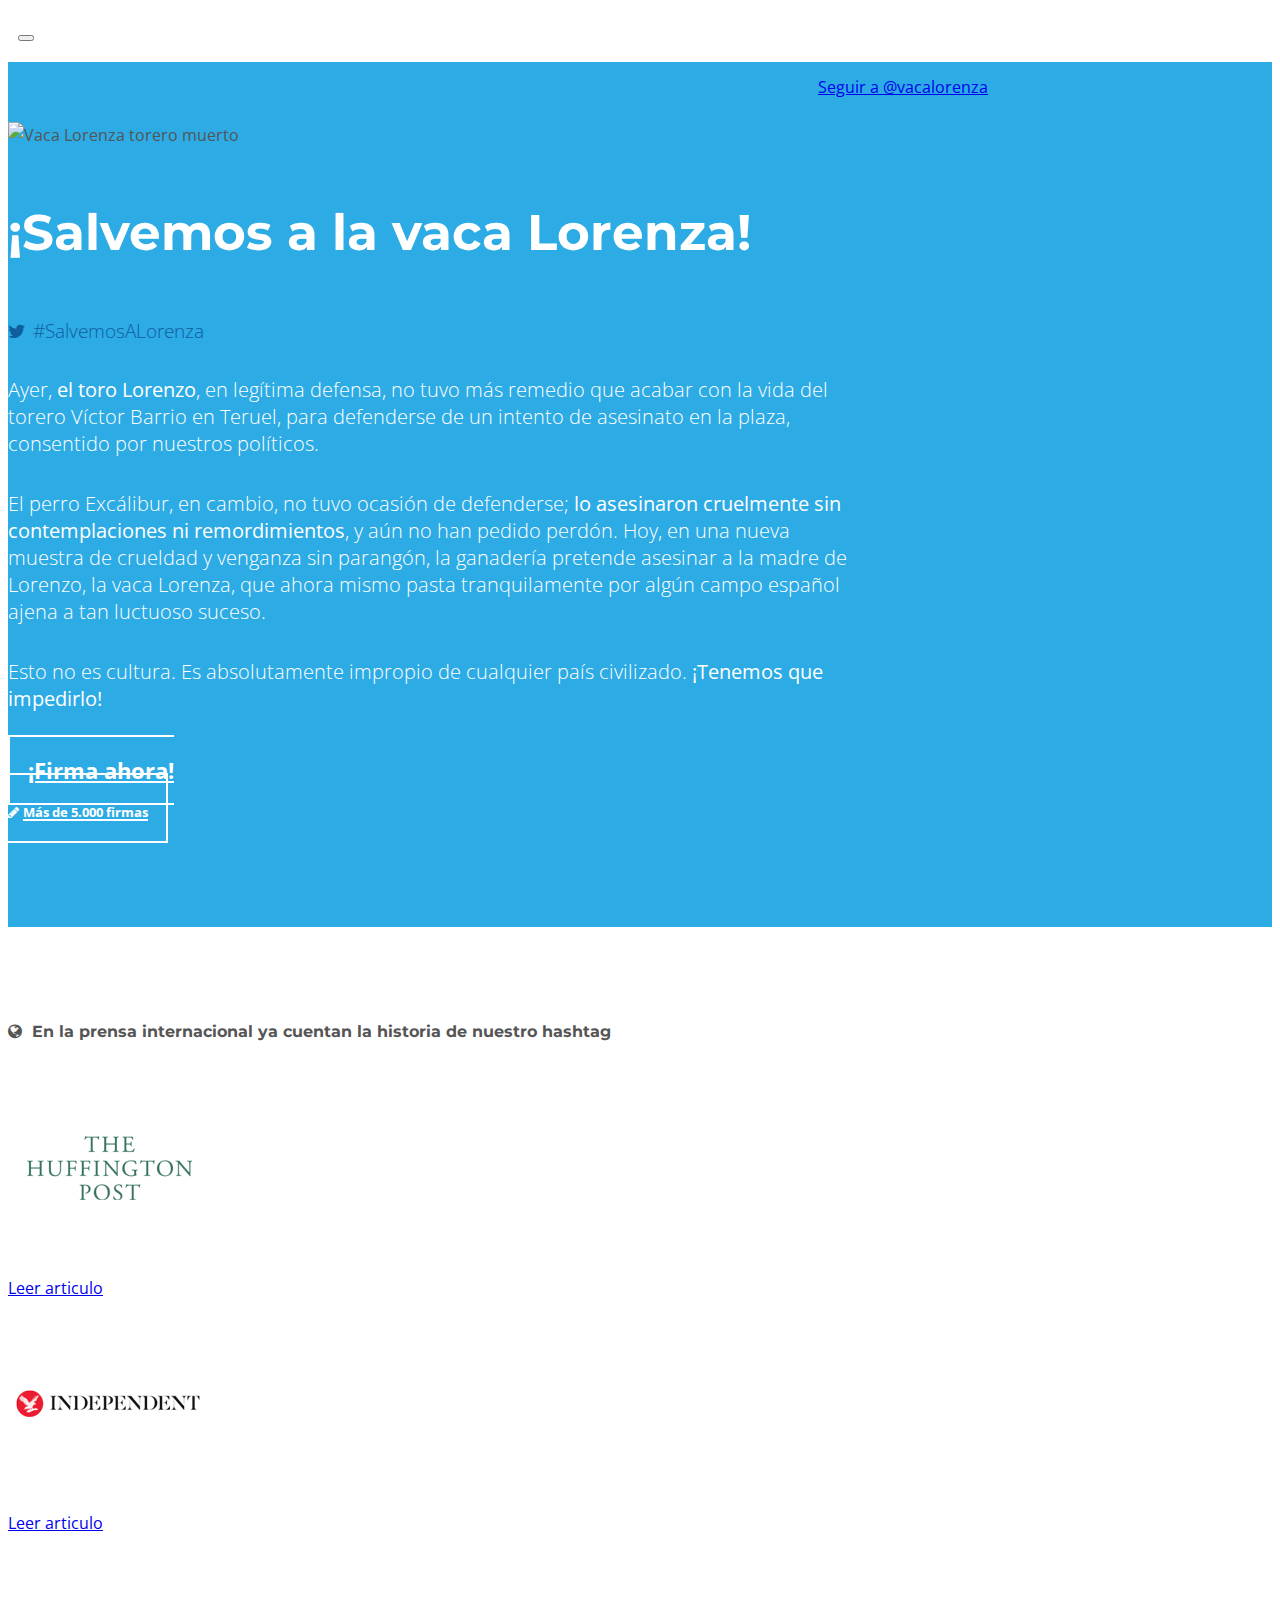
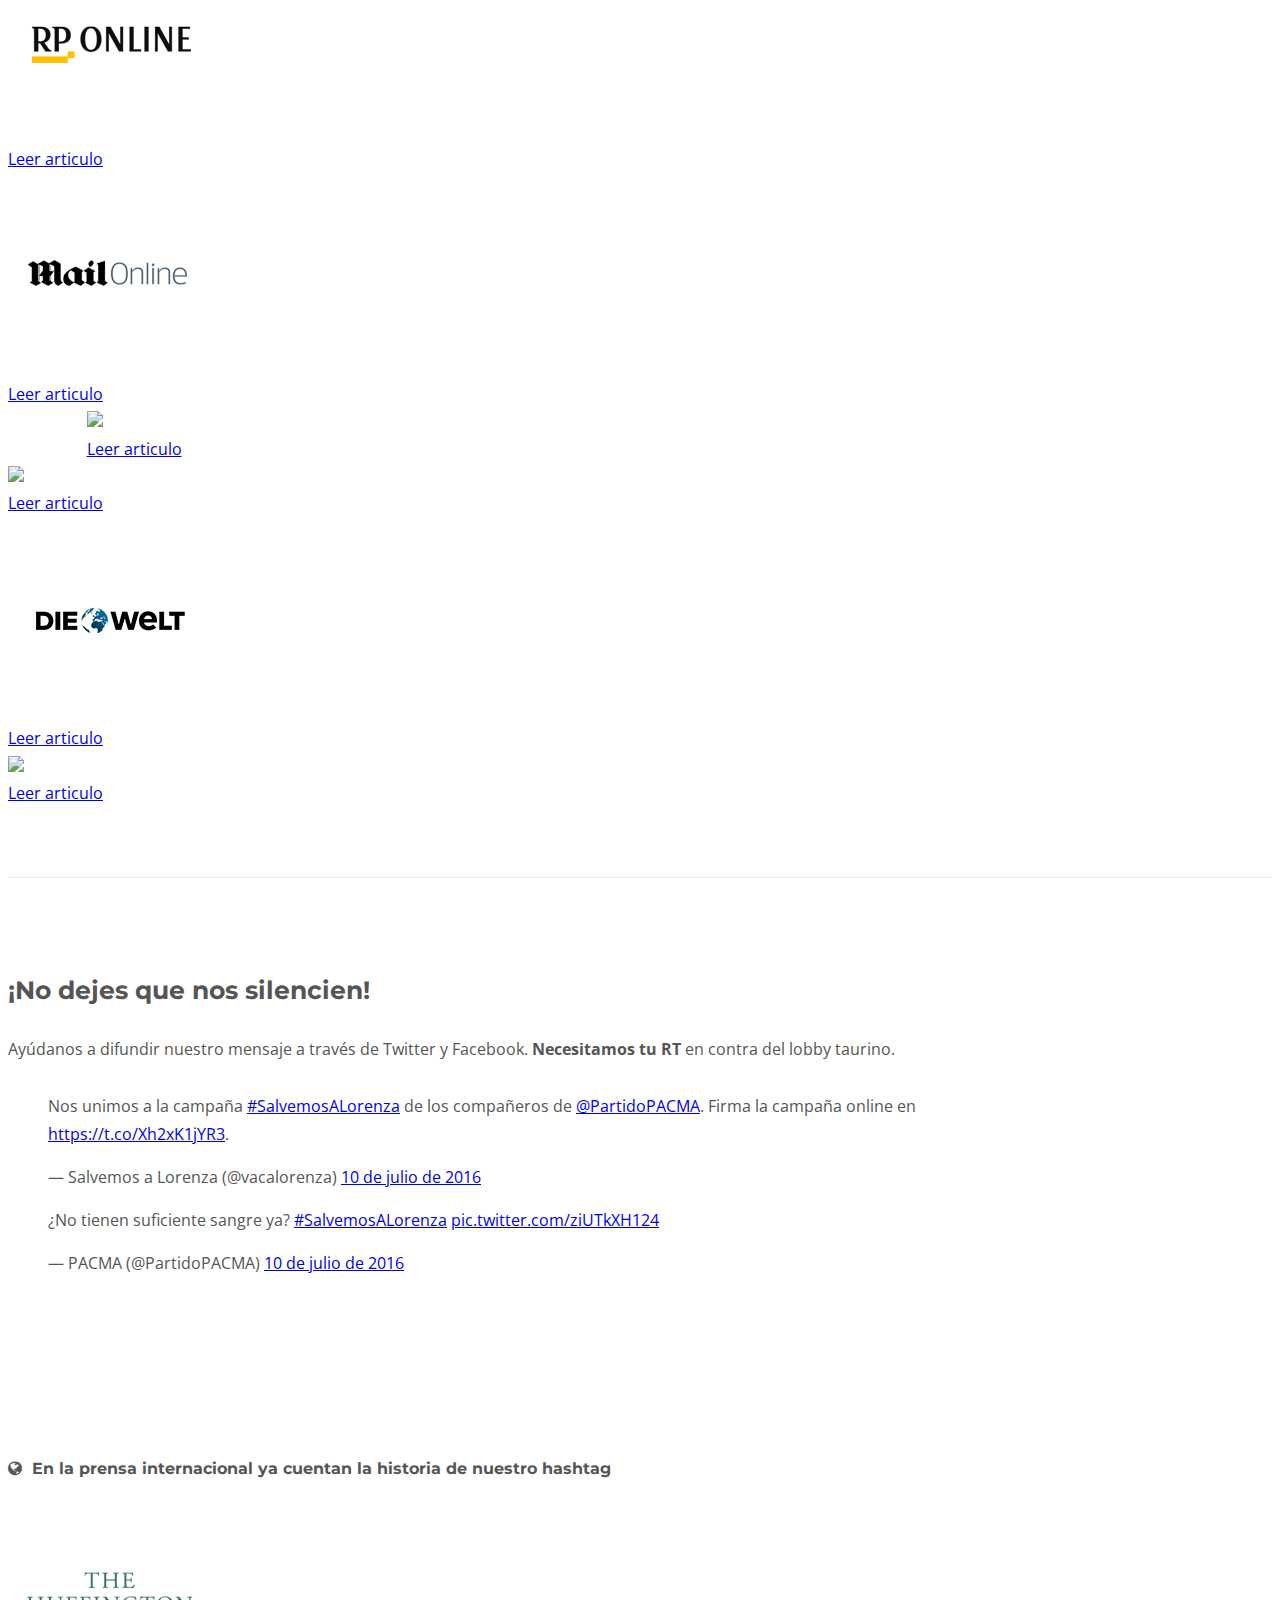
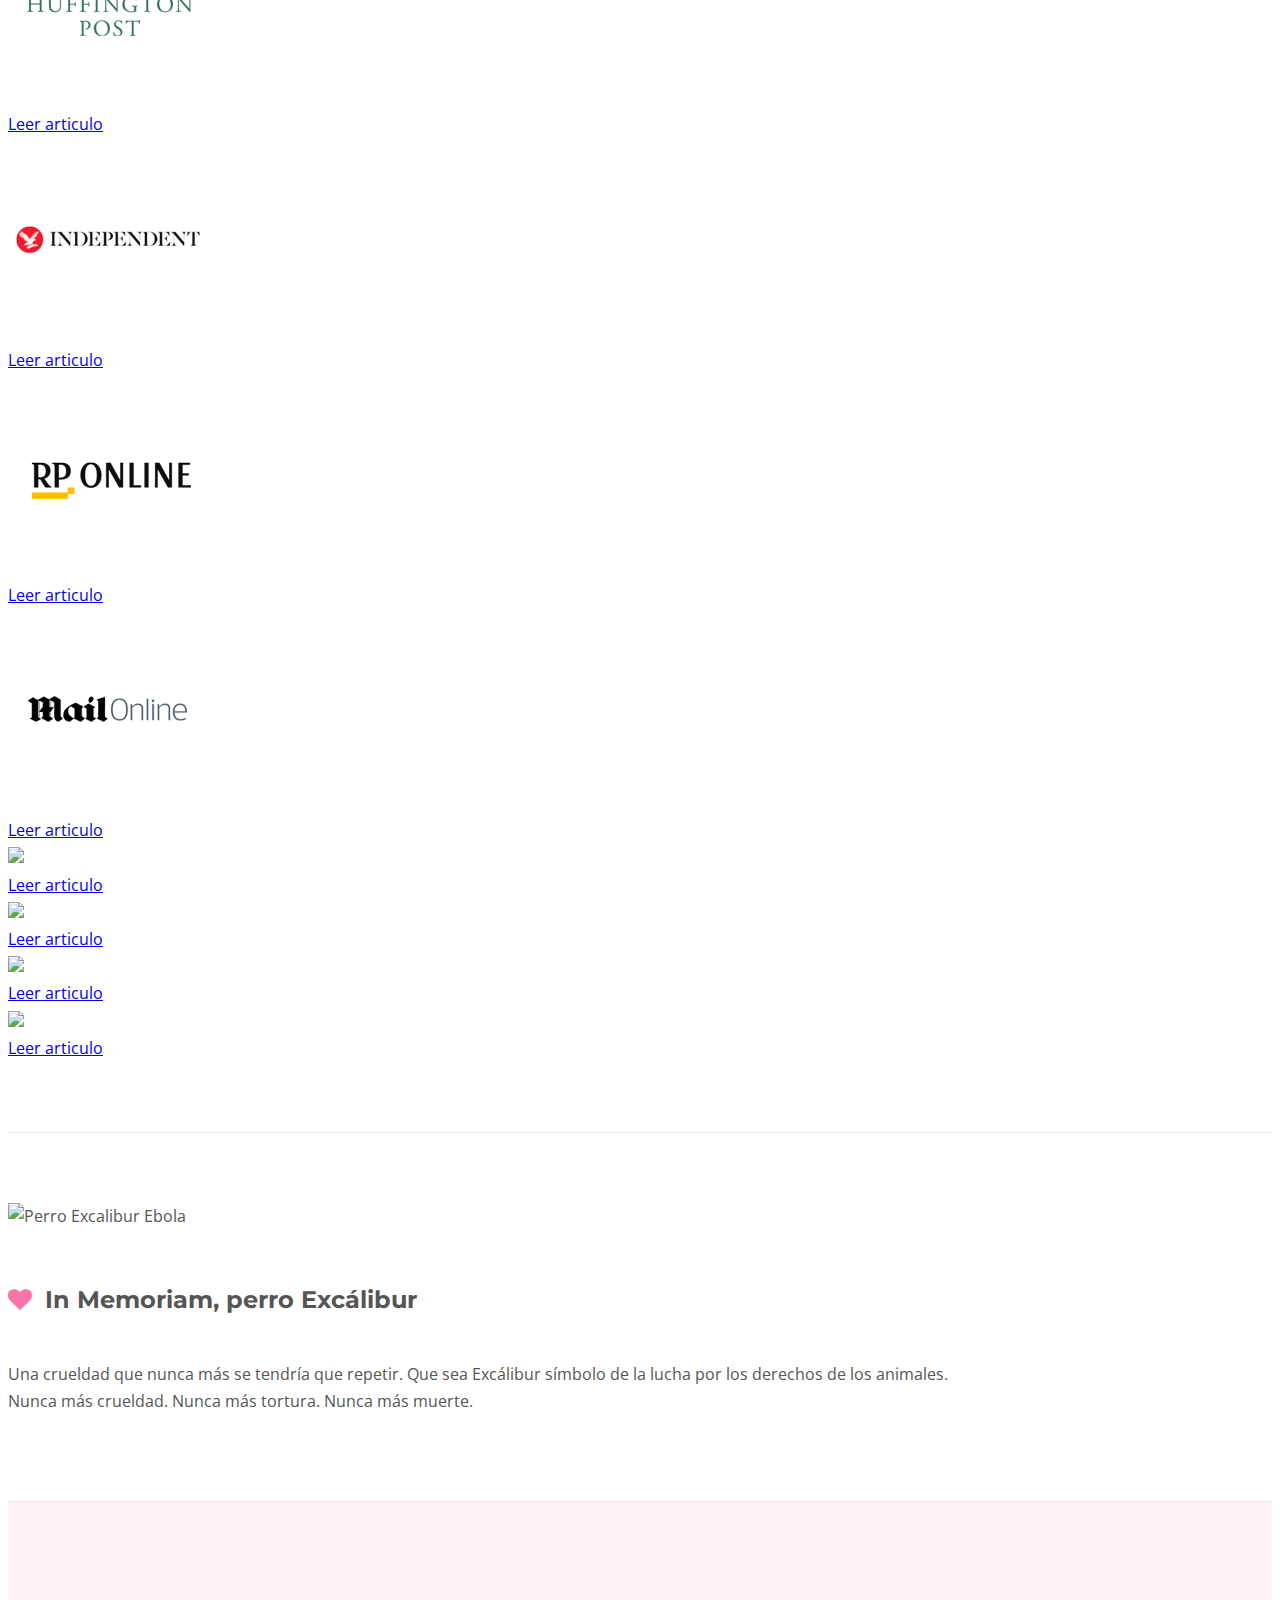
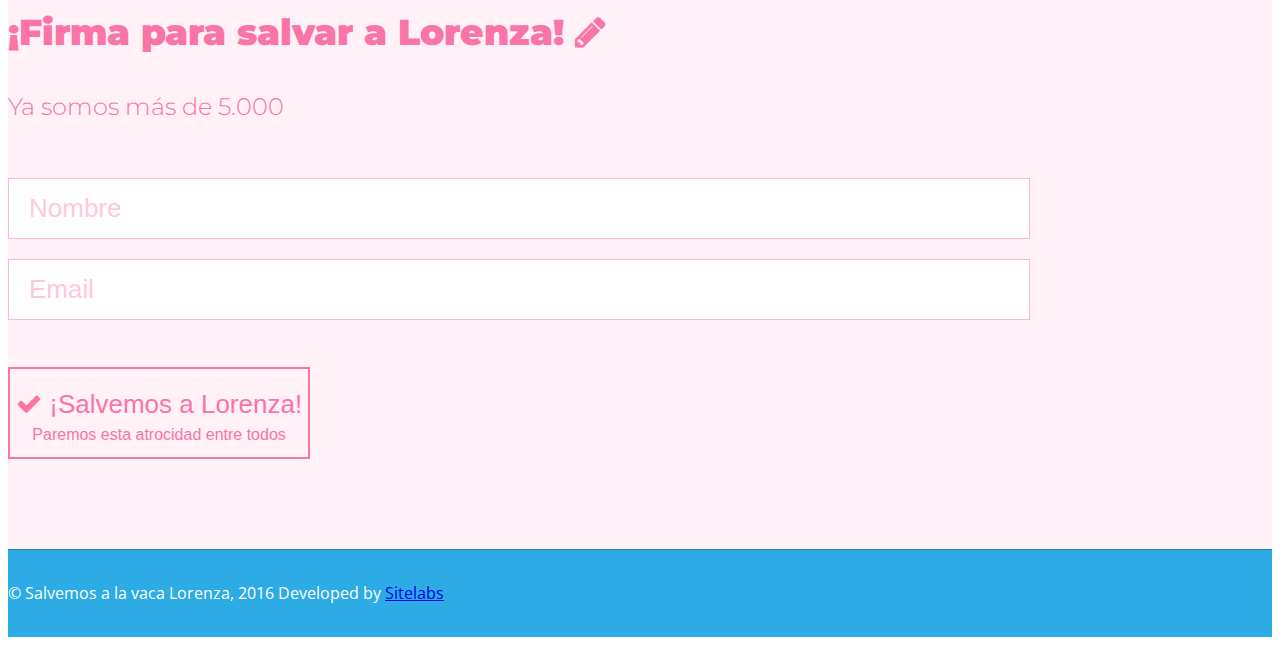
==== commit 4fc7c35f: "sdasdas" ====
--- a/index.html
+++ b/index.html
@@ -74,7 +74,7 @@
           <p>Esto no es cultura. Es absolutamente impropio de cualquier país civilizado. <strong>¡Tenemos que impedirlo!</strong></p>
           <div class="text-center" style="margin-top:40px">
             <a class="btn btn-inverse btn-lg" href="#firmaahora">
-            ¡Firma ahora!<br><span style="font-size:13px"><i style="margin-right:4px" class="fa fa-pencil" aria-hidden="true"></i>Más de 3.000 firmas</span></a>
+            ¡Firma ahora!<br><span style="font-size:13px"><i style="margin-right:4px" class="fa fa-pencil" aria-hidden="true"></i>Más de 5.000 firmas</span></a>
           </div>
         </div>
       </div>
@@ -136,6 +136,15 @@
               </div>
             </div>
 
+
+
+
+    <div class="col-md-3 col-xs-4 text-center">
+              <a target="_blank" href="http://www.thejournal.ie/animal-rights-protest-killing-matador-2873799-Jul2016/"><img src="logojournal.png"></a>
+              <div class="text-center">
+                <a class="btn btn-default btn-sm" href="http://www.thejournal.ie/animal-rights-protest-killing-matador-2873799-Jul2016/">Leer articulo</a>
+              </div>
+            </div>
 
 
 
@@ -254,6 +263,16 @@
                 <a class="btn btn-default btn-sm" href="http://www.welt.de/vermischtes/article156970524/Stirbt-jetzt-der-Schaukampf-mit-den-Stieren.html">Leer articulo</a>
               </div>
             </div>
+
+
+ <div class="col-md-2 col-xs-4 text-center">
+              <a target="_blank" href="http://www.thejournal.ie/animal-rights-protest-killing-matador-2873799-Jul2016/"><img src="logojournal.png"></a>
+              <div class="text-center">
+                <a class="btn btn-default btn-sm" href="http://www.thejournal.ie/animal-rights-protest-killing-matador-2873799-Jul2016/">Leer articulo</a>
+              </div>
+            </div>
+
+
 
 
 
@@ -296,7 +315,7 @@
             ¡Firma para salvar a Lorenza!  <i class="fa fa-pencil hidden-xs" aria-hidden="true"></i>
             </h2>
 
-          <h3 class="text-center">Ya somos más de 3.000</h3>
+          <h3 class="text-center">Ya somos más de 5.000</h3>
 
 
 
@@ -313,7 +332,7 @@
     </div>
     <div class="seccio footer">
       <div class="container">
-        © Salvemos a la vaca Lorenza, 2016
+        © Salvemos a la vaca Lorenza, 2016 Developed by <a href="https://sitelabs.es">Sitelabs</a>
       </div>
     </div>
     <!-- jQuery (necessary for Bootstrap's JavaScript plugins) -->
